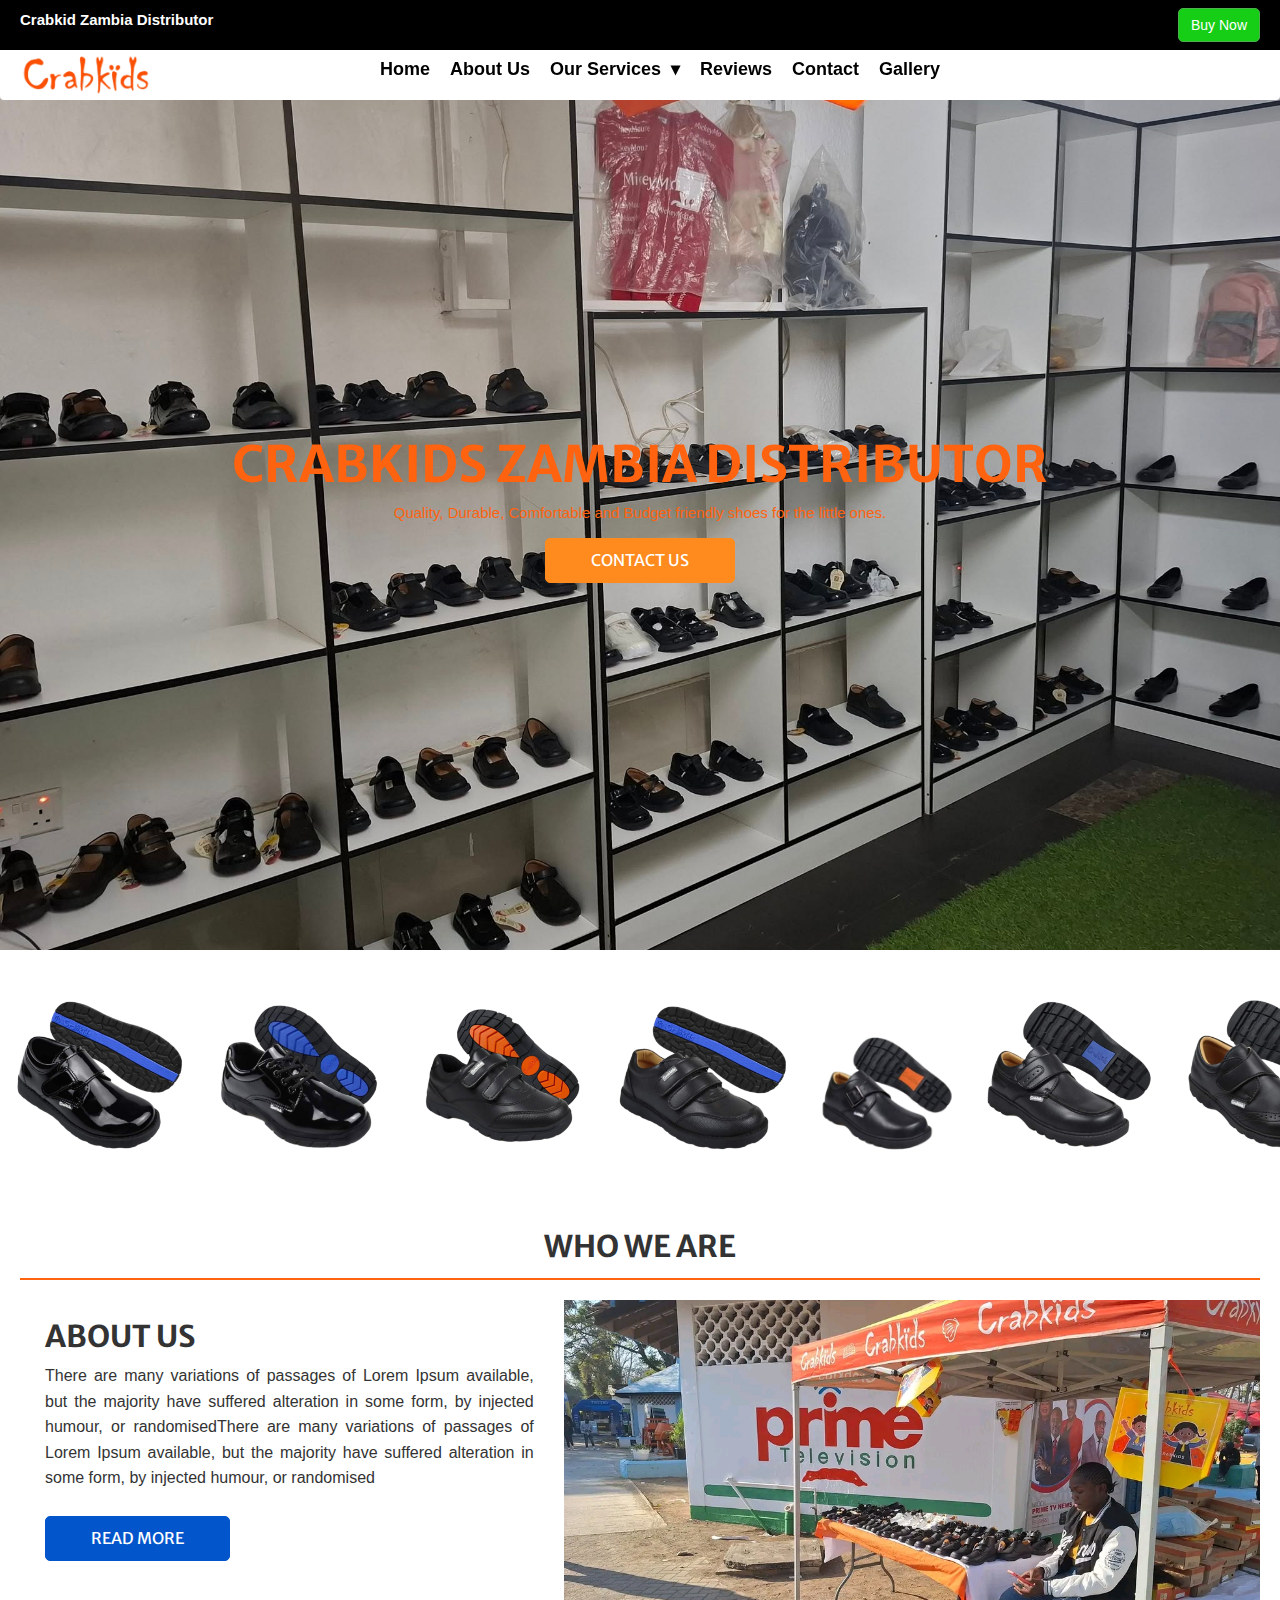
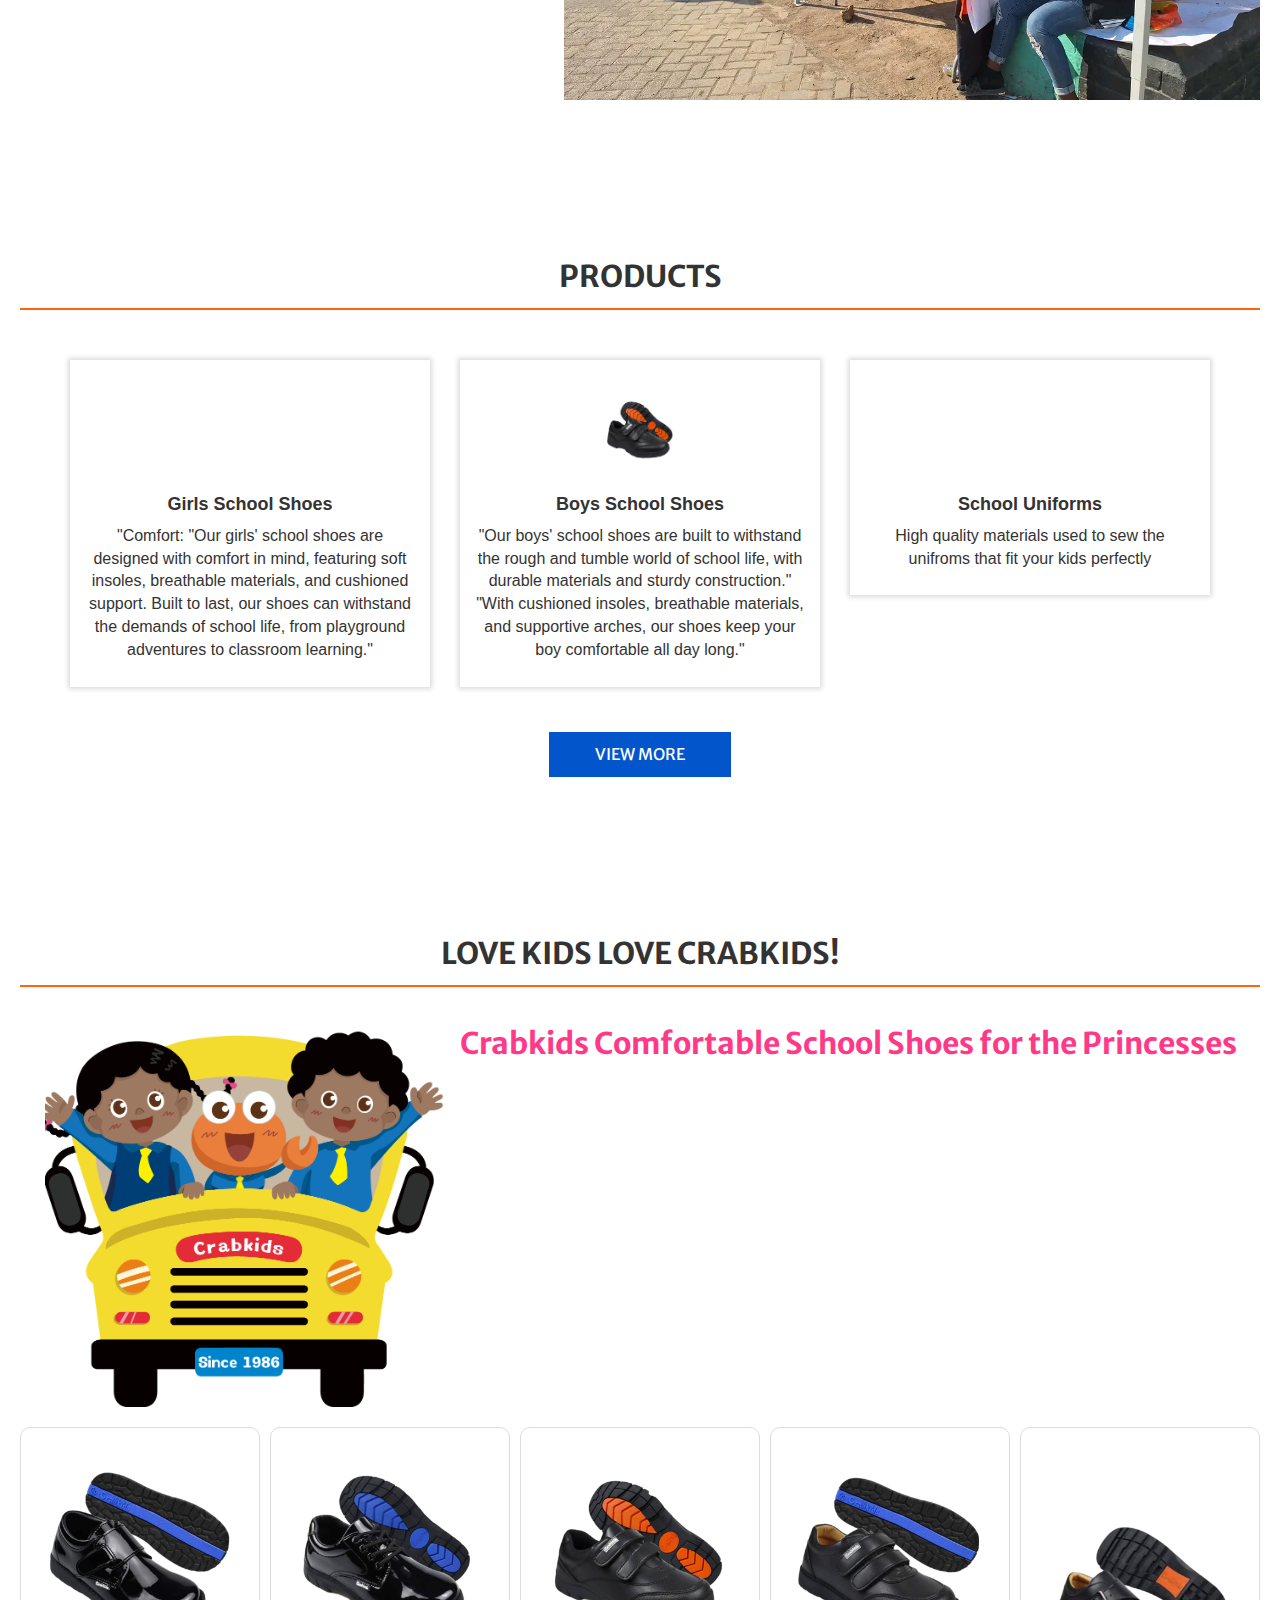
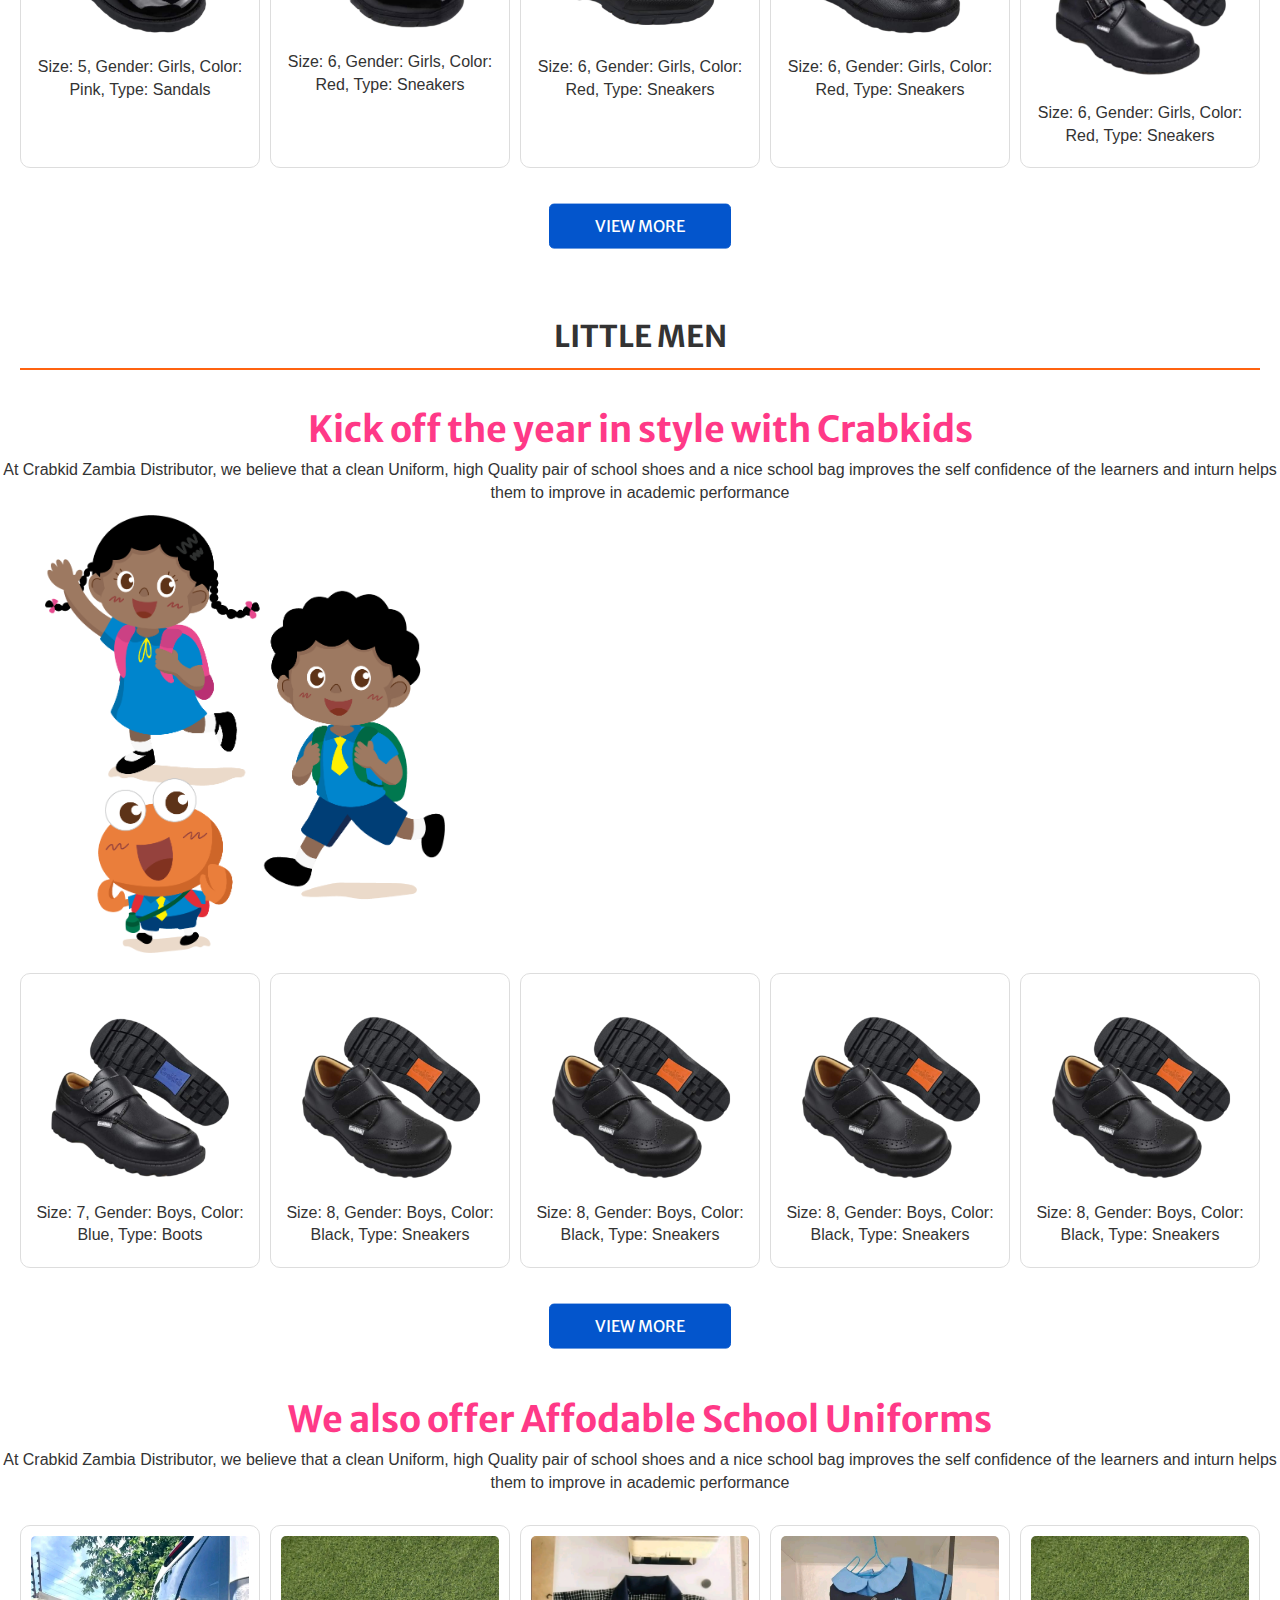
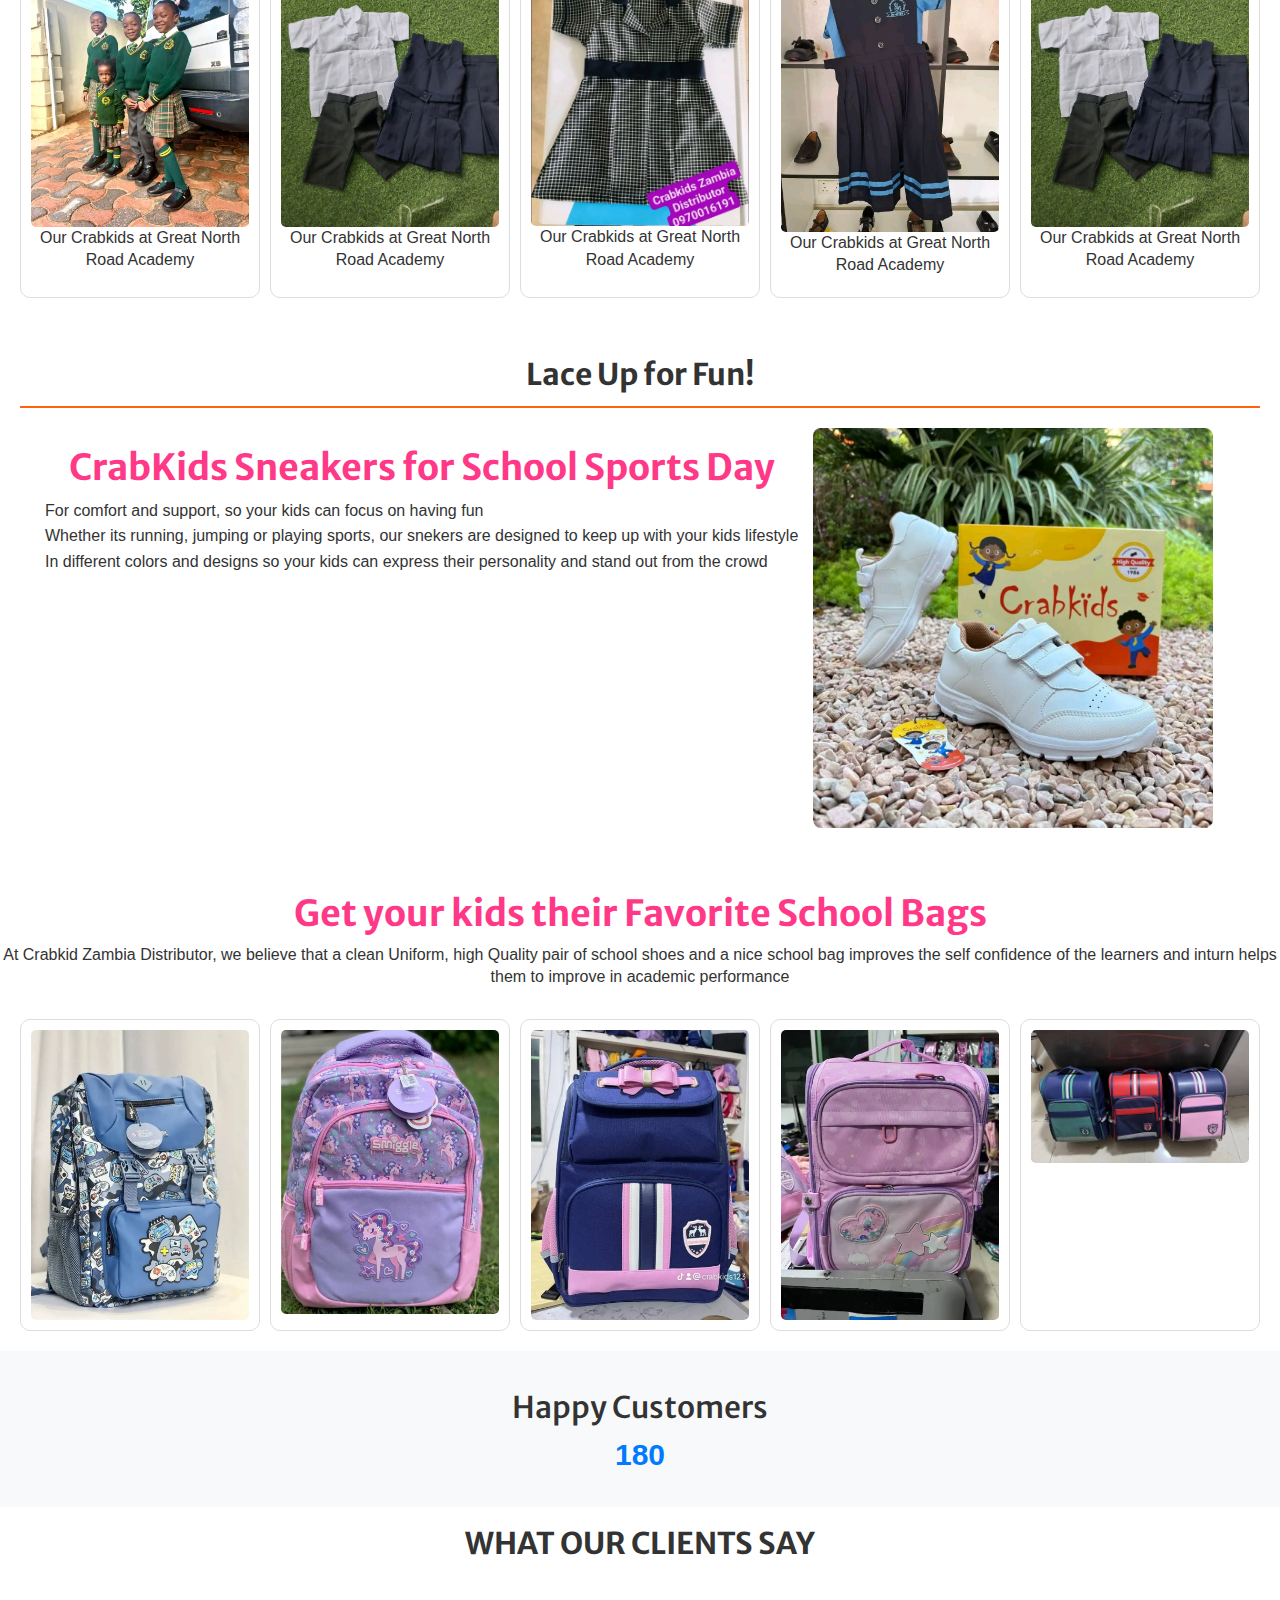
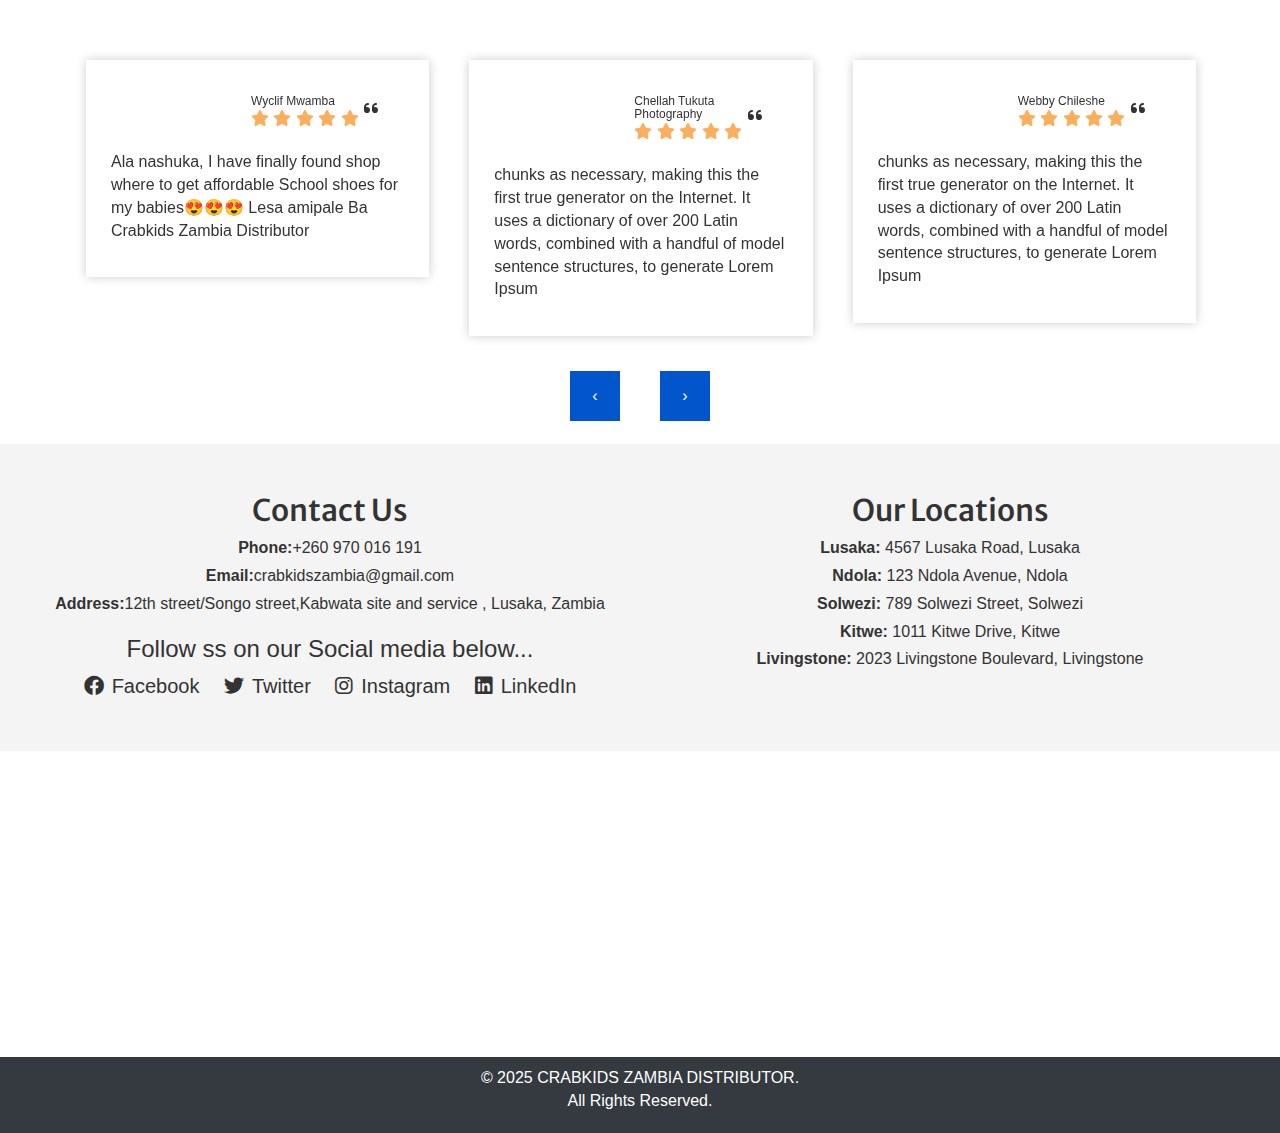
==== CrabKids/index.html @ 3d5a4163 "index.html" ====
<!DOCTYPE html>
<html lang="en">
    <head>
        <meta charset="UTF-8">
        <meta name="viewport" content="width=device-width, initial-scale=1.0">
        <title>Crabkids Zambia Distributor</title>
        <link href="https://cdnjs.cloudflare.com/ajax/libs/font-awesome/6.0.0/css/all.min.css" rel="stylesheet">
        <link rel="stylesheet" href="https://maxcdn.bootstrapcdn.com/bootstrap/3.3.7/css/bootstrap.min.css">
        <script src="https://kit.fontawesome.com/a076d05399.js" crossorigin="anonymous"></script>

        <!-- OwlCarousel stylesheet -->
        <link rel="stylesheet" type="text/css" href="https://cdnjs.cloudflare.com/ajax/libs/OwlCarousel2/2.3.4/assets/owl.carousel.min.css" />
        <link rel="stylesheet" type="text/css" href="https://cdnjs.cloudflare.com/ajax/libs/OwlCarousel2/2.3.4/assets/owl.theme.default.min.css" />

        <!-- Custom styles for this template -->
        <link href="css/style.css" rel="stylesheet" />
        <link href="style.css" rel="stylesheet" />
        <link href="css/responsive.css" rel="stylesheet" />

    </head>
    <body>
        <div class="top-bar">
        <div class="logo">
            <p>Crabkid Zambia Distributor</p>
           </div>
            <button type="button" class="btn btn-success">Buy Now</button>
        </div>
    </div>
        <header style="height: 20px;">
            <div class="navbar">
                <div class="navbar-logo">
                    <img src="image/Crabkids_Logo.png" alt="Crabkid logo" width="130px">
                </div>
                <div class="menu-toggle" id="menu-toggle">☰</div>
                <ul class="navbar-menu" id="navbar-menu">
                    <li>
                        <a href="#home">Home</a>
                    </li>
                    <li>
                        <a href="#about">About Us</a>
                    </li>
                    <li>
                        <a href="#gallery" class="dropdown-toggle">Our Services
                            <span class="dropdown-arrow">&#9662;</span></a>
                        <ul class="dropdown-menu">
                            <li>
                                <a href="#girls">Girls Shoes</a>
                            </li>
                            <li>
                                <a href="#boys">Boys Shoes</a>
                            </li>
                            <li>
                                <a href="#sneakers">Sneakers</a>
                            </li>
                            <li>
                                <a href="#uniforms">Uniforms</a>
                            </li>
                        </ul>
                    </li>
                    <li>
                        <a href="#reviews">Reviews</a>
                    </li>
                    <li>
                        <a href="#contacts">Contact</a>
                    </li>
                    <li>
                        <a href="gallery.html">Gallery</a>
                    </li>
                </ul>
            </div>
        </header>

        <div id="home">
            <section class="hero">
                <h1><strong>CRABKIDS ZAMBIA DISTRIBUTOR</strong></h1>
                <p>Quality, Durable, Comfortable and Budget friendly shoes for the little ones.</p>
                <a href="">
                    Contact Us
                  </a>
            </section>
        </div>

        <section class="slideshow">
            <div class="slideshow-container">
                <img src="image/shoe.png" alt="Shoe 1">
                <img src="image/shoe1.png" alt="Shoe 1">
                <img src="image/shoe2.png" alt="Shoe 2">
                <img src="image/shoe3.png" alt="Shoe 3">
                <img src="image/shoe4.png" alt="Shoe 3">
                <img src="image/shoe5.png" alt="Shoe 3">
                <img src="image/shoe6.png" alt="Shoe 3">
                <img src="image/shoe7.png" alt="Shoe 3">
                <img src="image/shoe8.png" alt="Shoe 3">
                <img src="image/shoe9.png" alt="Shoe 3">
                <img src="image/shoe10.png" alt="Shoe 3">
                <!-- Add more images as needed -->
            </div>
        </section>


        <section id="about" class="reviews">
          <center id="about" class="lovekids">
              <h2><strong>WHO WE ARE</strong></h2>
          </center>
      </section>
  <!-- about section -->
  <div class="containers">
  <section class="about_section layout_padding-bottom">

      <div class="row">
        <div class="col-lg-5 col-md-6">
          <div class="detail-box">
            <h2>
              About us
            </h2>
            <p>
              There are many variations of passages of Lorem Ipsum available, but the majority have suffered alteration in some form, by injected humour, or randomisedThere are many variations of passages of Lorem Ipsum available, but the majority have suffered alteration in some form, by injected humour, or randomised
            </p>
            <a href="about.html">
              Read More
            </a>
          </div>
        </div>
        <div class="col-lg-7 col-md-6">
          <div class="img-box">
            <img src="image/crabkid_workshop.jpg" alt="" style="display: block; margin: auto;">
          </div>
        </div>
      </div>
  </section>
</div>
<section id="products" class="reviews">
  <center id="about" class="lovekids">
      <h2><strong>PRODUCTS</strong></h2>
  </center>
</section>
  <!-- service section -->
  <section class="service_section layout_padding">
    <div class="container ">
      <div class="row">
        <div class="col-sm-6 col-md-4 mx-auto">
          <div class="box ">
            <div class="img-box">
              <img src="image/shoeicon.png" alt="" />
            </div>
            <div class="detail-box">
              <h4><strong>
                Girls School Shoes
              </strong></h4>
              <p>
                "Comfort: "Our girls' school shoes are designed with comfort in mind, featuring soft insoles, breathable materials, and cushioned support.
                 Built to last, our shoes can withstand the demands of school life, from playground adventures to classroom learning."
              </p>
            </div>
          </div>
        </div>
        <div class="col-sm-6 col-md-4 mx-auto">
          <div class="box ">
            <div class="img-box">
              <img src="image/shoe2.png" alt="" />
            </div>
            <div class="detail-box">
              <h4><strong>
                Boys School Shoes
              </strong></h4>
              <p>
                 "Our boys' school shoes are built to withstand the rough and tumble world of school life, with durable materials and sturdy construction."
                 "With cushioned insoles, breathable materials, and supportive arches, our shoes keep your boy comfortable all day long."
                
              </p>
            </div>
          </div>
        </div>
        <div class="col-sm-6 col-md-4 mx-auto">
          <div class="box ">
            <div class="img-box">
              <img src="image/unifrom.png" alt="" />
            </div>
            <div class="detail-box">
              <h4><strong>
                School Uniforms
              </strong></h4>
              <p>
               High quality materials used to sew the unifroms that fit your kids perfectly 
              </p>
            </div>
          </div>
        </div>
      </div>
      <div class="btn-box">
        <a href="">
          View More
        </a>
      </div>
    </div>
  </section>

        <section id="girls" class="reviews">
            <center id="about" class="lovekids">
                <h2><strong>LOVE KIDS LOVE CRABKIDS!</strong></h2>
            </center>
        </section>
        <div class="containers">
            <img
                src="image/crabkid_catoons.png"
                alt="crabkid_ride"
                title="crabkid_ride"
                width="300"
                height="auto">
                <div class="introduction_titl">
            <h2 style=" color: #ff3987;   text-align: center;"><strong>Crabkids Comfortable School Shoes for the Princesses</strong></h2>  </div>
            <div class="container_sub">
            </div>
    </div>

    <section id="about" class="gallery">
        <div class="gallery-item">
            <img src="image/shoe.png" alt="Girls Shoe 1">
            <p>Size: 5, Gender: Girls, Color: Pink, Type: Sandals</p>
        </div>

        <div class="gallery-item">
            <img src="image/shoe1.png" alt="Girls Shoe 2">
            <p>Size: 6, Gender: Girls, Color: Red, Type: Sneakers</p>
        </div>
        <div class="gallery-item">
            <img src="image/shoe2.png" alt="Girls Shoe 2">
            <p>Size: 6, Gender: Girls, Color: Red, Type: Sneakers</p>
        </div>
        <div class="gallery-item">
            <img src="image/shoe3.png" alt="Girls Shoe 2">
            <p>Size: 6, Gender: Girls, Color: Red, Type: Sneakers</p>
        </div>
        <div class="gallery-item">
            <img src="image/shoe4.png" alt="Girls Shoe 2">
            <p>Size: 6, Gender: Girls, Color: Red, Type: Sneakers</p>
        </div>
    </section><br>
    <div class="see_more">
    <a href="girls_more_shoes.html" style=" text-align: center;">View More</a>
    </div><br><br><br>

    <section id="boys" class="reviews">
        <center class="lovekids">
            <h2><strong>LITTLE MEN</strong></h2>
        </center>
    </section>

   
        <div class="introduction_titl">
            <h1 style="color: #ff3987; text-align: center;">
                <strong>Kick off the year in style with Crabkids</strong>
            </h1>
            <p style="text-align: center;">At Crabkid Zambia Distributor, we believe that a clean Uniform, high Quality pair of school shoes and a nice school bag
                improves the self confidence of the learners and inturn helps them to improve in academic performance</p>
        </div>
        <div class="containers">
            <img
            style=" height: auto; align-content: center;"
            src="image/crabkid_catoon1.png"></p>
</div>
<section id="about" class="gallery">
    <div class="gallery-item">
        <img src="image/shoe5.png" alt="Boys Shoe 1">
        <p>Size: 7, Gender: Boys, Color: Blue, Type: Boots</p>
    </div>
    <div class="gallery-item">
        <img src="image/shoe6.png" alt="Boys Shoe 2">
        <p>Size: 8, Gender: Boys, Color: Black, Type: Sneakers</p>
    </div>
    <div class="gallery-item">
        <img src="image/shoe6.png" alt="Boys Shoe 2">
        <p>Size: 8, Gender: Boys, Color: Black, Type: Sneakers</p>
    </div>
    <div class="gallery-item">
        <img src="image/shoe6.png" alt="Boys Shoe 2">
        <p>Size: 8, Gender: Boys, Color: Black, Type: Sneakers</p>
    </div>
    <div class="gallery-item">
        <img src="image/shoe6.png" alt="Boys Shoe 2">
        <p>Size: 8, Gender: Boys, Color: Black, Type: Sneakers</p>
    </div>
</section><br>
<div class="see_more">
<a href="boys_more_shoes.html" style=" text-align: center;">View More</a></div><br><br><br>

<div id="uniforms" class="school_uniforms">
    <h1 style="color: #ff3987; text-align: center;">
        <strong>We also offer Affodable School Uniforms</strong></h1>  </div>  
    <p style="text-align: center;">At Crabkid Zambia Distributor, we believe that a clean Uniform, high Quality pair of school shoes and a nice school bag
    improves the self confidence of the learners and inturn helps them to improve in academic performance</p>

    <section id="about" class="gallery">
        <div class="gallery-item">
            <img src="image/crabkids1.jpg" alt="Boys Shoe 1">
            <p>Our Crabkids at Great North Road Academy</p>
        </div>
        <div class="gallery-item">
            <img src="image/uniform.jpg" alt="Boys Shoe 2">
            <p>Our Crabkids at Great North Road Academy</p>
        </div>
        <div class="gallery-item">
            <img src="image/uniform1.jpg" alt="Boys Shoe 2">
            <p>Our Crabkids at Great North Road Academy</p>
        </div>
        <div class="gallery-item">
            <img src="image/uniform2.jpg" alt="Boys Shoe 2">
            <p>Our Crabkids at Great North Road Academy</p>
        </div>
        <div class="gallery-item">
            <img src="image/uniform.jpg" alt="Boys Shoe 2">
            <p>Our Crabkids at Great North Road Academy</p>
        </div>
    </section>

    <section id="sneakers" class="reviews">
        <center class="lovekids">
            <h2><strong>Lace Up for Fun!</strong> </h2>
        </center>
    </section>
    <div class="containers">
        <div class="introduction_titl">
            <h1 style="color: #ff3987; text-align: center;">
                <strong>CrabKids Sneakers for School Sports Day</strong>
            </h1>
            <div class="container_ub" style="margin: 0;">
                
                <p><span>For comfort and support, so your kids can focus on having fun<br>
                Whether its running, jumping or playing sports, our snekers are designed to keep up with your kids
                lifestyle<br>
                In different colors and designs so your kids can express their personality and stand out from the crowd</span></p>
            </div>
        </div>
        <img
            src="image/sneakers.jpg"
            alt="Skeleton"
            title="Skeleton"
            width="300"
            height="auto"
            style="border-radius: 8px;">
    </div><br><br>


    <div id="uniforms" class="school_uniforms">
        <h1 style="color: #ff3987; text-align: center;">
            <strong>Get your kids their Favorite School Bags</strong></h1>  </div>  
        <p style="text-align: center;">At Crabkid Zambia Distributor, we believe that a clean Uniform, high Quality pair of school shoes and a nice school bag
        improves the self confidence of the learners and inturn helps them to improve in academic performance</p>
    
        <section id="about" class="gallery">
            <div class="gallery-item">
                <img src="image/bag1.jpg" alt="Boys Shoe 1">
            </div>
            <div class="gallery-item">
                <img src="image/bag2.jpg" alt="Boys Shoe 2">
            </div>
            <div class="gallery-item">
                <img src="image/bag3.jpg" alt="Boys Shoe 2">
            </div>
            <div class="gallery-item">
                <img src="image/bag4.jpg" alt="Boys Shoe 2">
            </div>
            <div class="gallery-item">
                <img src="image/bag5.jpg" alt="Boys Shoe 2">
            </div>
        </section>



<div class="counter">
    <h2>Happy Customers</h2>
    <p class="number" id="customer-count">0</p>
</div>

  <!-- client section -->
  <section class="client_section ">
    <div class="container">
      <div class="heading_container heading_center">
        <h2>
          What Our Clients Say
        </h2>
      </div>
      <div class="carousel-wrap layout_padding2-top ">
        <div class="owl-carousel">
          <div class="item">
            <div class="box">
              <div class="client_id">
                <div class="img-box">
                  <img src="image/review31.jpg" alt="">
                </div>
                <div class="client_detail">
                  <div class="client_info">
                    <h6>
                      Wyclif Mwamba
                    </h6>
                    <i class="fa fa-star" aria-hidden="true"></i>
                    <i class="fa fa-star" aria-hidden="true"></i>
                    <i class="fa fa-star" aria-hidden="true"></i>
                    <i class="fa fa-star" aria-hidden="true"></i>
                    <i class="fa fa-star" aria-hidden="true"></i>
                  </div>
                  <i class="fa fa-quote-left" aria-hidden="true"></i>
                </div>
              </div>
              <div class="client_text">
                <p>
                  Ala nashuka, I have finally found shop where to get affordable School shoes for my babies😍😍😍 Lesa amipale Ba Crabkids Zambia Distributor
                </p>
              </div>
            </div>
          </div>
          <div class="item">
            <div class="box">
              <div class="client_id">
                <div class="img-box">
                  <img src="image/review21.jpg" alt="">
                </div>
                <div class="client_detail">
                  <div class="client_info">
                    <h6>
                      Chellah Tukuta Photography
                    </h6>
                    <i class="fa fa-star" aria-hidden="true"></i>
                    <i class="fa fa-star" aria-hidden="true"></i>
                    <i class="fa fa-star" aria-hidden="true"></i>
                    <i class="fa fa-star" aria-hidden="true"></i>
                    <i class="fa fa-star" aria-hidden="true"></i>
                  </div>
                  <i class="fa fa-quote-left" aria-hidden="true"></i>
                </div>
              </div>
              <div class="client_text">
                <p>
                  chunks as necessary, making this the first true generator on the Internet. It uses a dictionary of over 200 Latin words, combined with a handful of model sentence structures, to generate Lorem Ipsum
                </p>
              </div>
            </div>
          </div>
          <div class="item">
            <div class="box">
              <div class="client_id">
                <div class="img-box">
                  <img src="image/review0.jpg" alt="">
                </div>
                <div class="client_detail">
                  <div class="client_info">
                    <h6>
                      Webby Chileshe
                    </h6>
                    <i class="fa fa-star" aria-hidden="true"></i>
                    <i class="fa fa-star" aria-hidden="true"></i>
                    <i class="fa fa-star" aria-hidden="true"></i>
                    <i class="fa fa-star" aria-hidden="true"></i>
                    <i class="fa fa-star" aria-hidden="true"></i>
                  </div>
                  <i class="fa fa-quote-left" aria-hidden="true"></i>
                </div>
              </div>
              <div class="client_text">
                <p>
                  chunks as necessary, making this the first true generator on the Internet. It uses a dictionary of over 200 Latin words, combined with a handful of model sentence structures, to generate Lorem Ipsum
                </p>
              </div>
            </div>
          </div>
          <div class="item">
            <div class="box">
              <div class="client_id">
                <div class="img-box">
                  <img src="image/review0.jpg" alt="">
                </div>
                <div class="client_detail">
                  <div class="client_info">
                    <h6>
                      Jorch morik
                    </h6>
                    <i class="fa fa-star" aria-hidden="true"></i>
                    <i class="fa fa-star" aria-hidden="true"></i>
                    <i class="fa fa-star" aria-hidden="true"></i>
                    <i class="fa fa-star" aria-hidden="true"></i>
                    <i class="fa fa-star" aria-hidden="true"></i>
                  </div>
                  <i class="fa fa-quote-left" aria-hidden="true"></i>
                </div>
              </div>
              <div class="client_text">
                <p>
                  chunks as necessary, making this the first true generator on the Internet. It uses a dictionary of over 200 Latin words, combined with a handful of model sentence structures, to generate Lorem Ipsum
                </p>
              </div>
            </div>
          </div>
        </div>
      </div>
    </div>
  </section>

  <!-- end client section -->










<div id="contacts">
<div  class="contact-section">
    <div class="contact-details" style="text-align: center;">
        <h2>Contact Us</h2>
        <p><strong>Phone:</strong>+260 970 016 191</p>
        <p><strong>Email:</strong>crabkidszambia@gmail.com</p>
        <p><strong>Address:</strong>12th street/Songo street,Kabwata site and service , Lusaka, Zambia</p>
        <div class="social-media">
            <h3>Follow ss on our Social media below...</h3>
            <a href="https://web.facebook.com/profile.php?id=100083279982172" target="_blank"><i class="fab fa-facebook"></i>Facebook</a>
            <a href="https://twitter.com" target="_blank"><i class="fab fa-twitter"></i>Twitter</a>
            <a href="https://instagram.com" target="_blank"><i class="fab fa-instagram"></i>Instagram</a>
            <a href="https://linkedin.com" target="_blank"><i class="fab fa-linkedin"></i>LinkedIn</a>
        </div>
    </div>
    <div class="locations" style="text-align: center;">
        <h2>Our Locations </h2>
        <p><strong>Lusaka:</strong> 4567 Lusaka Road, Lusaka</p>
        <p><strong>Ndola:</strong> 123 Ndola Avenue, Ndola</p>
        <p><strong>Solwezi:</strong> 789 Solwezi Street, Solwezi</p>
        <p><strong>Kitwe:</strong> 1011 Kitwe Drive, Kitwe</p>
        <p><strong>Livingstone:</strong> 2023 Livingstone Boulevard, Livingstone</p>
    </div>
</div>
</div>
    <div id="map">
        <iframe
            src="https://www.google.com/maps/embed?pb=!1m18!1m12!1m3!1d3153.835434509374!2d144.96305791568315!3d-37.81362774202195!2m3!1f0!2f0!3f0!3m2!1i1024!2i768!4f13.1!3m3!1m2!1s0x6ad642af0f11fd81%3A0xf5770d7d0b8f92b!2sFederation%20Square!5e0!3m2!1sen!2sau!4v1637671877348!5m2!1sen!2sau"
            width="100%"
            height="300"
            style="border:0;"
            allowfullscreen=""
            loading="Zambia"></iframe>
    </div>
</section>

<div id="go-top">&uarr;</div>

<footer class="footer">
    <p>&copy; 2025 CRABKIDS ZAMBIA DISTRIBUTOR.<br> All Rights Reserved.</p>
</footer>
<script>

    // Scroll to top functionality
    const goTopButton = document.getElementById('go-top');

    window.addEventListener('scroll', () => {
        if (window.scrollY > 300) {
            goTopButton.style.display = 'block';
        } else {
            goTopButton.style.display = 'none';
        }
    });

    goTopButton.addEventListener('click', () => {
        window.scrollTo({top: 0, behavior: 'smooth'});
    });

    // Navbar toggle for small screens
    const menuToggle = document.getElementById('menu-toggle');
    const navbarMenu = document.getElementById('navbar-menu');

    menuToggle.addEventListener('click', () => {
        navbarMenu
            .classList
            .toggle('active');
    });

            // Counter animation
            let count = 0;
        const counter = document.getElementById('customer-count');
        const interval = setInterval(() => {
            count += 10;
            counter.textContent = count;
            if (count >= 5000) clearInterval(interval);
        }, 50);
</script>

        <!-- JavaScript files -->
        <script src="https://code.jquery.com/jquery-3.6.0.min.js"></script>
        <script src="https://maxcdn.bootstrapcdn.com/bootstrap/3.3.7/js/bootstrap.min.js"></script>
        <script src="https://cdnjs.cloudflare.com/ajax/libs/OwlCarousel2/2.3.4/owl.carousel.min.js"></script>

        <!-- OwlCarousel initialization -->
        <script>
            $(document).ready(function(){
                $(".owl-carousel").owlCarousel({
                    loop: true,
                    margin: 10,
                    nav: true,
                    autoplay: true,
                    autoplayTimeout: 3000,
                    responsive: {
                        0: { items: 1 },
                        600: { items: 2 },
                        1000: { items: 3 }
                    }
                });
            });
        </script>
</body>
</html>
---- CrabKids/css/style.css ----
@import url("https://fonts.googleapis.com/css2?family=Lato:wght@400;700&family=Merriweather+Sans:wght@400;700&display=swap");


.layout_padding {
  padding-bottom: 120px;
}

.layout_padding2 {
  padding: 45px 0;
}

.layout_padding2-top {
  padding-top: 45px;
}

.layout_padding2-bottom {
  padding-bottom: 45px;
}

.layout_padding-top {
  padding-top: 120px;
}

.layout_padding-bottom {
  padding-bottom: 120px;
}

.heading_container {
  display: -webkit-box;
  display: -ms-flexbox;
  display: flex;
  -webkit-box-orient: vertical;
  -webkit-box-direction: normal;
      -ms-flex-direction: column;
          flex-direction: column;
  -webkit-box-align: start;
      -ms-flex-align: start;
          align-items: flex-start;
}

.heading_container h2 {
  font-weight: bold;
  display: -webkit-box;
  display: -ms-flexbox;
  display: flex;
  -webkit-box-align: center;
      -ms-flex-align: center;
          align-items: center;
  text-transform: uppercase;
  font-family: 'Merriweather Sans', sans-serif;
}

.heading_container p {
  margin-bottom: 0;
}

.heading_container.heading_center {
  -webkit-box-align: center;
      -ms-flex-align: center;
          align-items: center;
  text-align: center;
}

h1,
h2 {
  font-family: 'Merriweather Sans', sans-serif;
}

a,
a:hover,
a:focus {
  text-decoration: none;
}

/*header section*/
.hero_area {
  position: relative;
  background-color: #d1e3ff;
}

.header_section .container-fluid {
  padding-right: 25px;
  padding-left: 25px;
}

.header_section .header_top {
  padding: 15px 0;
  background-color: #000000;
}

.header_section .header_top .contact_nav {
  display: -webkit-box;
  display: -ms-flexbox;
  display: flex;
  -webkit-box-pack: justify;
      -ms-flex-pack: justify;
          justify-content: space-between;
}

.header_section .header_top .contact_nav a {
  color: #ffffff;
}

.header_section .header_top .contact_nav a i {
  color: #ff8a1d;
}

.header_section .header_bottom {
  padding: 10px 0;
}

.navbar-brand {
  padding: 0;
  margin: 0;
  color: #000000;
  font-weight: bold;
  font-size: 24px;
  font-weight: bold;
}

.navbar-brand span {
  color: #0355cc;
  text-transform: uppercase;
}

.custom_nav-container {
  padding: 0;
}

.custom_nav-container .navbar-nav {
  margin-left: auto;
}

.custom_nav-container .navbar-nav .nav-item .nav-link {
  padding: 10px 25px;
  color: #000000;
  text-align: center;
}

.custom_nav-container .navbar-nav .nav-item:hover .nav-link, .custom_nav-container .navbar-nav .nav-item.active .nav-link {
  color: #0355cc;
}

.custom_nav-container .form-inline .nav_search-btn {
  width: 35px;
  height: 35px;
  padding: 0;
  border: none;
  color: #000000;
}

.custom_nav-container .form-inline .nav_search-btn:hover {
  color: #0355cc;
}

.custom_nav-container .navbar-toggler {
  outline: none;
}

.custom_nav-container .navbar-toggler {
  padding: 0;
  width: 37px;
  height: 42px;
  -webkit-transition: all .3s;
  transition: all .3s;
}

.custom_nav-container .navbar-toggler span {
  display: block;
  width: 35px;
  height: 4px;
  background-color: #000000;
  margin: 7px 0;
  -webkit-transition: all 0.3s;
  transition: all 0.3s;
  position: relative;
  border-radius: 5px;
  -webkit-transition: all .3s;
  transition: all .3s;
}

.custom_nav-container .navbar-toggler span::before, .custom_nav-container .navbar-toggler span::after {
  content: "";
  position: absolute;
  left: 0;
  height: 100%;
  width: 100%;
  background-color: #000000;
  top: -10px;
  border-radius: 5px;
  -webkit-transition: all .3s;
  transition: all .3s;
}

.custom_nav-container .navbar-toggler span::after {
  top: 10px;
}

.custom_nav-container .navbar-toggler[aria-expanded="true"] {
  -webkit-transform: rotate(360deg);
          transform: rotate(360deg);
}

.custom_nav-container .navbar-toggler[aria-expanded="true"] span {
  -webkit-transform: rotate(45deg);
          transform: rotate(45deg);
}

.custom_nav-container .navbar-toggler[aria-expanded="true"] span::before, .custom_nav-container .navbar-toggler[aria-expanded="true"] span::after {
  -webkit-transform: rotate(90deg);
          transform: rotate(90deg);
  top: 0;
}

.custom_nav-container .navbar-toggler[aria-expanded="true"] .s-1 {
  -webkit-transform: rotate(45deg);
          transform: rotate(45deg);
  margin: 0;
  margin-bottom: -4px;
}

.custom_nav-container .navbar-toggler[aria-expanded="true"] .s-2 {
  display: none;
}

.custom_nav-container .navbar-toggler[aria-expanded="true"] .s-3 {
  -webkit-transform: rotate(-45deg);
          transform: rotate(-45deg);
  margin: 0;
  margin-top: -4px;
}

.custom_nav-container .navbar-toggler[aria-expanded="false"] .s-1,
.custom_nav-container .navbar-toggler[aria-expanded="false"] .s-2,
.custom_nav-container .navbar-toggler[aria-expanded="false"] .s-3 {
  -webkit-transform: none;
          transform: none;
}

.quote_btn-container {
  display: -webkit-box;
  display: -ms-flexbox;
  display: flex;
  -webkit-box-align: center;
      -ms-flex-align: center;
          align-items: center;
}

.quote_btn-container a {
  color: #ffffff;
  margin-right: 25px;
  text-transform: uppercase;
}

.quote_btn-container a span {
  margin-left: 5px;
}

.quote_btn-container a:hover {
  color: #ff8a1d;
}

/*end header section*/
/* slider section */
.slider_section {
  -webkit-box-flex: 1;
      -ms-flex: 1;
          flex: 1;
  display: -webkit-box;
  display: -ms-flexbox;
  display: flex;
  -webkit-box-align: center;
      -ms-flex-align: center;
          align-items: center;
  background-size: cover;
  background-position: bottom;
}

.slider_section .row {
  -webkit-box-align: center;
      -ms-flex-align: center;
          align-items: center;
}

.slider_section #customCarousel1 {
  width: 100%;
  position: unset;
}

.slider_section .detail-box {
  padding-bottom: 90px;
}

.slider_section .detail-box h1 {
  font-weight: bold;
  margin-bottom: 25px;
  color: #0355cc;
}

.slider_section .detail-box p {
  color: #444;
  font-size: 15px;
}

.slider_section .detail-box a {
  display: inline-block;
  font-family: 'Merriweather Sans', sans-serif;
  text-transform: uppercase;
  padding: 10px 45px;
  background-color: #ff8a1d;
  border: 1px solid #ff8a1d;
  border-radius: 5px;
  color: #ffffff;
  margin-top: 15px;
}

.slider_section .detail-box a:hover {
  background-color: transparent;
  color: #ff8a1d;
}

.slider_section .img-box img {
  width: 100%;
}

.feature_section {
  -webkit-transform: translateY(-50%);
          transform: translateY(-50%);
}

.feature_section .feature_container {
  display: -webkit-box;
  display: -ms-flexbox;
  display: flex;
}

.feature_section .feature_container .box {
  -webkit-box-flex: 1;
      -ms-flex: 1;
          flex: 1;
  display: -webkit-box;
  display: -ms-flexbox;
  display: flex;
  -webkit-box-orient: vertical;
  -webkit-box-direction: normal;
      -ms-flex-direction: column;
          flex-direction: column;
  -webkit-box-align: center;
      -ms-flex-align: center;
          align-items: center;
  text-align: center;
  margin: 0 10px;
  padding: 45px 15px;
  background-color: #ffffff;
  color: #555089;
  -webkit-transition: all 0.3s;
  transition: all 0.3s;
  -webkit-box-shadow: 0 0 15px 0 rgba(0, 0, 0, 0.2);
          box-shadow: 0 0 15px 0 rgba(0, 0, 0, 0.2);
}

.feature_section .feature_container .box .img-box {
  width: 90px;
  height: 90px;
}

.feature_section .feature_container .box .img-box svg {
  width: 100%;
  height: auto;
  max-height: 100%;
  fill: #726dae;
  -webkit-transition: all 0.3s;
  transition: all 0.3s;
}

.feature_section .feature_container .box .img-box svg path {
  fill: #726dae;
}

.feature_section .feature_container .box .name {
  margin-top: 20px;
  text-transform: uppercase;
  font-family: 'Merriweather Sans', sans-serif;
  margin-bottom: 0;
}

.feature_section .feature_container .box:hover, .feature_section .feature_container .box.active {
  background-color: #ff8a1d;
  color: #ffffff;
}

.feature_section .feature_container .box:hover .img-box svg, .feature_section .feature_container .box.active .img-box svg {
  fill: #ffffff;
}

.feature_section .feature_container .box:hover .img-box svg path, .feature_section .feature_container .box.active .img-box svg path {
  fill: #ffffff;
}

.about_section .row {
  -webkit-box-align: center;
      -ms-flex-align: center;
          align-items: center;
}

.about_section .detail-box h2 {
  text-transform: uppercase;
  font-weight: bold;
}

.about_section .detail-box p {
  margin-top: 10px;
}

.detail-box a{
  display: inline-block;
  font-family: 'Merriweather Sans', sans-serif;
  text-transform: uppercase;
  padding: 10px 45px;
  background-color: #0355cc;
  border: 1px solid #0355cc;
  border-radius: 5px;
  color: #ffffff;
  margin-top: 15px;
}

.detail-box a:hover {
  background-color: transparent;
  color: #0355cc;
}

.about_section .img-box img {
  width: 100%;
}

.professional_section {
  background-color: #d1e3ff;
}

.professional_section .row {
  -webkit-box-align: center;
      -ms-flex-align: center;
          align-items: center;
}

.professional_section .img-box img {
  width: 100%;
}

.professional_section .detail-box h2 {
  text-transform: uppercase;
  font-weight: bold;
  color: #0355cc;
}

.professional_section .detail-box p {
  margin-top: 20px;
}

.professional_section .detail-box a {
  margin-top: 25px;
  display: inline-block;
  font-family: 'Merriweather Sans', sans-serif;
  text-transform: uppercase;
  padding: 10px 45px;
  background-color: #ff8a1d;
  border: 1px solid #ff8a1d;
  border-radius: 2px;
  color: #ffffff;
}

.professional_section .detail-box a:hover {
  background-color: transparent;
  color: #ff8a1d;
}

.service_section {
  position: relative;
}

.service_section .box {
  margin-top: 30px;
  text-align: center;
  -webkit-box-shadow: 0 0 5px 2px rgba(0, 0, 0, 0.15);
          box-shadow: 0 0 5px 2px rgba(0, 0, 0, 0.15);
  padding: 25px 15px;
  -webkit-transition: all .3s;
  transition: all .3s;
  display: -webkit-box;
  display: -ms-flexbox;
  display: flex;
  -webkit-box-orient: vertical;
  -webkit-box-direction: normal;
      -ms-flex-direction: column;
          flex-direction: column;
  -webkit-box-align: center;
      -ms-flex-align: center;
          align-items: center;
}

.service_section .box .img-box {
  width: 85px;
  height: 85px;
  display: -webkit-box;
  display: -ms-flexbox;
  display: flex;
  -webkit-box-pack: center;
      -ms-flex-pack: center;
          justify-content: center;
  -webkit-box-align: center;
      -ms-flex-align: center;
          align-items: center;
}

.service_section .box .img-box img {
  max-height: 100%;
  max-width: 100%;
  -webkit-transition: all .3s;
  transition: all .3s;
}

.service_section .box .detail-box {
  margin-top: 15px;
}

.service_section .box .detail-box h5 {
  font-weight: bold;
}

.service_section .box .detail-box p {
  margin: 0;
}

.service_section .box:hover {
  background-color: #ff6310;
  color: #ffffff;
}

.service_section .btn-box {
  display: -webkit-box;
  display: -ms-flexbox;
  display: flex;
  -webkit-box-pack: center;
      -ms-flex-pack: center;
          justify-content: center;
  margin-top: 45px;
}

.service_section .btn-box a {
  display: inline-block;
  font-family: 'Merriweather Sans', sans-serif;
  text-transform: uppercase;
  padding: 10px 45px;
  background-color: #0355cc;
  border: 1px solid #0355cc;
  border-radius: 0;
  color: #ffffff;
}

.service_section .btn-box a:hover {
  background-color: transparent;
  color: #0355cc;
}

.client_section .heading_container {
  -webkit-box-align: center;
      -ms-flex-align: center;
          align-items: center;
  text-align: center;
}

.client_section .box {
  margin: 15px;
  -webkit-box-shadow: 0 0 10px 0 rgba(0, 0, 0, 0.2);
          box-shadow: 0 0 10px 0 rgba(0, 0, 0, 0.2);
  padding: 25px;
}

.client_section .box .client_id {
  display: -webkit-box;
  display: -ms-flexbox;
  display: flex;
}

.client_section .box .client_id .img-box {
  width: 125px;
  min-width: 125px;
  margin-right: 15px;
}

.client_section .box .client_id .img-box img {
  width: 100%;
  border-radius: 100%;
}

.client_section .box .client_id .client_detail {
  display: -webkit-box;
  display: -ms-flexbox;
  display: flex;
  -webkit-box-align: center;
      -ms-flex-align: center;
          align-items: center;
  -webkit-box-pack: justify;
      -ms-flex-pack: justify;
          justify-content: space-between;
  -webkit-box-flex: 1;
      -ms-flex: 1;
          flex: 1;
  padding-right: 25px;
}

.client_section .box .client_id .client_detail .client_info h6 {
  margin-bottom: 0;
}

.client_section .box .client_id .client_detail .client_info i {
  color: #fbaf5d;
}

.client_section .box .client_text {
  margin-top: 20px;
}

.client_section .owl-carousel .owl-nav {
  display: -webkit-box;
  display: -ms-flexbox;
  display: flex;
  -webkit-box-pack: center;
      -ms-flex-pack: center;
          justify-content: center;
  margin-top: 20px;
}

.client_section .owl-carousel .owl-nav button {
  width: 50px;
  height: 50px;
  background-color: #0355cc;
  outline: none;
  margin: 0 20px;
  color: #ffffff;
}

.heading_container {
  margin-bottom: 30px;
}

.contact_section input {
  width: 100%;
  border: none;
  height: 50px;
  margin-bottom: 25px;
  padding-left: 25px;
  background-color: #ffffff;
  outline: none;
  color: #ffffff;
  -webkit-box-shadow: 0 0 7px 0 rgba(0, 0, 0, 0.2);
          box-shadow: 0 0 7px 0 rgba(0, 0, 0, 0.2);
}

.contact_section input::-webkit-input-placeholder {
  color: #737272;
}

.contact_section input:-ms-input-placeholder {
  color: #737272;
}

.contact_section input::-ms-input-placeholder {
  color: #737272;
}

.contact_section input::placeholder {
  color: #737272;
}

.contact_section input.message-box {
  height: 135px;
}

.contact_section button {
  border: none;
  display: inline-block;
  font-family: 'Merriweather Sans', sans-serif;
  text-transform: uppercase;
  padding: 10px 55px;
  background-color: #0355cc;
  border: 1px solid #0355cc;
  border-radius: 0;
  color: #ffffff;
  margin-top: 15px;
}

.contact_section button:hover {
  background-color: transparent;
  color: #0355cc;
}

.contact_section .map_container {
  height: 360px;
}

.contact_section .map_container .map {
  height: 100%;
}

.info_section {
  padding: 75px 0;
  background-color: #0a0f43;
  text-align: center;
  color: #fff;
}

.info_section h4 {
  text-transform: uppercase;
  font-weight: bold;
  margin-bottom: 25px;
}

.info_section .social-box {
  display: -webkit-box;
  display: -ms-flexbox;
  display: flex;
  -webkit-box-orient: vertical;
  -webkit-box-direction: normal;
      -ms-flex-direction: column;
          flex-direction: column;
  -webkit-box-align: center;
      -ms-flex-align: center;
          align-items: center;
  margin-top: 25px;
}

.info_section .social-box .box {
  background-color: #ffffff;
  padding: 5px 15px;
}

.info_section a {
  margin: 0 5px;
  color: #0355cc;
}

.info_section a i {
  font-size: 18px;
}

.info_section a:hover {
  color: #ff8a1d;
}

.info_items a {
  position: relative;
}

.info_items .item {
  display: -webkit-box;
  display: -ms-flexbox;
  display: flex;
  -webkit-box-orient: vertical;
  -webkit-box-direction: normal;
      -ms-flex-direction: column;
          flex-direction: column;
  -webkit-box-align: center;
      -ms-flex-align: center;
          align-items: center;
  text-align: center;
}

.info_items .item .img-box {
  width: 80px;
  height: 80px;
  border-radius: 100%;
  background-color: #ffffff;
  background-repeat: no-repeat;
  background-position: center;
  text-align: center;
  line-height: 80px;
  background-color: #0355cc;
  color: #ffffff;
}

.info_items .item .img-box i {
  font-size: 24px;
}

.info_items .item p {
  margin-top: 25px;
  color: #fff;
  margin-bottom: 0;
  background-color: #0a0f43;
}

.info_items .item:hover .img-box {
  background-color: #ff8a1d;
}

.info_items {
  position: relative;
}

.info_items::before {
  content: "";
  position: absolute;
  top: 65px;
  width: 75%;
  height: 1px;
  background-color: #fff;
  left: 50%;
  -webkit-transform: translateX(-50%);
          transform: translateX(-50%);
}

/* footer section*/
.footer_section {
  background-color: #0a0f43;
}

.footer_section p {
  margin: 0;
  padding: 25px 0;
  color: #ffffff;
  text-align: center;
  border-top: 0.8px solid #ffffff;
}

.footer_section a {
  color: inherit;
}

/* end footer section*/
/*# sourceMappingURL=style.css.map */
---- CrabKids/style.css ----
body {
    margin: 0;
    font-family: 'New Times Roman', sans-serif;
    font-size: 16px;
    background-color: white;
/*  background-color: #f5f5f5;*/
    scroll-behavior: smooth;
}

.top-bar {
    display: flex;
    color: white;
    justify-content: flex-end; /* Align items to the right */
    align-items: center; /* Vertically center items */
    background-color: black;
    position: fixed; /* Keep the bar fixed */
    top: 0; /* Stick to the top */
    width: 100%;
    z-index: 1001; /* Higher stacking for visibility */
}

/* Ensure header stays fixed below the top-bar */
header {
    position: fixed;
    top: 50px; /* Positioned just below the top-bar */
    width: 100%;
    background: white;
    color: black;
    z-index: 1000; /* Slightly lower than top-bar */
    box-shadow: 0px 2px 5px rgba(0, 0, 0, 0.1); /* Optional shadow for separation */
}

/* Adjust navbar styles */
.navbar {
    display: flex;
    justify-content: center; /* Center items horizontally */
    align-items: center; /* Center items vertically */
    background-color: white;
    position: relative; /* Required for dropdowns */
}

/* Add space below fixed elements to prevent overlap */
body {
    padding-top: 50px; /* Equal to the total height of top-bar and header */
}

.navbar {
    display: flex;
    justify-content: center; /* Center items horizontally */
    align-items: center; /* Center items vertically */
    padding: 0 20px;
    background-color: white;
    position: relative; /* Ensure proper positioning for dropdown */
}

.navbar-logo {
    position: absolute; /* Place the logo separately */
    left: 20px; /* Adjust this value as needed */
    font-size: 10px;
    font-weight: bold;
    width: 200px;
}

.navbar-menu{
    list-style: none;
    display: flex;
    gap: 20px;
    transition: transform 0.3s ease-in-out;
}

.top-content {
    position: fixe;
    width: 100%;
    background: white;
    height: 5%;
    padding: 10px 0;
    z-index: 1000;
}

.logo {
    position: absolute; /* Place the logo separately */
    left: 20px; /* Adjust this value as needed */
    font-size: 15px;
    font-weight: bold;
}

.top-bar button {
    background-color: #16ce16;
    border-radius: 5px;
}

.top-bar {
    display: flex;
    color: white;
    justify-content: flex-end; /* Center items horizontally */
    align-items: center; /* Center items vertically */
    padding: 0 20px;
    background-color: black;
    position: fixe; /* Ensure proper positioning for dropdown */
    height: 50px;
}

.navbar-menu li {
    position: relative; /* Required for dropdown */
}

.navbar-menu a {
    text-decoration: none;
    color: black;
    font-size: 18px;
    font-weight: bold;
    transition: color 0.3s;
}

.navbar-menu a:hover {
    color: red;
}

.menu-toggle {
    display: none;
    font-size: 28px;
    cursor: pointer;
    position: absolute;
    top: 10px;
    right: 30px;
}

.navbar-menu.active {
    display: flex;
    flex-direction: column;
    position: absolute;
    top: 50px;
    right: 20px;
    background-color: #ff6310;
    width: 200px;
    border-radius: 5px;
    transform: translateY(0);
}

.navbar-menu.active li {
    text-align: center;
    margin: 10px 0;
    color: white;
}

.dropdown-arrow {
    font-size: 18px; /* Size of the arrow */
    margin-left: 5px; /* Space between text and arrow */
    transition: transform 0.3s ease; /* Smooth rotation */
}

.dropdown-menu {
    list-style: none;
    display: none;
    position: absolute;
    /* top: 80%; Position below the parent menu item */
    left: 0;
    width: 150px;
    font-style: normal;
    font-size: smaller !important;
    background: white;
    border: 1px solid #ddd;
    border-radius: 5px;
    padding: 10px;
    z-index: 1000;
}

.dropdown-menu li {
    margin: 0;
    padding: 5px 10px;
}

.dropdown-menu li a {
    color: black;
    text-decoration: none;
}

.dropdown-menu li a:hover {
    color: red;
}

.navbar-menu li:hover .dropdown-menu {
    display: block; /* Show the dropdown on hover */
}

@media (max-width: 768px) {
    .menu-toggle {
        display: block;
        color: black;
    }

    .navbar-menu {
        display: none;
    }

    .navbar-logo {
        position: static; /* Adjust position for small screens */
        margin-bottom: 10px;
    }

    .navbar {
        flex-direction: column;
        justify-content: center;
    }
}


.hero {
height: 100vh;
background: url('image/mainback2.jpg') no-repeat center center/cover;
background-size: cover;
display: flex;
flex-direction: column; /* Ensures vertical stacking */
align-items: center;
justify-content: center;
color: #ff6310;
text-align: center;
}

.hero h1 {
font-size: 5rem;
margin-bottom: 10px; /* Adds spacing between h1 and p */
}

.hero p {
font-size: 1.5rem; /* Adjusts paragraph font size */
margin: 0; /* Removes any default margins */
}

.hero a{
    display: inline-block;
    font-family: 'Merriweather Sans', sans-serif;
    text-transform: uppercase;
    padding: 10px 45px;
    background-color: #ff8a1d;
    border: 1px solid #ff8a1d;
    border-radius: 5px;
    color: #ffffff;
    margin-top: 15px;
  }

  .hero a:hover {
    background-color: transparent;
    color: #ff8a1d;
  }
  

.containers {
display: flex;
align-items: flex-start;
gap: 15px; /* Space between the image and text */
margin-left: 45px;
margin-right: 20px;
flex-direction: row; /* Default layout for larger screens */
}

.container_sub {
    display: flex;
    align-items: flex-start;
    gap: 15px; /* Space between the image and text */
    /* margin-left: 45px; */
    /* margin-right: 20px; */
    flex-direction: row; /* Default layout for larger screens */
    }

.containers img {
flex-shrink: 0; /* Prevent the image from shrinking */
width: 400px;
height: 400px;
object-fit: cover; /* Ensure the image maintains its aspect ratio */
}


.detail-box a{
  display: inline-block;
  font-family: 'Merriweather Sans', sans-serif;
  text-transform: uppercase;
  padding: 10px 45px;
  background-color: #0355cc;
  border: 1px solid #0355cc;
  border-radius: 5px;
  color: #ffffff;
  margin-top: 15px;
}

.detail-box a:hover {
  background-color: transparent;
  color: #0355cc;
}

.imageh  {
    flex-shrink: 0; /* Prevent the image from shrinking */
    width: 400px;
    height: 500px;
    object-fit: cover; /* Ensure the image maintains its aspect ratio */
    }

.containers p {
font-size: 16px;
line-height: 1.6;
font-style: inherit;
text-align: justify; /* Align text evenly */
}
/* .container h1 {
    border: 1px solid #ddd;
margin: 10px;
border-radius: 10px;
padding: 10px;
width: 90%;
height: auto;
/* background-color: #ff6310;
    float: right;
} */

.introduction_title {
    border: 1px solid #ddd;
margin: 10px;
border-radius: 10px;
padding: 10px;
width: 90%;
height: auto;
/* background-color: #ff6310; */
    float: right;
}

@media (max-width: 768px) {
.containers {
flex-direction: column; /* Stack items vertically on small screens */
align-items: center; /* Center align content */
}

.containers img {
width: 100%; /* Make the image responsive */
height: auto;
}

img {
    .containers img {
        width: 100%; /* Make the image responsive */
        height: auto;
        }
}

.about_section .img-box img {
    width: 100%;
  }

.containers p {
text-align: center; /* Center text for better presentation on small screens */
margin-top: 15px; /* Add spacing between image and text */
}
.reviews {
grid-template-columns: repeat(2, 1fr); /* Ensure two boxes per row */
}
.gallery {
    grid-template-columns: repeat(2, 1fr); /* Ensure two boxes per row */
    }
.hero h1 {
        font-size: 2rem;
        text-align: center;
    }
}

.slideshow {
    display: flex;
    overflow: hidden;
    position: relative;
    height: 200px;
    margin: 20px 0;
    background: white;
}

.slideshow-container {
    display: flex;
    animation: slide 20s linear infinite;
}

.slideshow img {
    height: 100%;
    width: auto;
}

@keyframes slide {
    0% { transform: translateX(0); }
    100% { transform: translateX(-100%); }
}

.about, .gallery, .reviews, .contact, .footer {
    padding: 20px;
    text-align: center;
}


.gallery {
    display: grid;
    grid-template-columns: repeat(auto-fit, minmax(150px, 1fr));
    gap: 10px;
}

.gallery-item {
    border: 1px solid #ddd;
    border-radius: 10px;
    padding: 10px;
    transition: background 0.2s, transform 0.2s;
}

.gallery-item:hover {
    background: #ff6310;
    transform: scale(1.05);
}

.gallery-item img {
    width: 100%;
    border-radius: 5px;
}



/* .reviews {
border: 1px solid #ddd;
border-radius: 10px;
padding: 10px;
width: 90%;
background-color: #ff6310;
} */

/* .reviews img {
width: 100%;
border-radius: 10px;
} */


.contact form {
    display: flex;
    flex-direction: column;
    gap: 10px;
}

.contact textarea, .contact input {
    padding: 10px;
    border: 1px solid #ddd;
    border-radius: 5px;
}

.top-bar a{
    display: inline-block;
    font-family: 'Merriweather Sans', sans-serif;
    padding: 10px 45px;
    background-color: hsl(108, 88%, 44%);
    border-radius: 5px;
    color: #ffffff;
  }

#go-top {
    position: fixed;
    bottom: 20px;
    right: 20px;
    background: #ff6310;
    color: white;
    padding: 10px;
    border-radius: 30%;
    cursor: pointer;
    display: none;
}

.footer {
    background: #333;
    color: white;
    text-align: center;
    padding: 10px 0;
}
.lovekids {
    border-bottom: 2px solid #ff6310;
    padding-bottom: 5px;
    font-size: 20px;
    font-family: Arial, sans-serif;
    text-align: center;

}

em {
    font-style: italic;
}
h1 {
    color: #ff6310;
}
/* h2 {
    color:  #1d22ae;
} */

.contact-section {
    padding: 20px;
    background-color: #f4f4f4;
    display: flex;
    flex-wrap: wrap;
    justify-content: space-between;
}
.contact-details, .locations {
    flex: 1 1 45%;
    margin: 10px;
}
.contact-details p, .locations p {
    margin: 5px 0;
}
.social-media {
    margin: 20px 0;
}
.social-media a {
    margin: 0 10px;
    text-decoration: none;
    color: #333;
    font-size: 20px;
    display: inline-flex;
    align-items: center;
}
.social-media a i {
    margin-right: 8px;
}
.social-media a:hover {
    color: #007BFF;
}

.counter {
    background-color: #f8f9fa;
    padding: 2rem;
    text-align: center;
}
.counter .number {
    font-size: 3rem;
    font-weight: bold;
    color: #007bff;
}
.footer {
    background-color: #343a40;
    color: white;
    padding: 1rem 0;
    text-align: center;
}
.btn-floating {
    position: fixed;
    bottom: 20px;
    right: 20px;
    background-color: #007bff;
    color: white;
    border-radius: 50%;
    padding: 10px 15px;
    font-size: 20px;
    text-align: center;
    cursor: pointer;
}

.detail-box a{
    display: inline-block;
    font-family: 'Merriweather Sans', sans-serif;
    text-transform: uppercase;
    padding: 10px 45px;
    background-color: #0355cc;
    border: 1px solid #0355cc;
    border-radius: 5px;
    color: #ffffff;
    margin-top: 15px;
  }
  
  .detail-box a:hover {
    background-color: transparent;
    color: #0355cc;
  }

/* General button styles */
.see_more a{
        position: absolute;
        display: inline-block;
        font-family: 'Merriweather Sans', sans-serif;
        text-transform: uppercase;
        padding: 10px 45px;
        background-color:  #0355cc;
        border: 1px solid  #0355cc;
        border-radius: 5px;
        color: #ffffff;
        margin-top: 15px;
        left: 50%;
        transform: translate(-50%, -50%);
        cursor: pointer;
}

/* Hover effects */
.see_more a:hover {
    background-color: transparent;
    color: #0355cc;
  }


/* ............................... */
---- CrabKids/css/responsive.css ----
@media (max-width: 1300px) {}

@media (max-width: 1120px) {}

@media (max-width: 992px) {
    .hero_area {
        height: auto;
    }

    .header_section .main_nav {
        flex: 1;
    }

    #navbarSupportedContent {
        margin-top: 15px;
    }

    .slider_section {
        padding-top: 45px;
    }

    .feature_section .feature_container .box {
        padding: 30px 15px;
    }

    .feature_section .feature_container .box .img-box {
        width: 75px;
    }


    .feature_section {
        transform: none;
        padding: 90px 0;
    }


}

@media (max-width: 767px) {
    .layout_padding {
        padding-bottom: 90px;
    }

    .layout_padding-top {
        padding-top: 90px;
    }

    .layout_padding-bottom {
        padding-bottom: 90px;
    }

    .slider_section .detail-box {
        padding-bottom: 45px;
    }

    .feature_section .feature_container {
        flex-direction: column;
    }

    .feature_section .feature_container .box {
        padding: 30px 15px;
    }

    .feature_section .feature_container .box:not(:nth-last-child(1)) {
        margin-bottom: 15px;
    }

    .about_section .detail-box {
        margin-bottom: 45px;
    }


    .professional_section .img-box {
        display: none;
    }

    .contact_section form {
        margin-bottom: 45px;
    }

    .info_section .info_items::before {
        width: 1px;
        height: 90%;
        top: 25px;
    }

}

@media (max-width: 576px) {}

@media (max-width: 480px) {}

@media (max-width: 400px) {}

@media (max-width: 360px) {}

@media (min-width: 1200px) {
    .container {
        max-width: 1170px;
    }

}
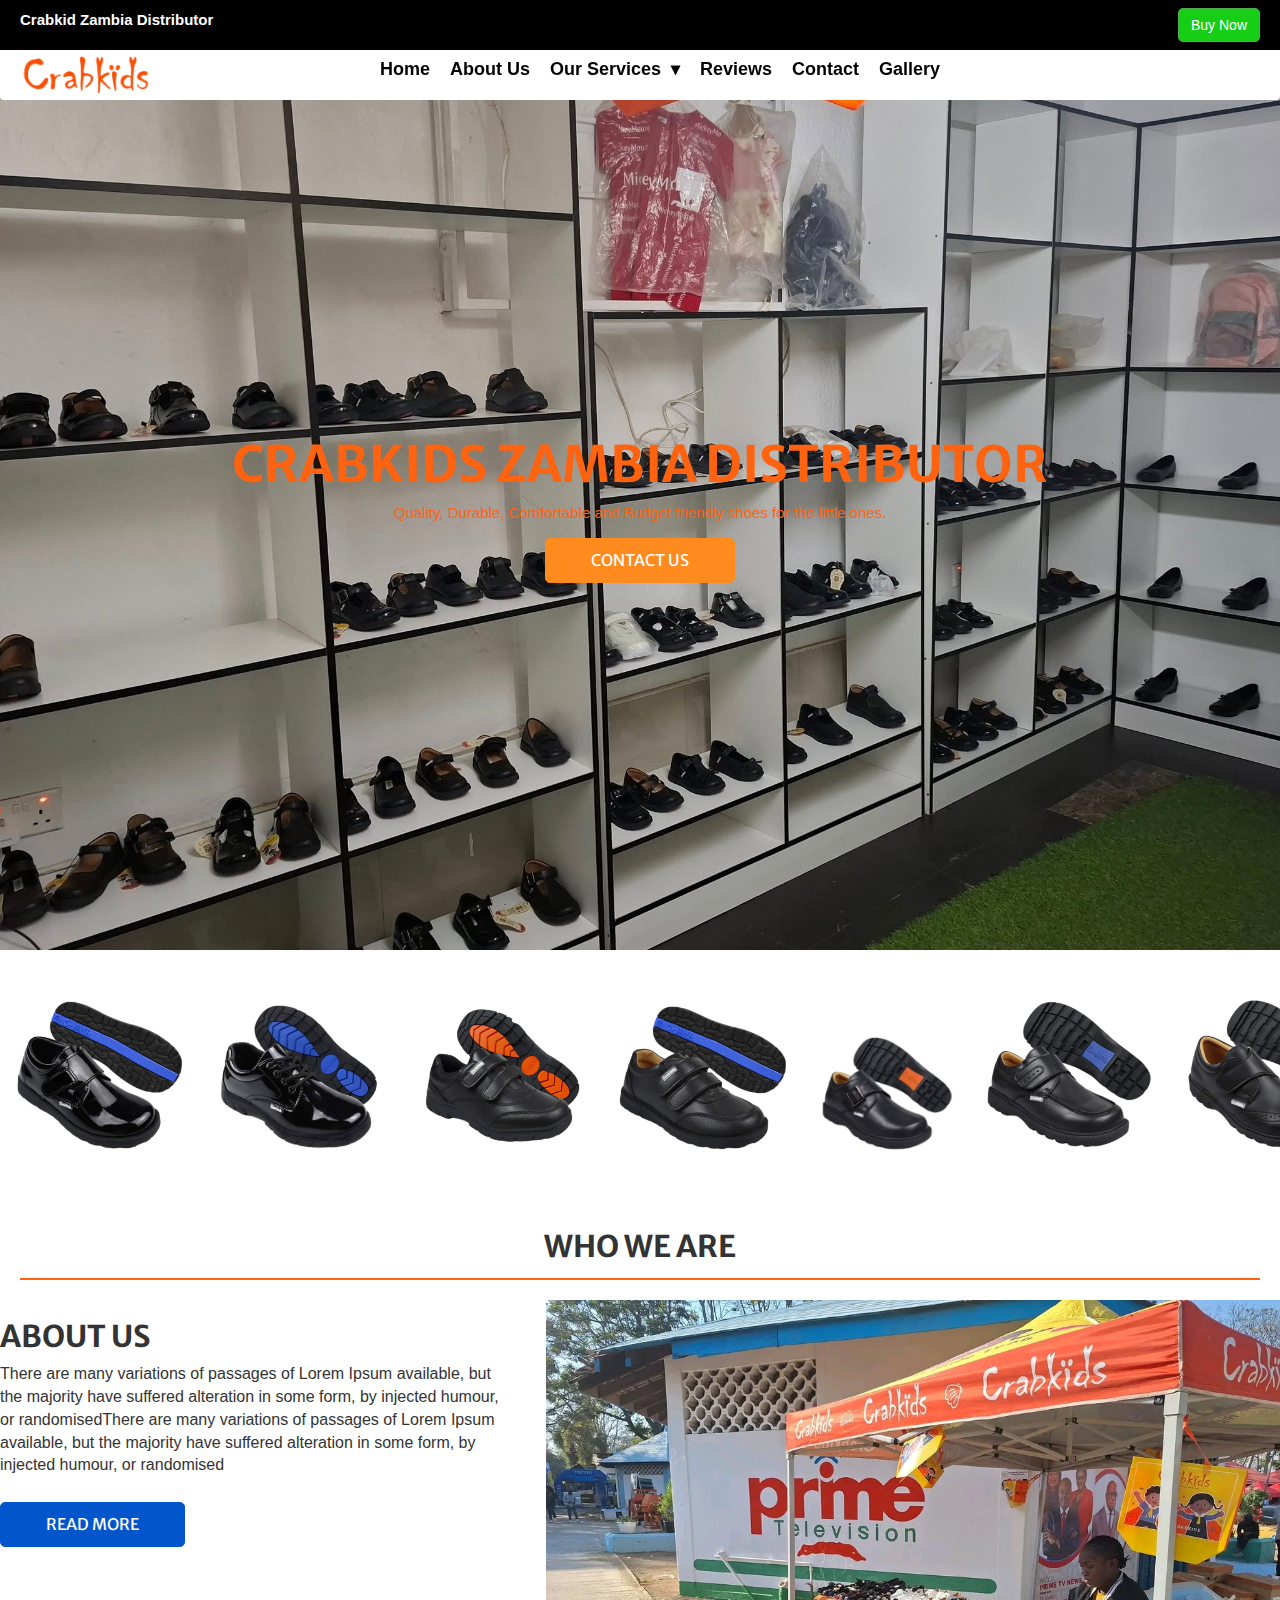
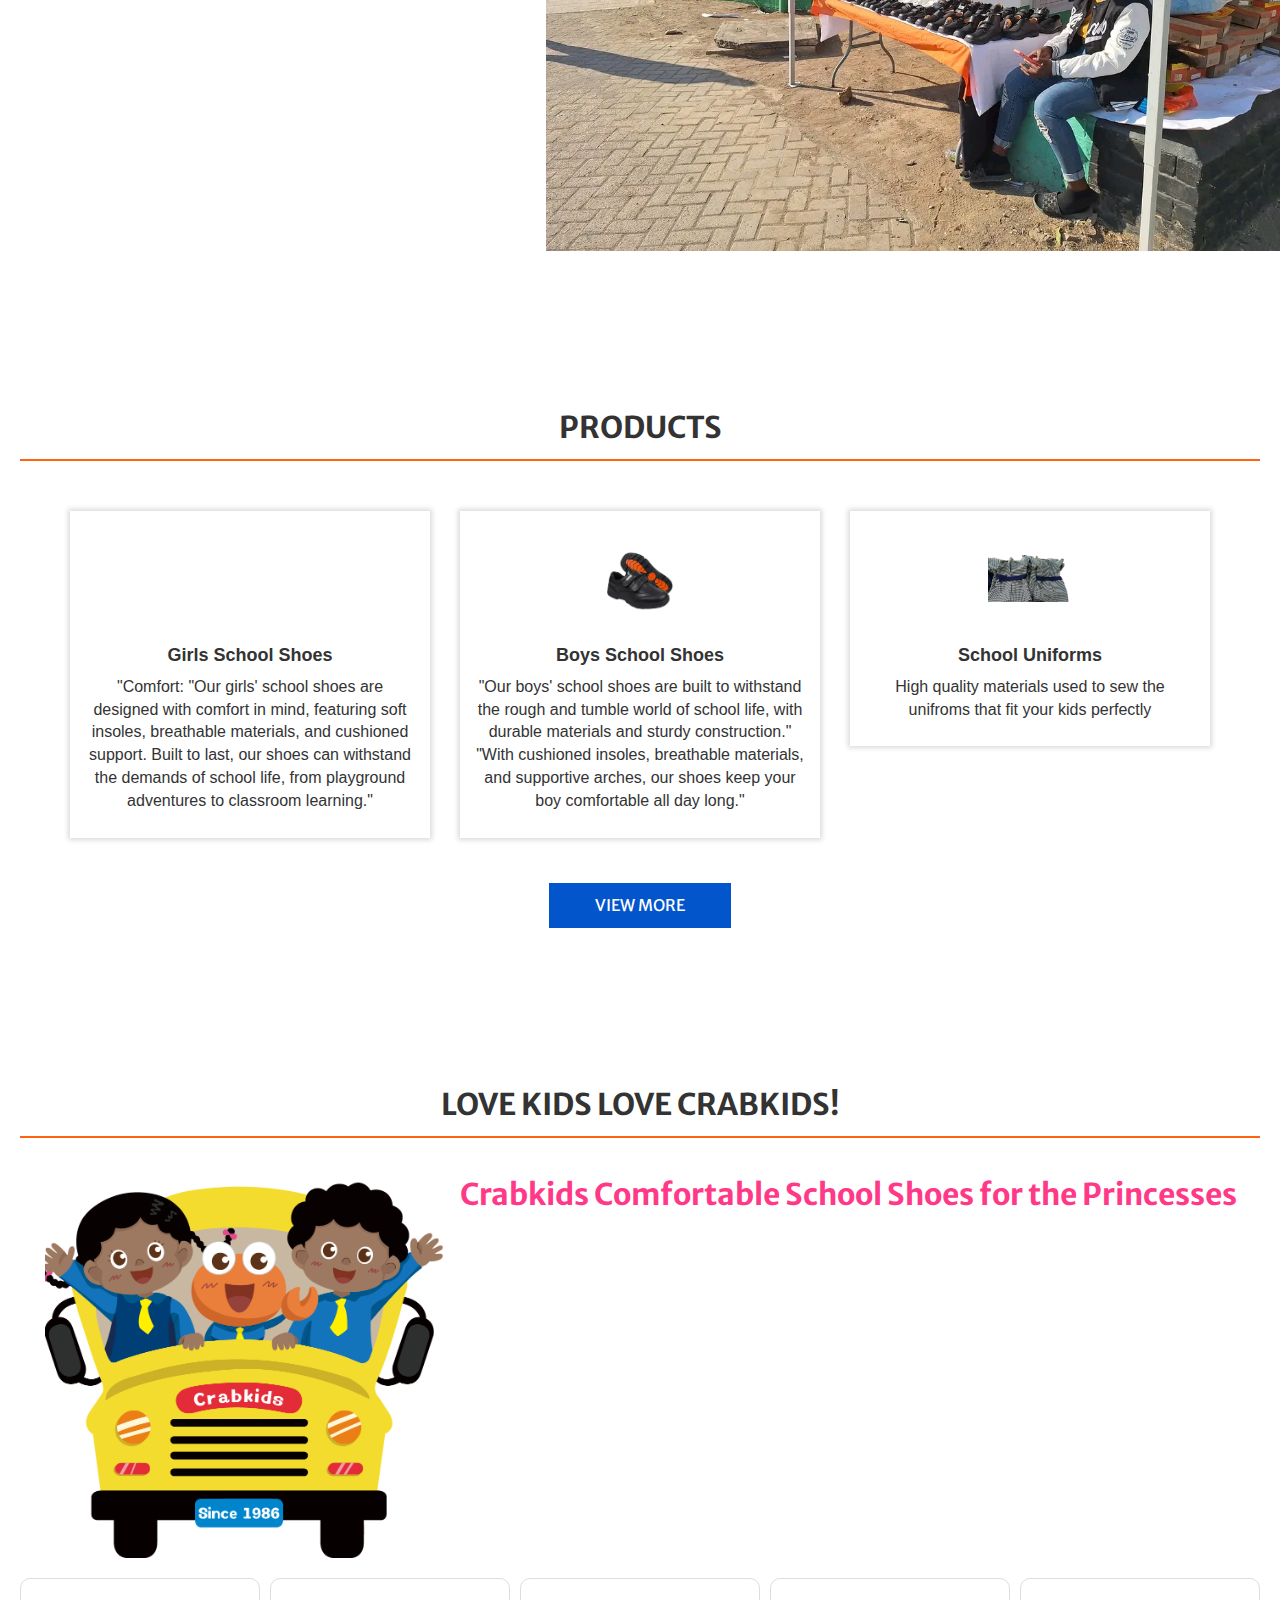
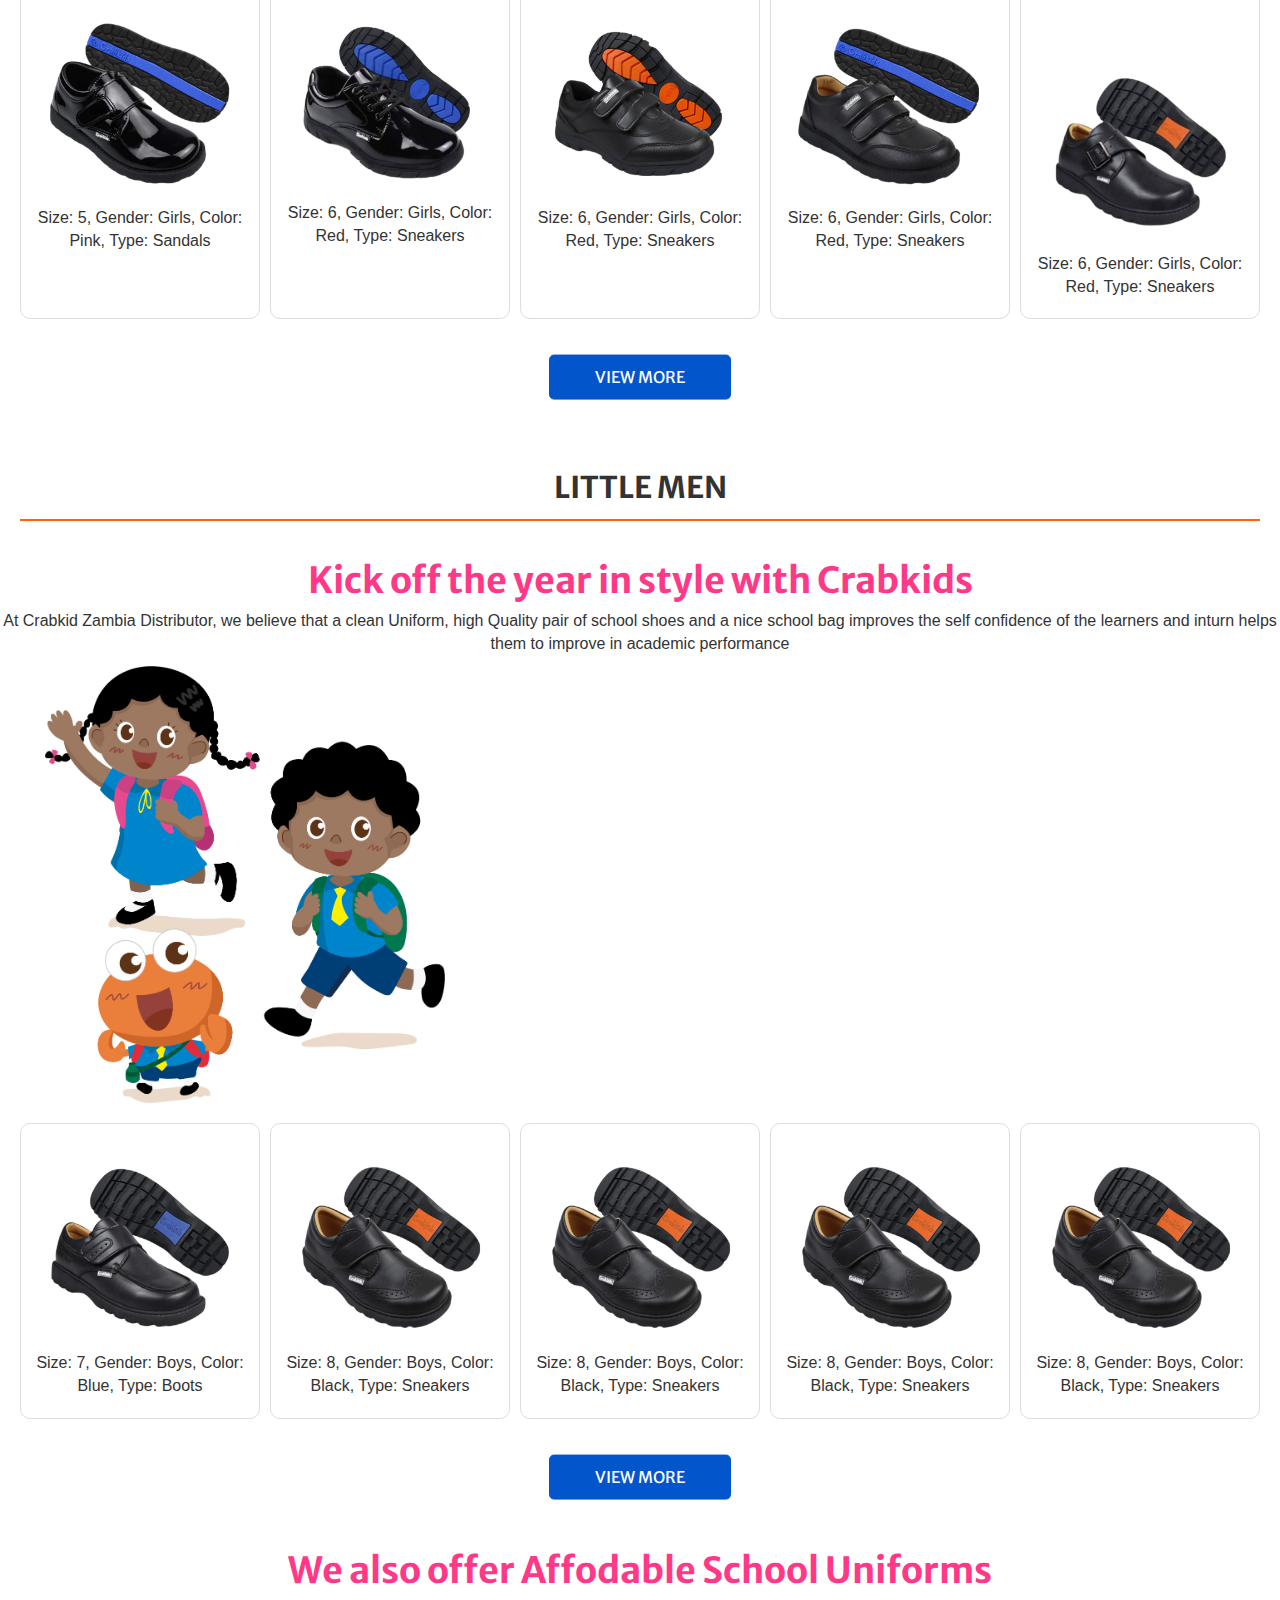
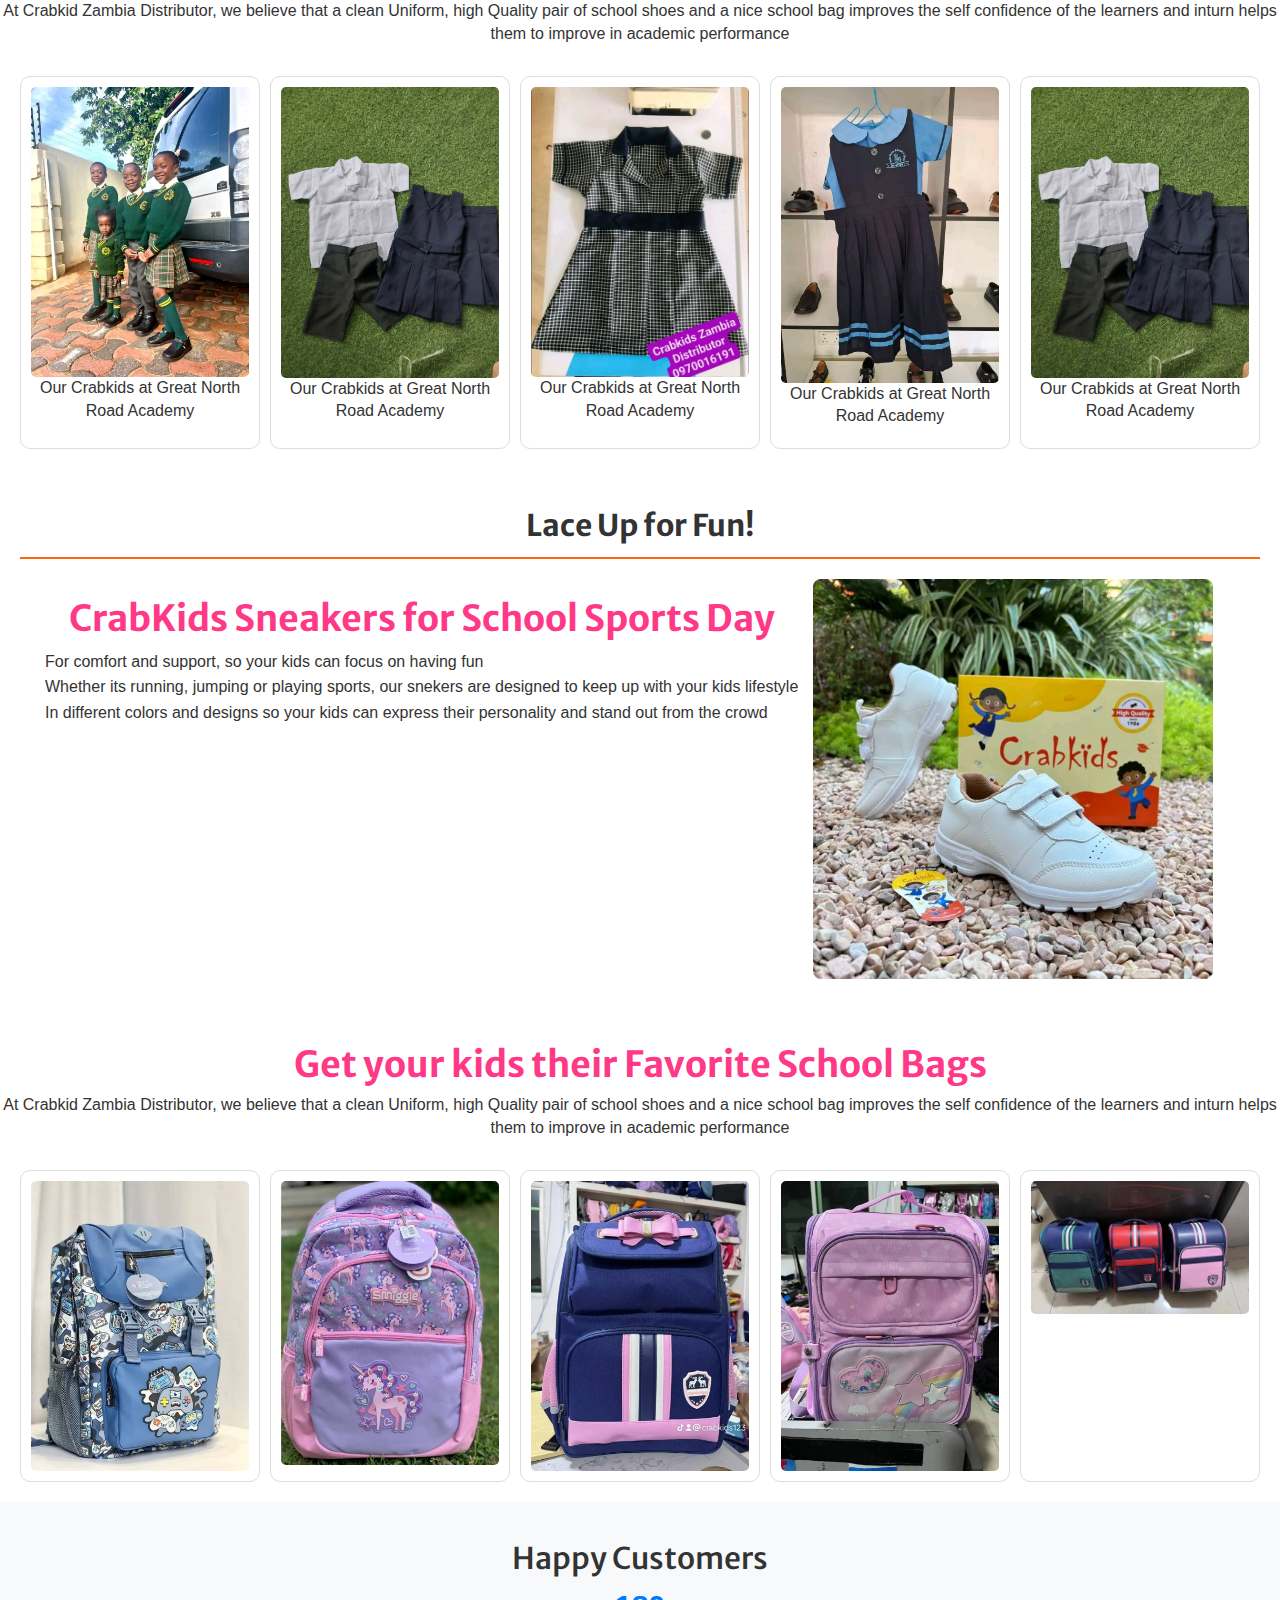
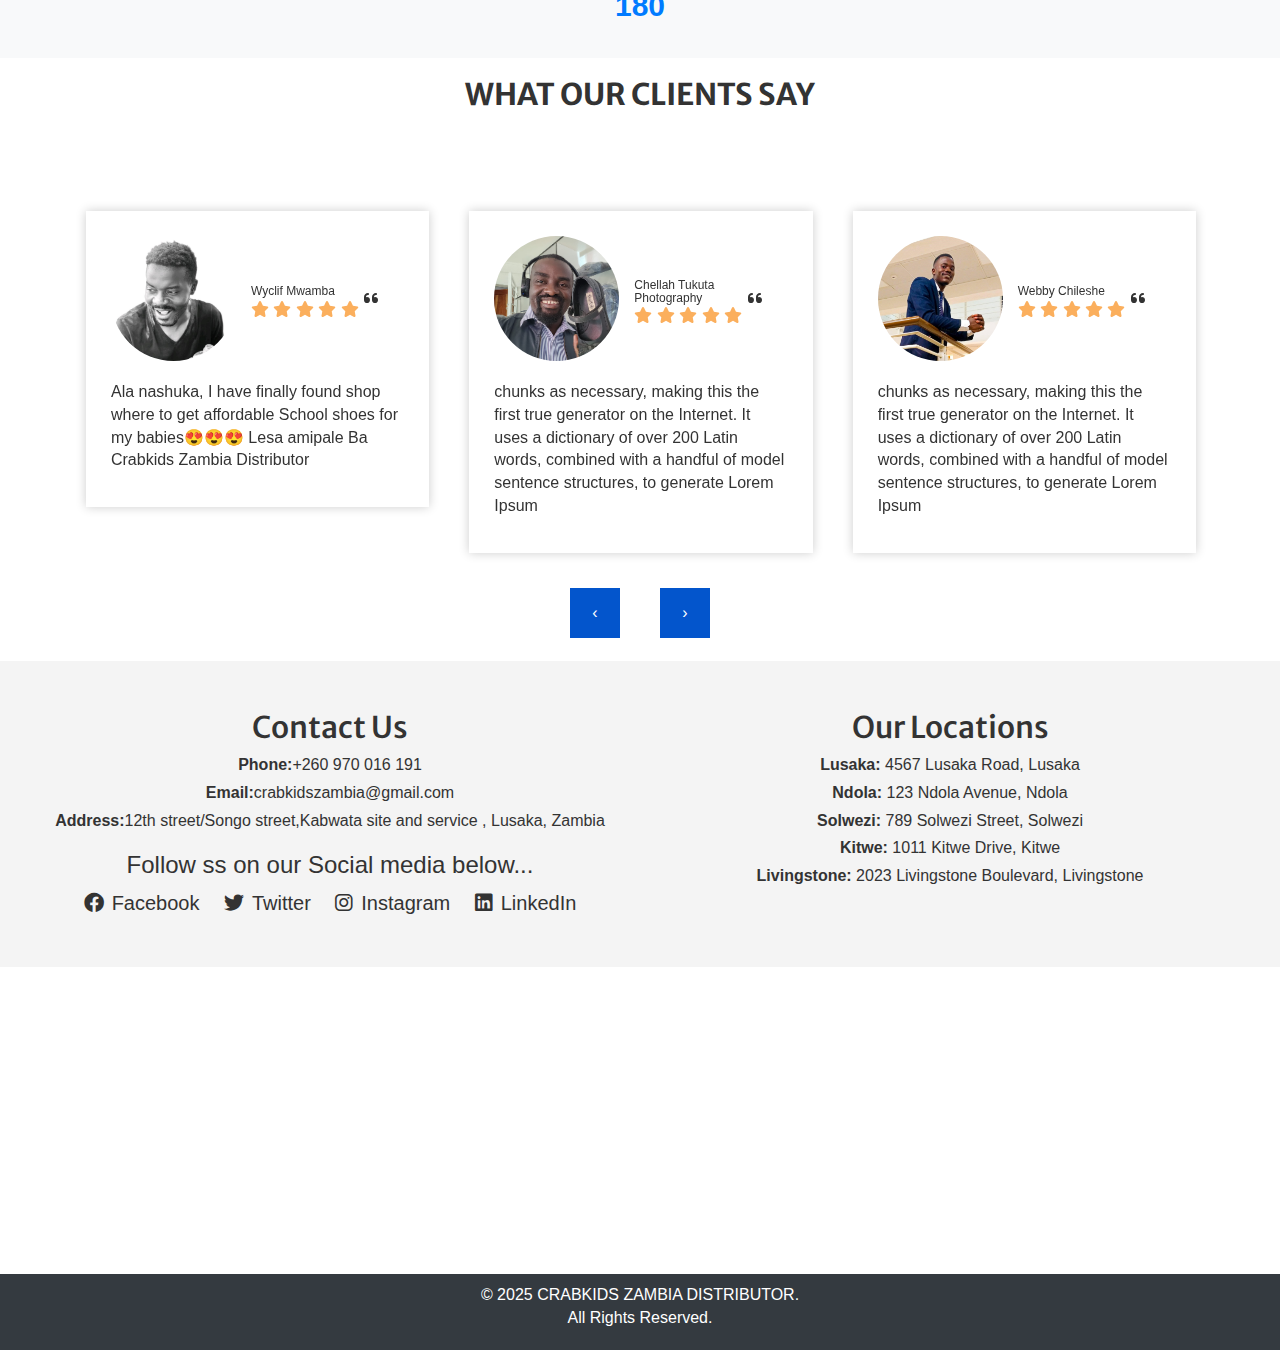
==== commit 564a9d16: "index.html" ====
--- a/CrabKids/index.html
+++ b/CrabKids/index.html
@@ -104,7 +104,7 @@
           </center>
       </section>
   <!-- about section -->
-  <div class="containers">
+
   <section class="about_section layout_padding-bottom">
 
       <div class="row">
@@ -128,7 +128,7 @@
         </div>
       </div>
   </section>
-</div>
+
 <section id="products" class="reviews">
   <center id="about" class="lovekids">
       <h2><strong>PRODUCTS</strong></h2>
--- a/CrabKids/css/style.css
+++ b/CrabKids/css/style.css
@@ -533,7 +533,6 @@
 
 .service_section .box:hover {
   background-color: #ff6310;
-  color: #ffffff;
 }
 
 .service_section .btn-box {
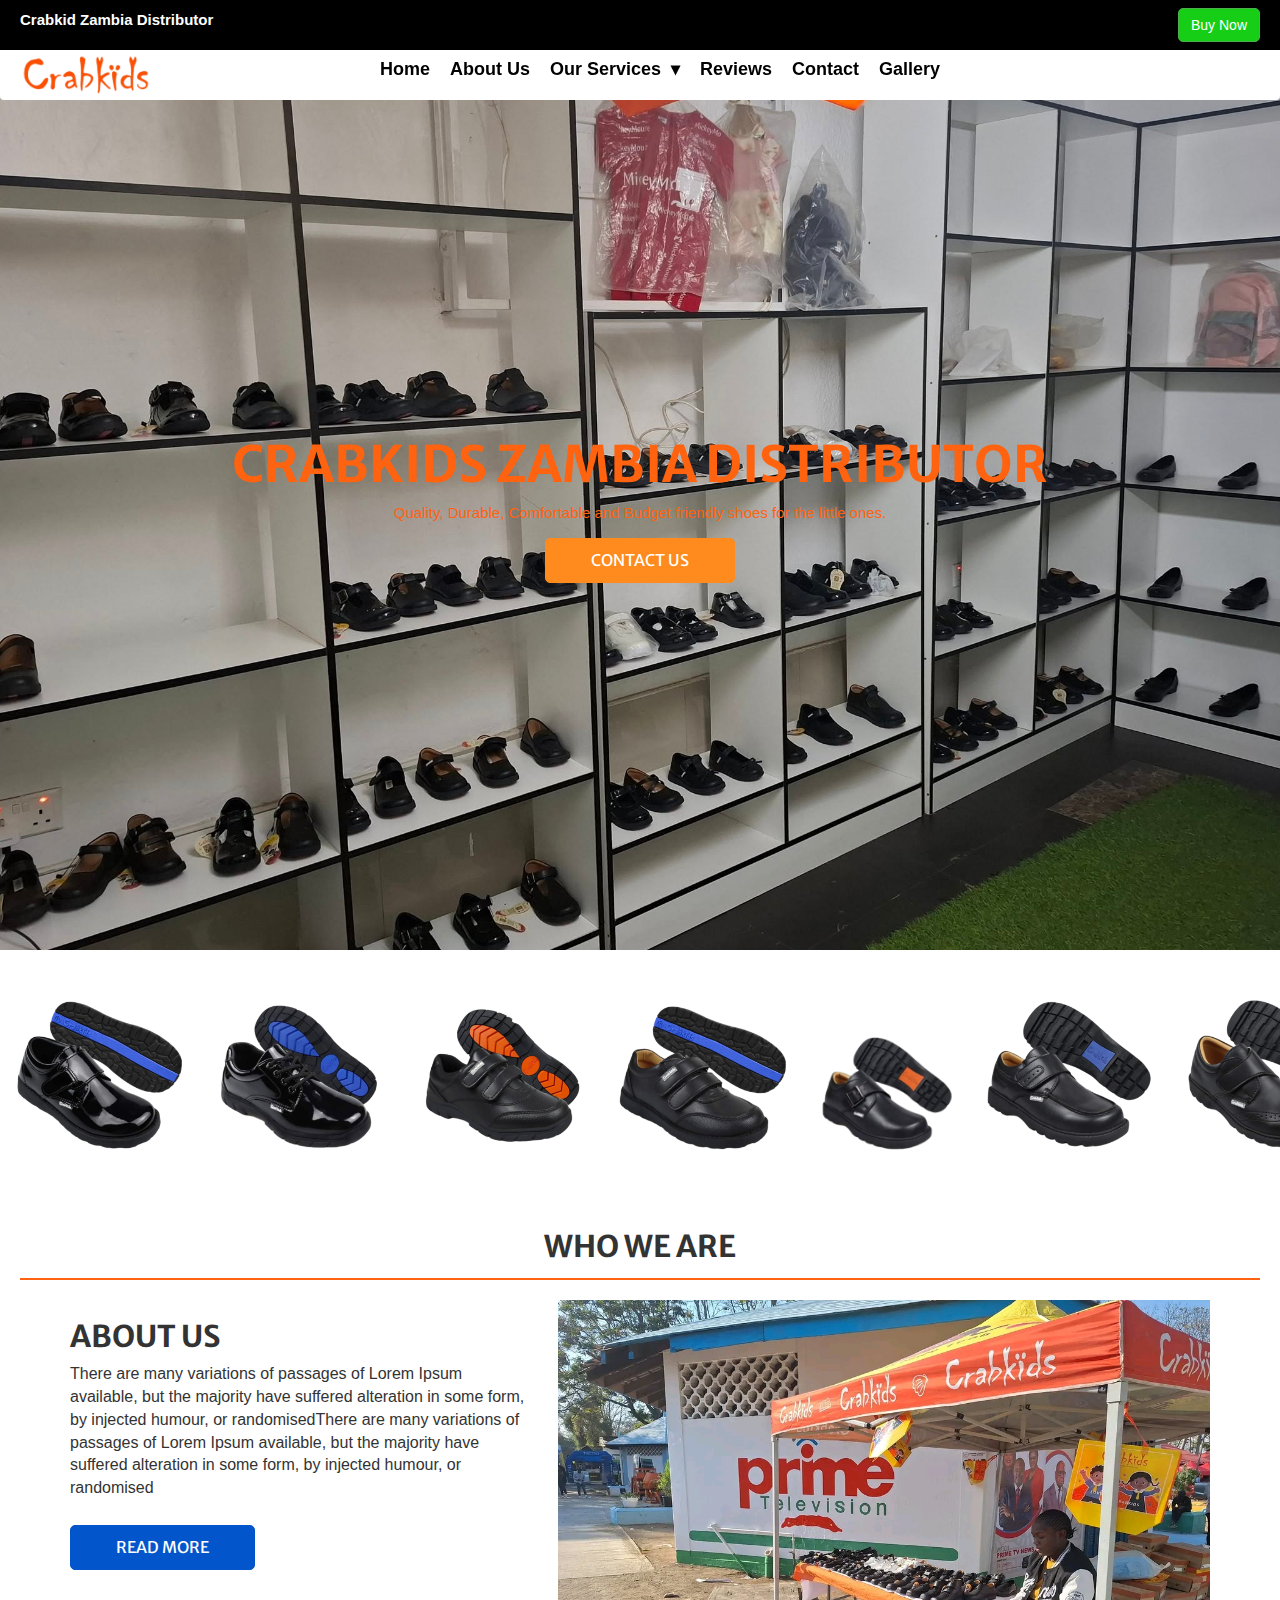
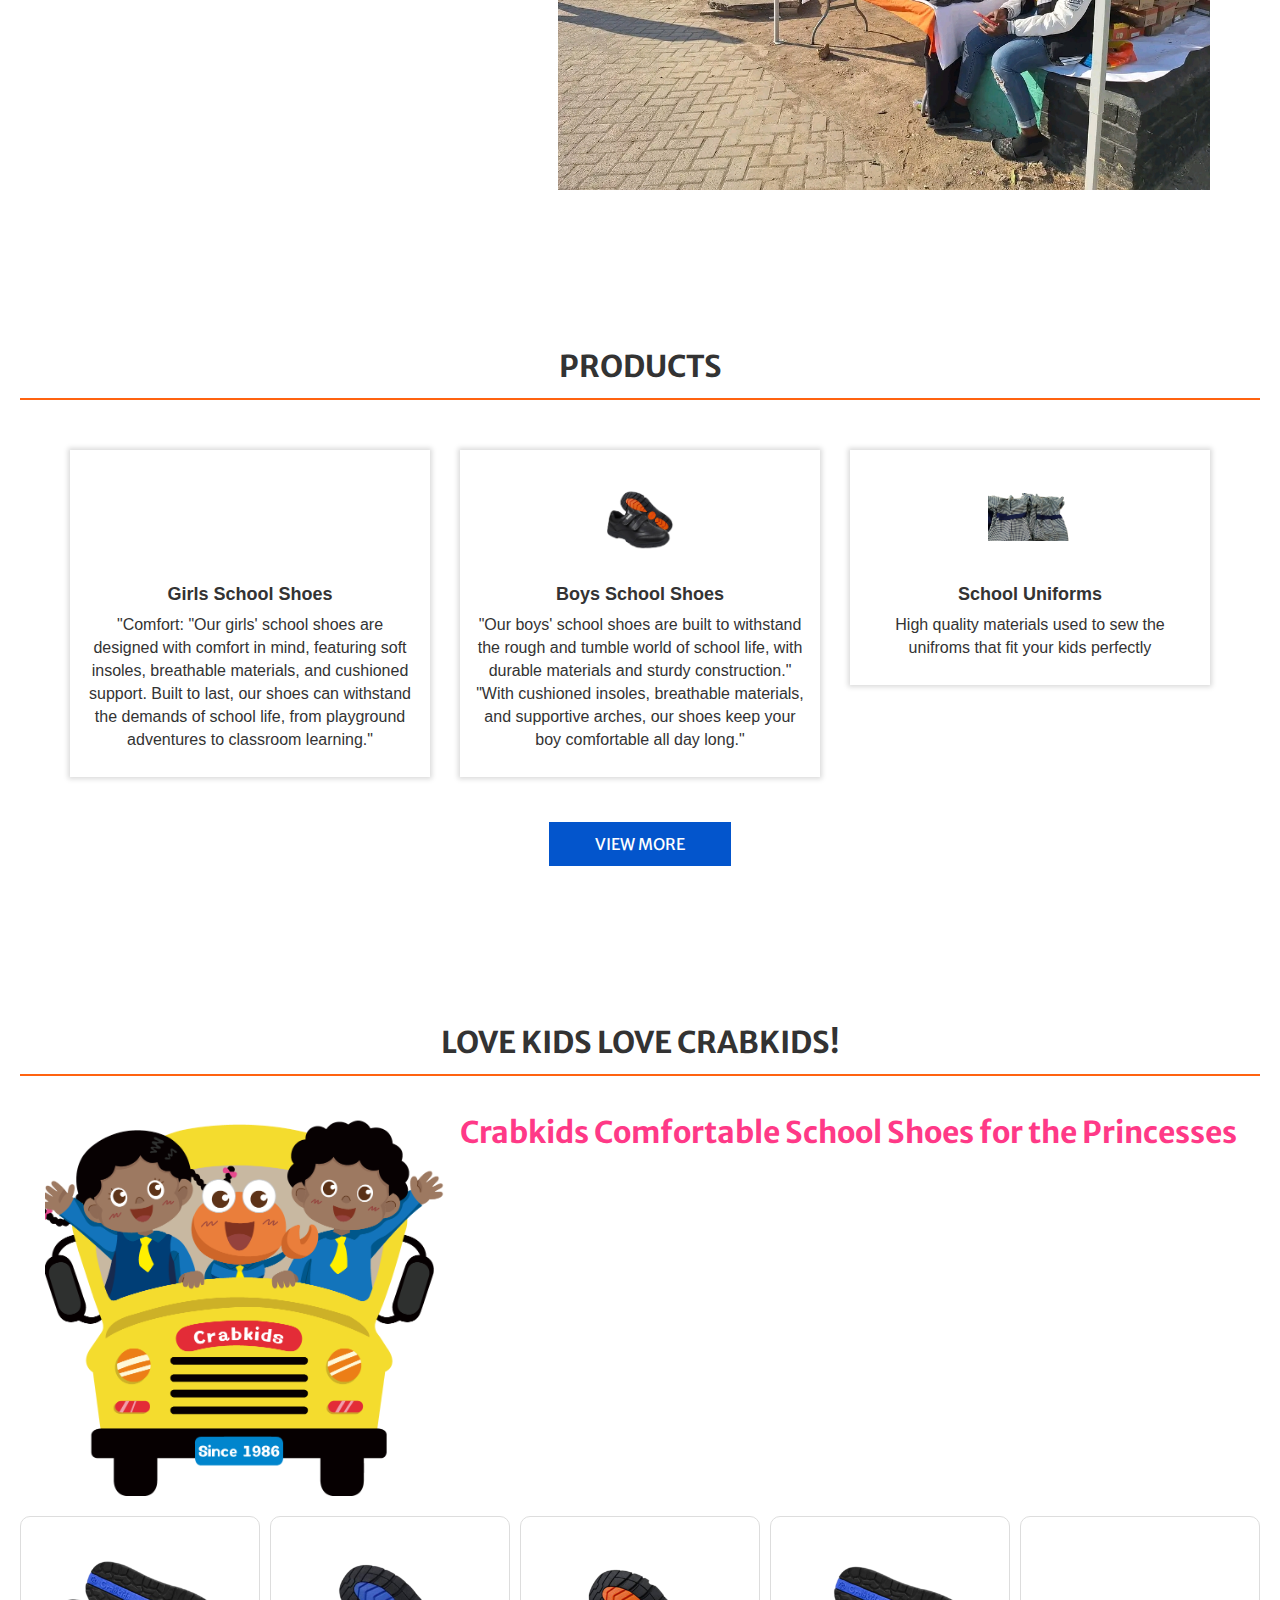
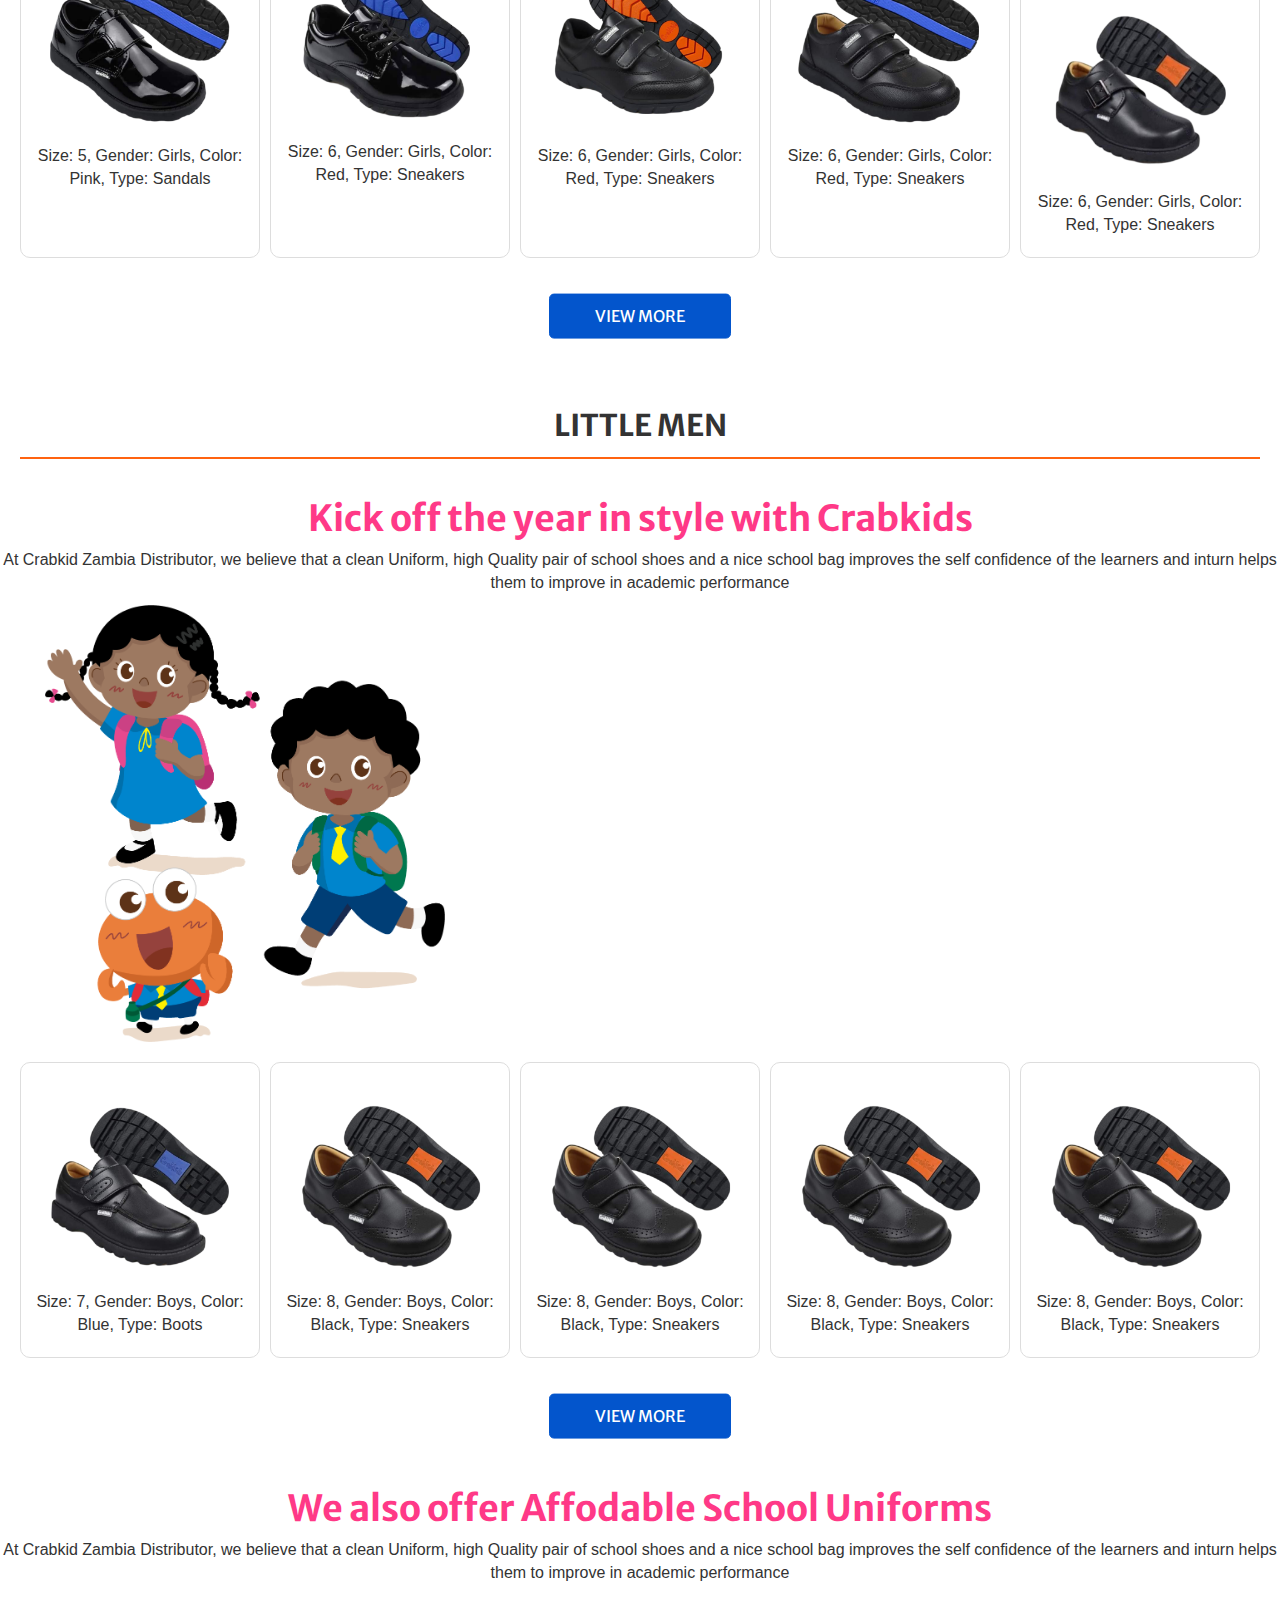
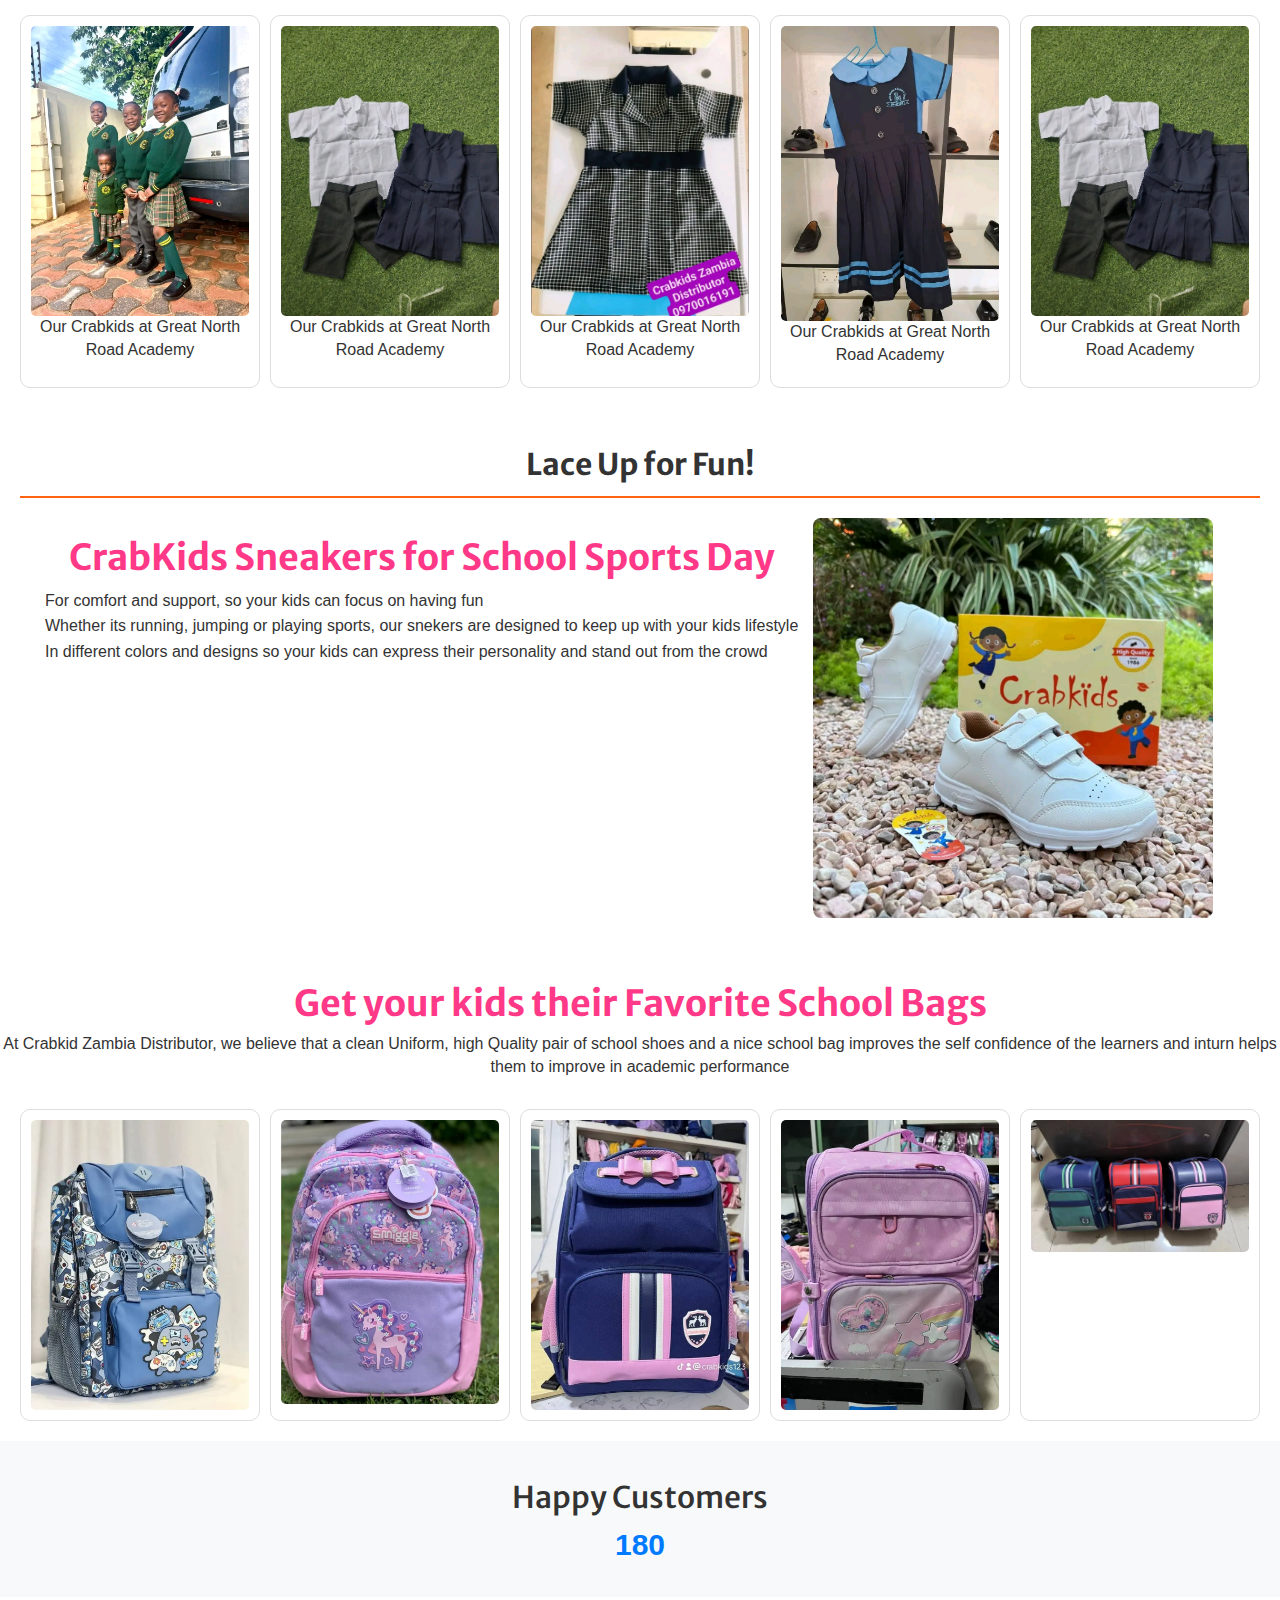
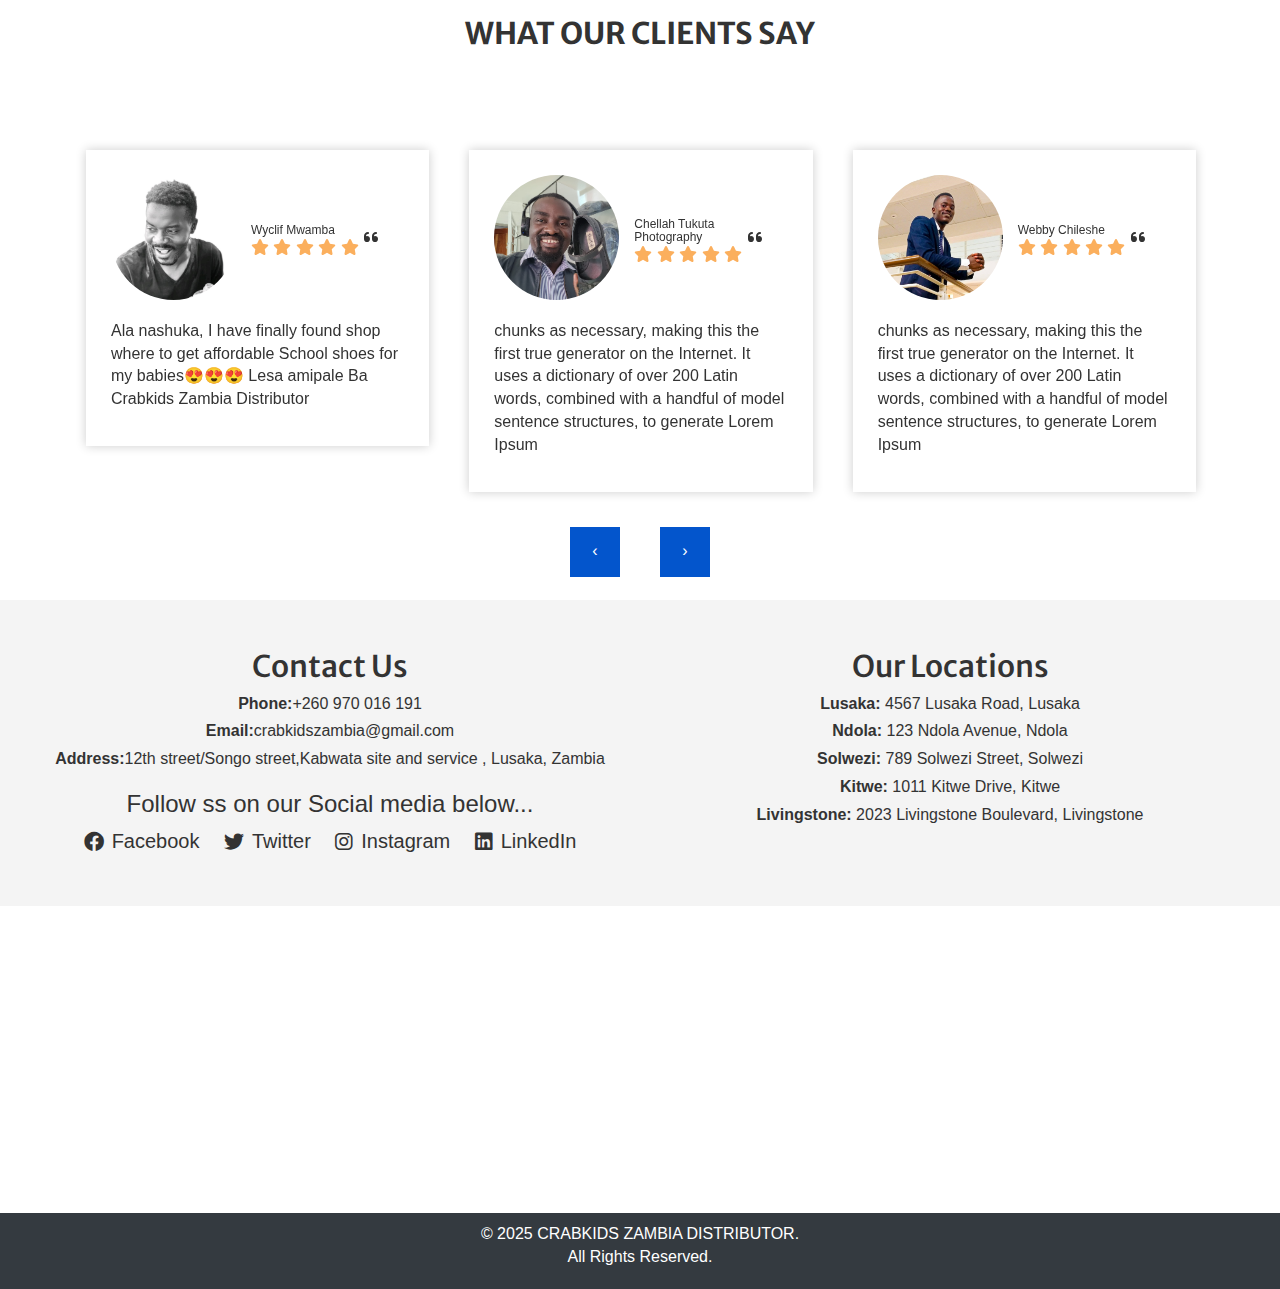
==== commit 04f56db3: "index.html" ====
--- a/CrabKids/index.html
+++ b/CrabKids/index.html
@@ -104,7 +104,7 @@
           </center>
       </section>
   <!-- about section -->
-
+<div class=container>
   <section class="about_section layout_padding-bottom">
 
       <div class="row">
@@ -128,6 +128,7 @@
         </div>
       </div>
   </section>
+</div>
 
 <section id="products" class="reviews">
   <center id="about" class="lovekids">
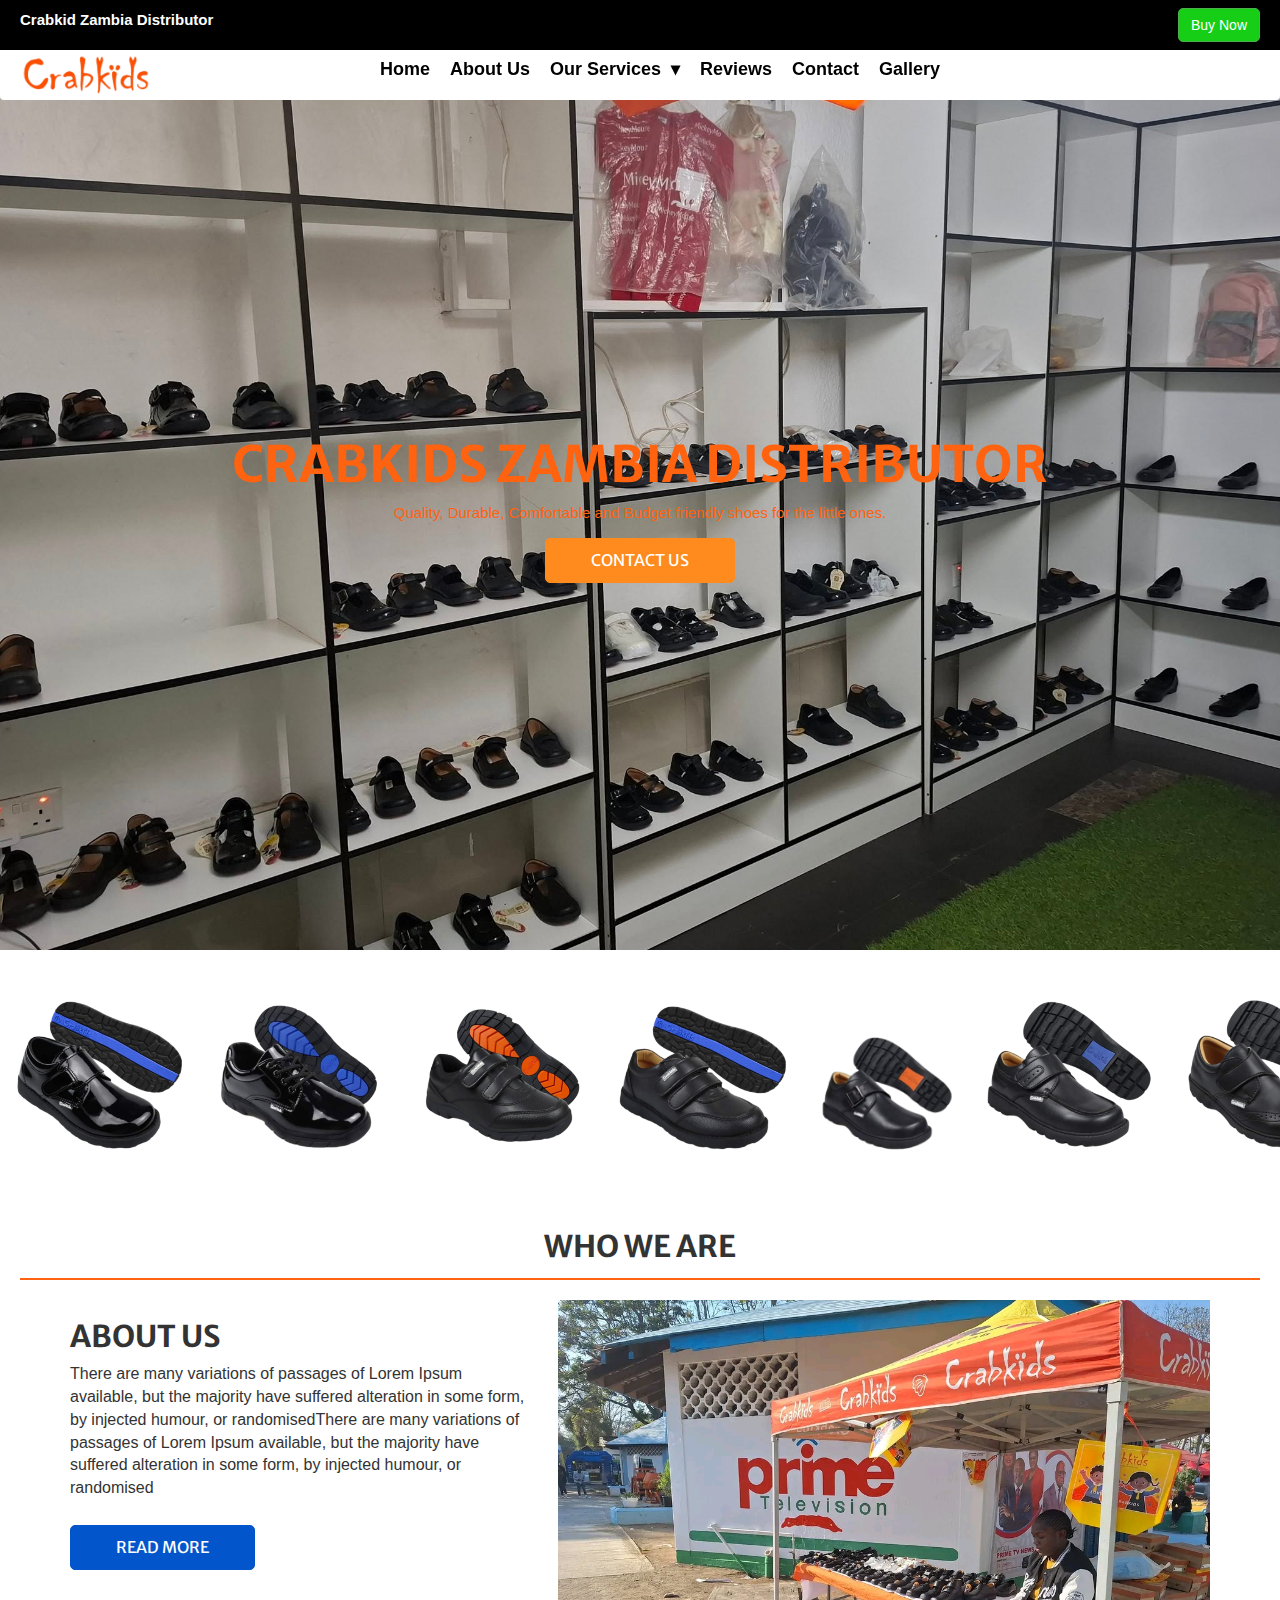
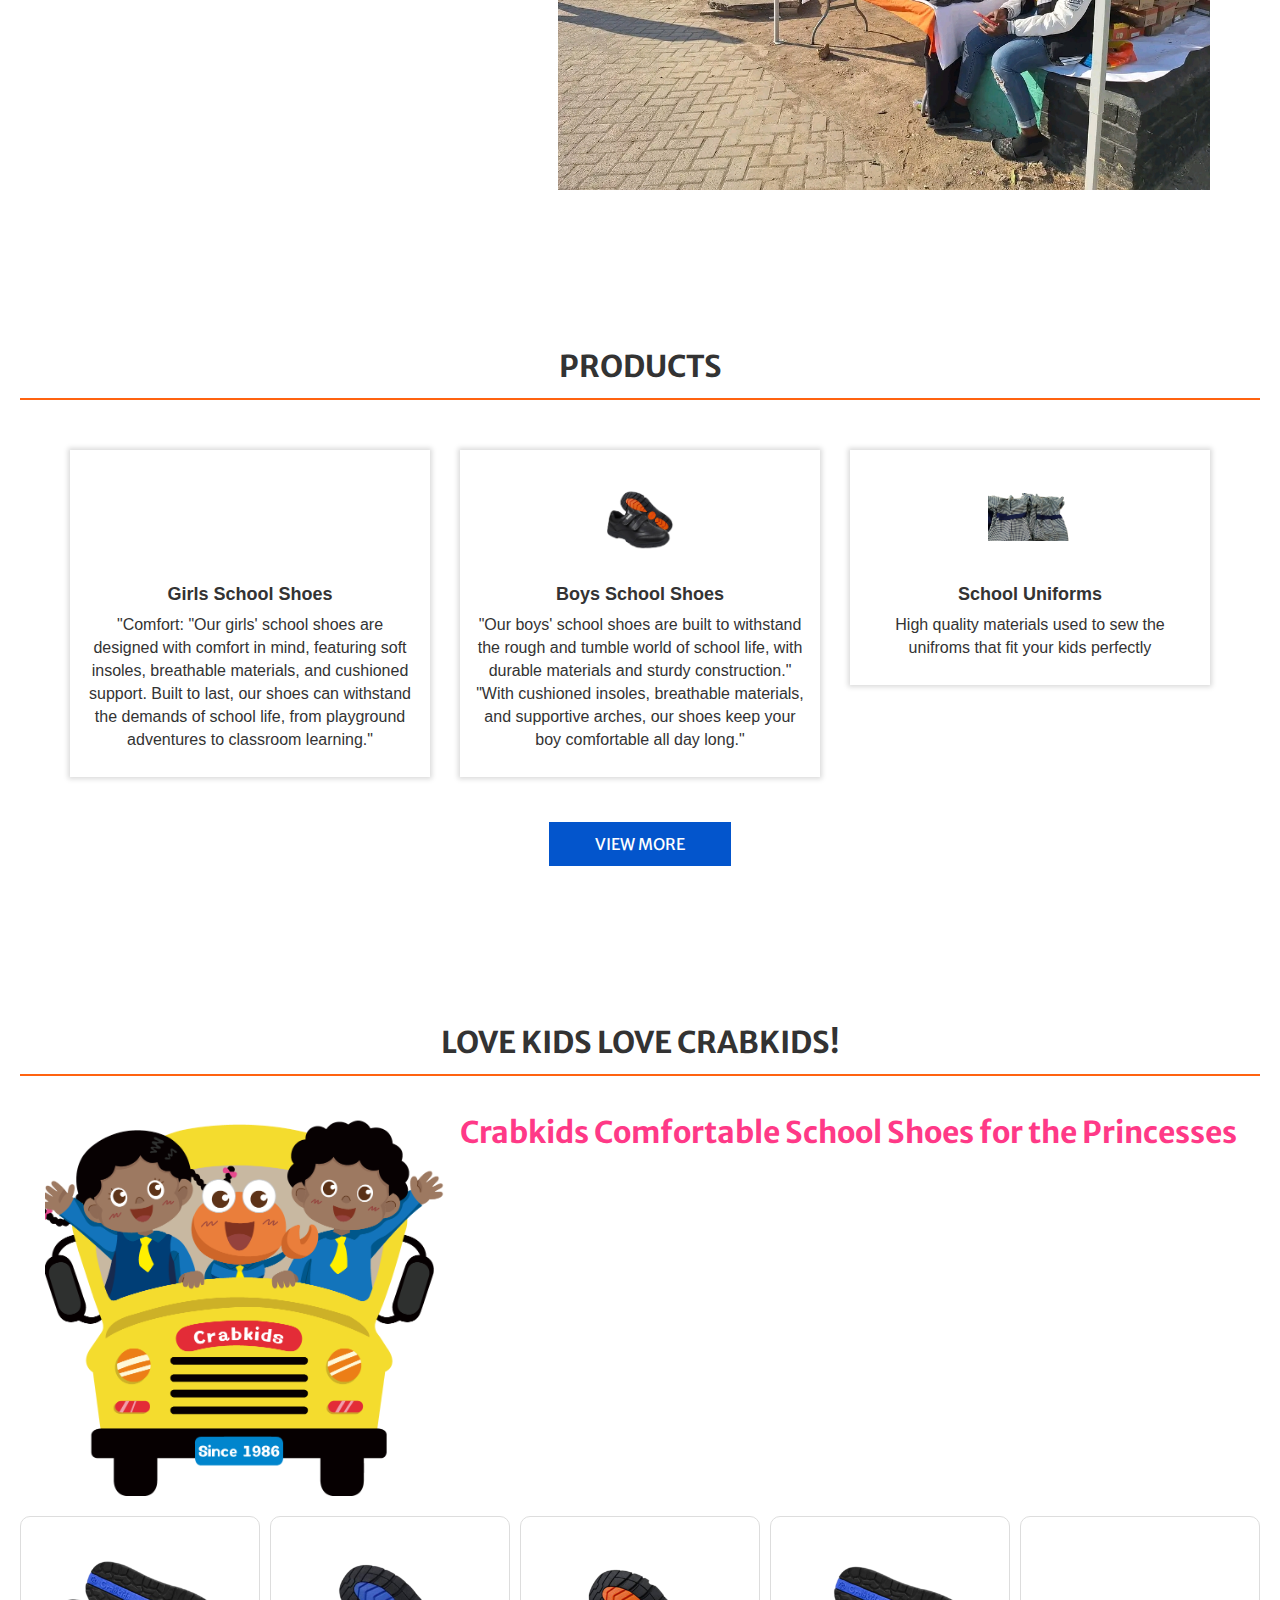
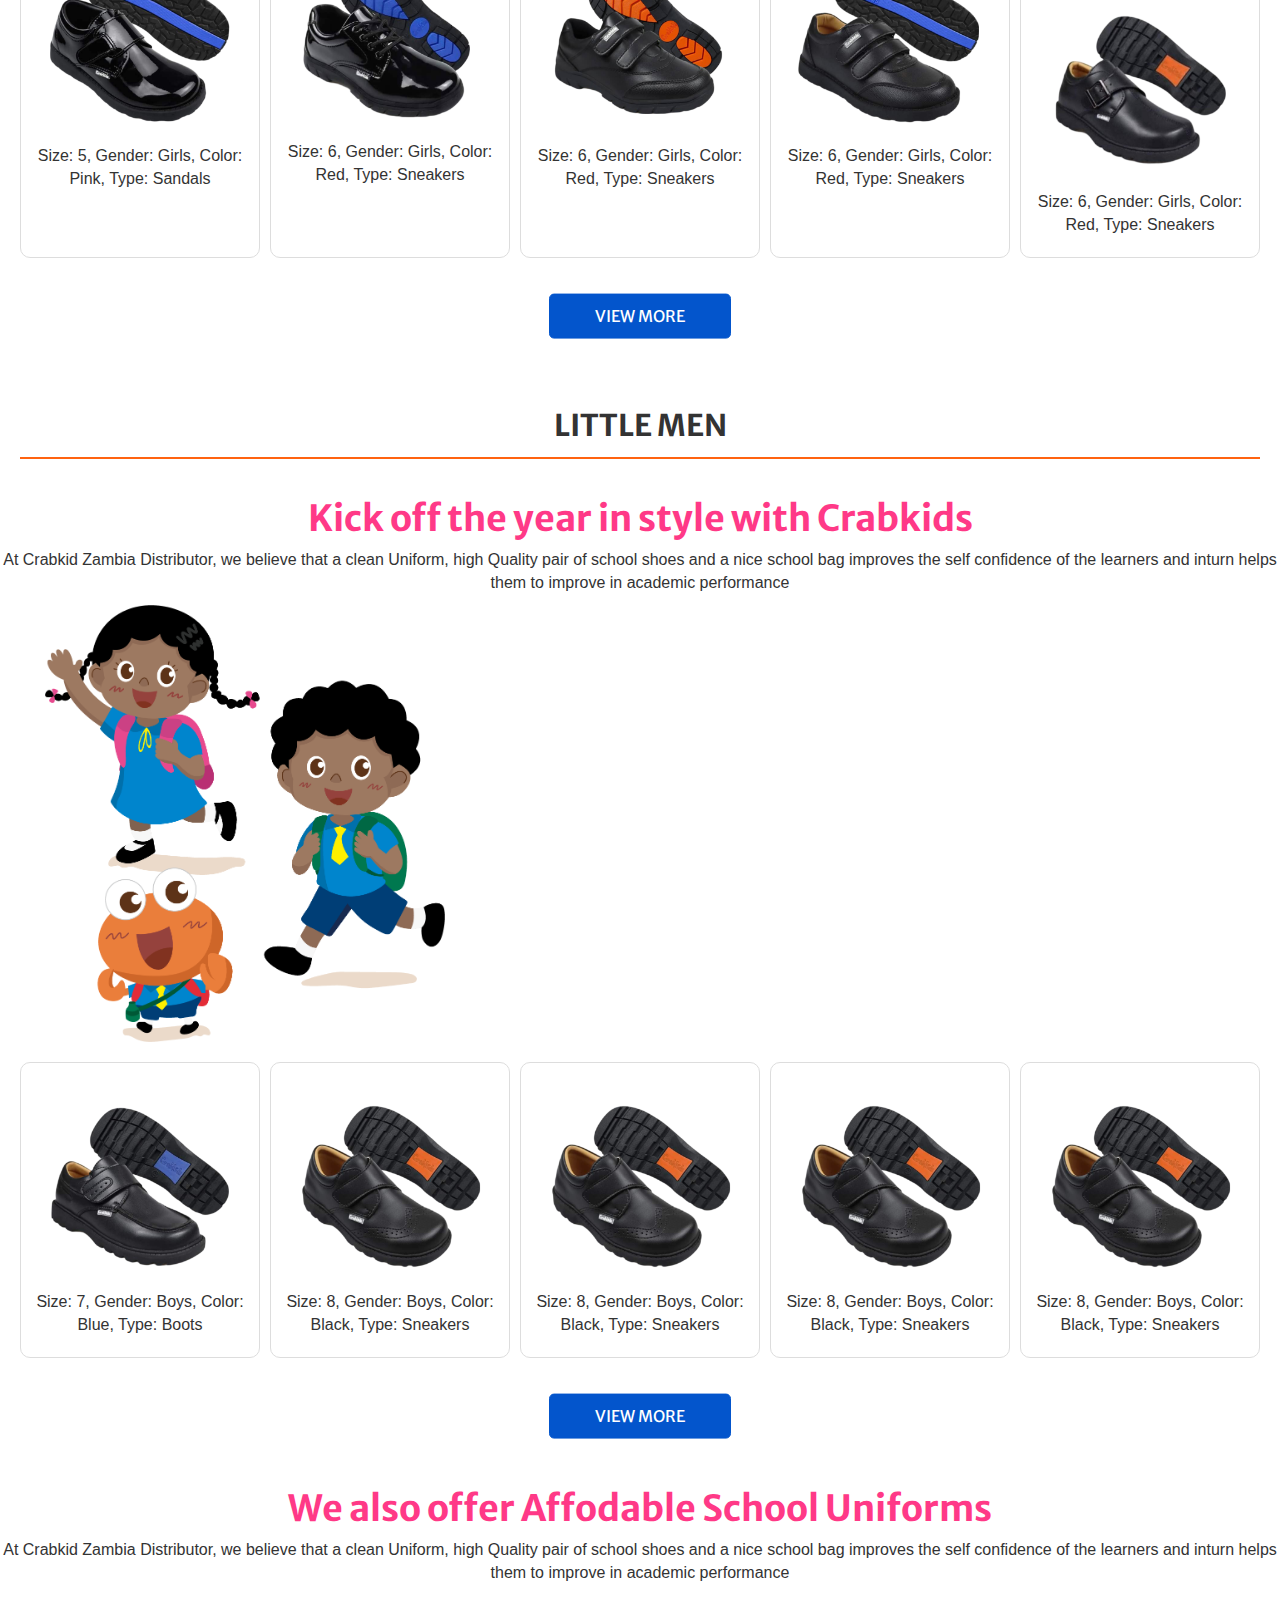
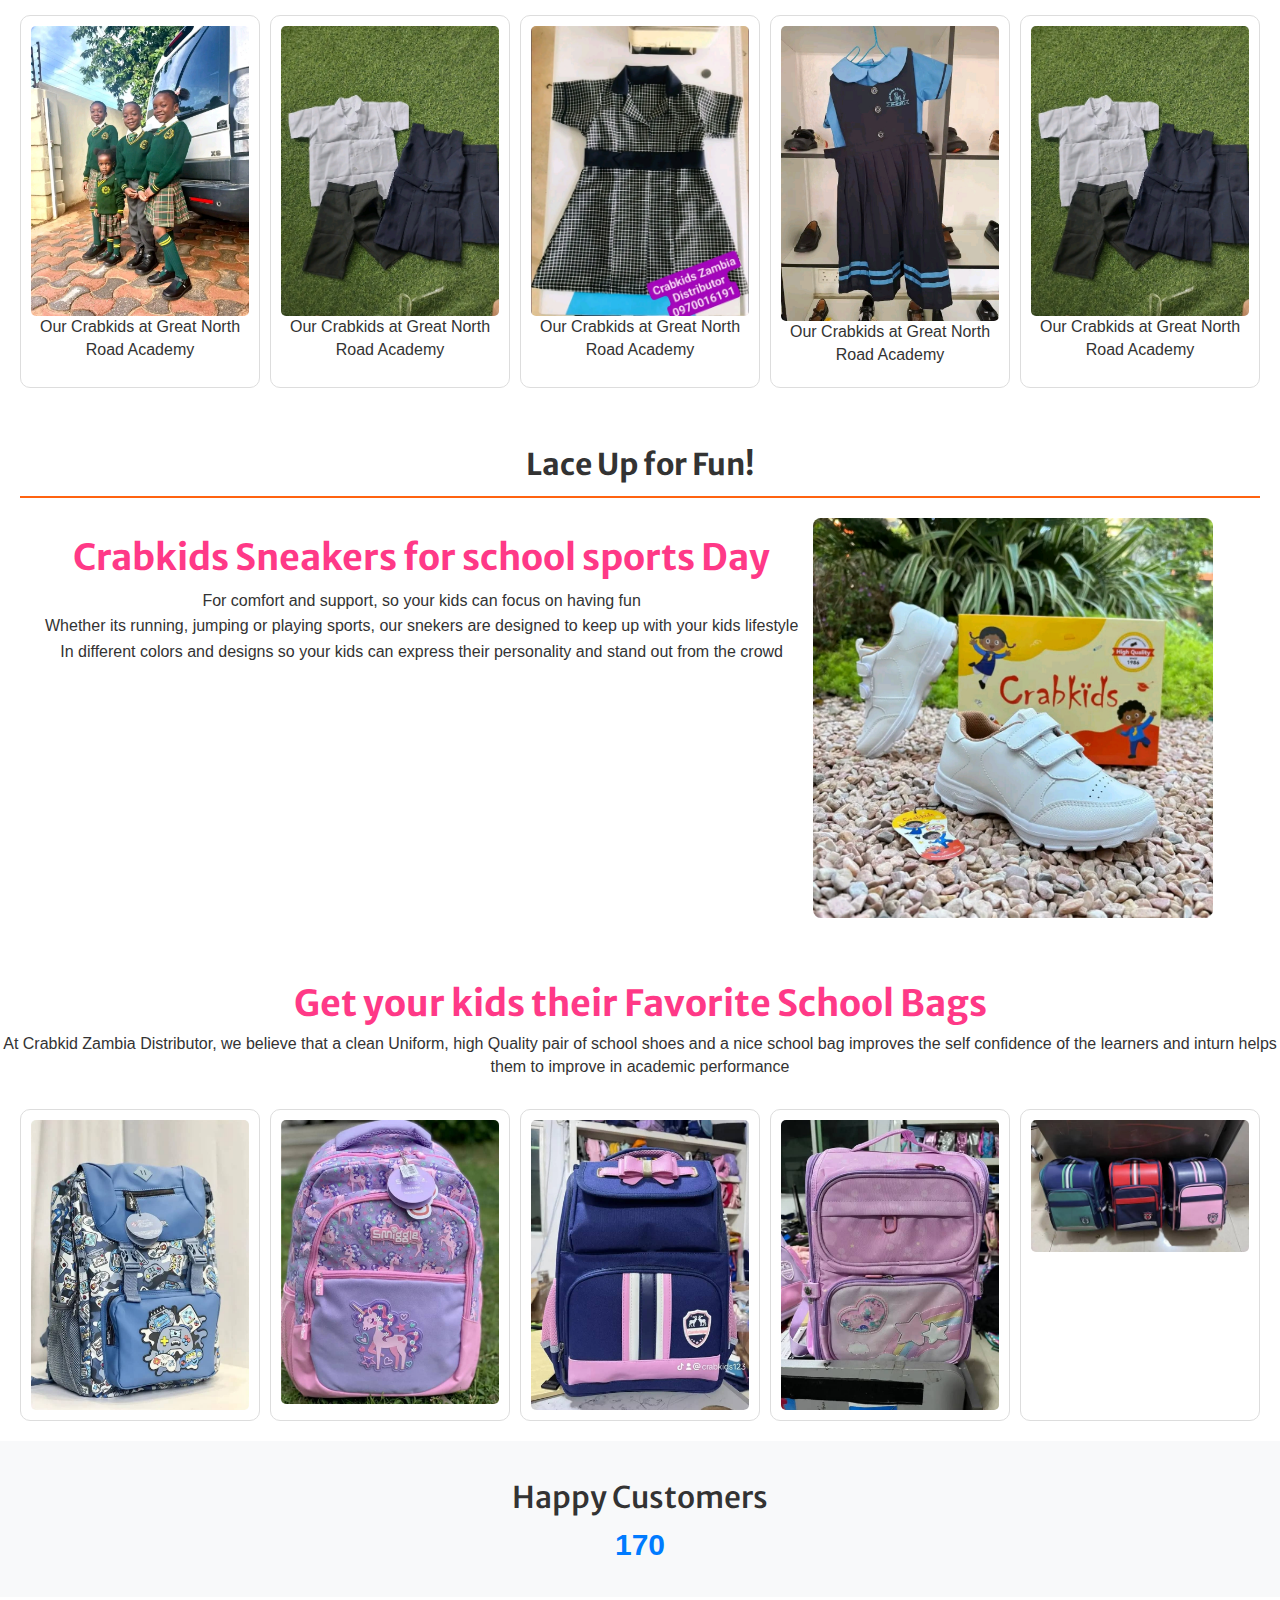
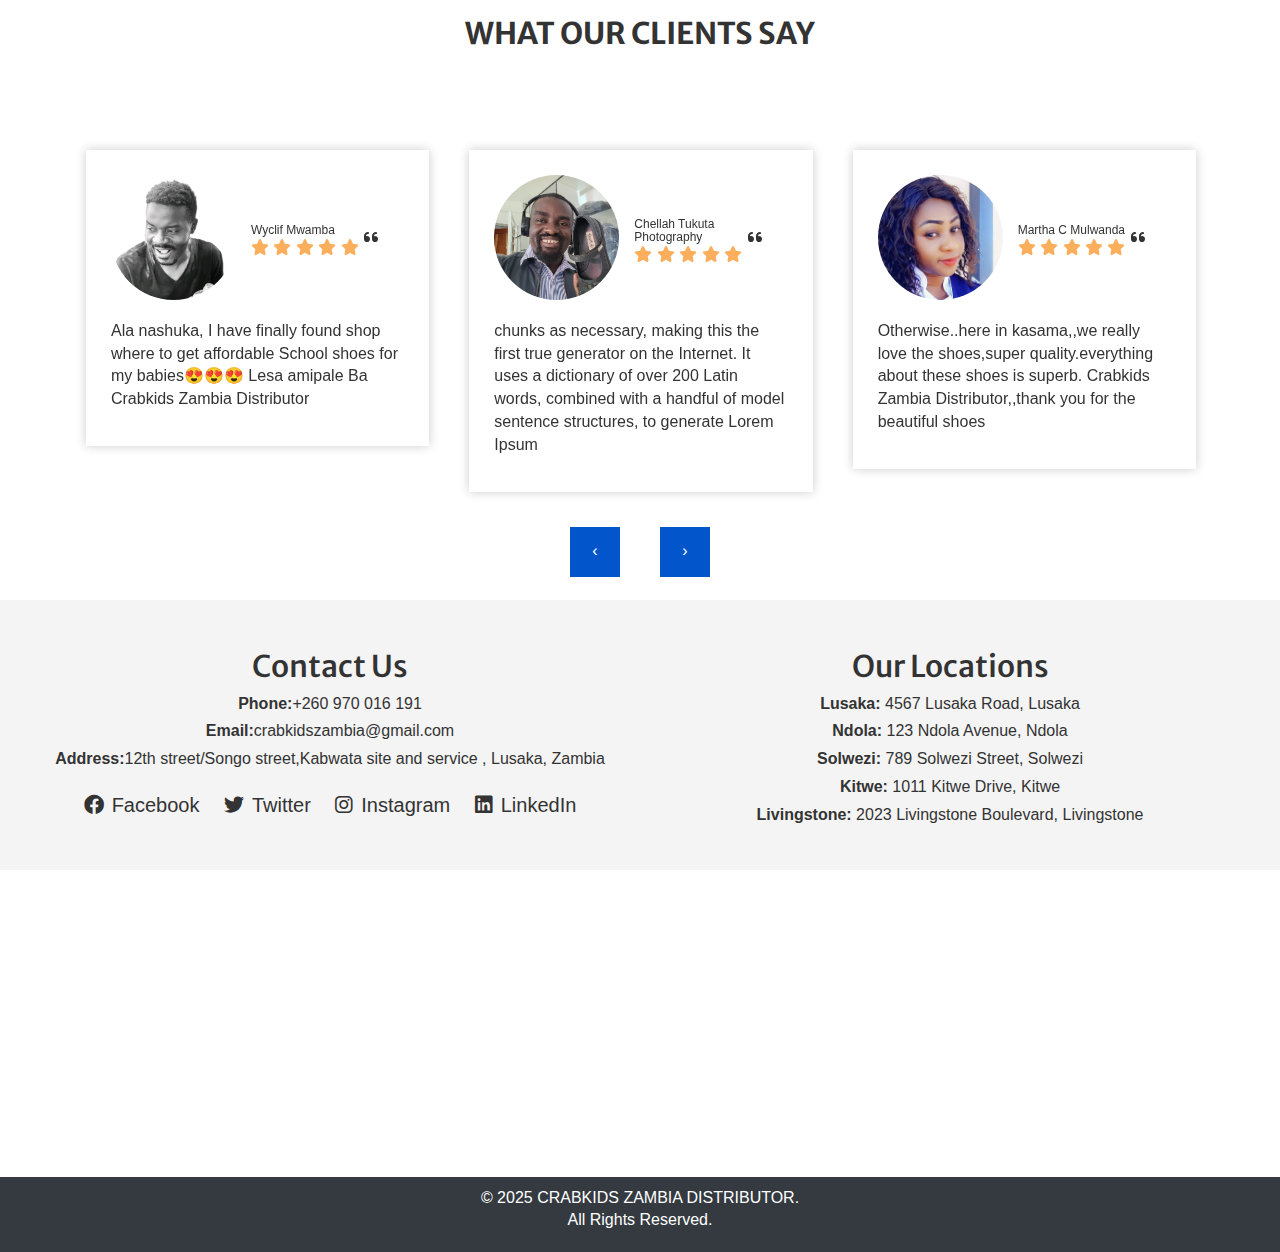
==== commit 77a49d77: "index.html" ====
--- a/CrabKids/index.html
+++ b/CrabKids/index.html
@@ -104,7 +104,7 @@
           </center>
       </section>
   <!-- about section -->
-<div class=container>
+  <div class="container">
   <section class="about_section layout_padding-bottom">
 
       <div class="row">
@@ -129,7 +129,6 @@
       </div>
   </section>
 </div>
-
 <section id="products" class="reviews">
   <center id="about" class="lovekids">
       <h2><strong>PRODUCTS</strong></h2>
@@ -322,11 +321,11 @@
     <div class="containers">
         <div class="introduction_titl">
             <h1 style="color: #ff3987; text-align: center;">
-                <strong>CrabKids Sneakers for School Sports Day</strong>
+                <strong>Crabkids Sneakers for school sports Day</strong>
             </h1>
-            <div class="container_ub" style="margin: 0;">
+            <div class="container_ub">
                 
-                <p><span>For comfort and support, so your kids can focus on having fun<br>
+                <p style="text-align: center;"><span>For comfort and support, so your kids can focus on having fun<br>
                 Whether its running, jumping or playing sports, our snekers are designed to keep up with your kids
                 lifestyle<br>
                 In different colors and designs so your kids can express their personality and stand out from the crowd</span></p>
@@ -441,6 +440,33 @@
             <div class="box">
               <div class="client_id">
                 <div class="img-box">
+                  <img src="image/fb1.jpg" alt="">
+                </div>
+                <div class="client_detail">
+                  <div class="client_info">
+                    <h6>
+                      Martha C Mulwanda
+                    </h6>
+                    <i class="fa fa-star" aria-hidden="true"></i>
+                    <i class="fa fa-star" aria-hidden="true"></i>
+                    <i class="fa fa-star" aria-hidden="true"></i>
+                    <i class="fa fa-star" aria-hidden="true"></i>
+                    <i class="fa fa-star" aria-hidden="true"></i>
+                  </div>
+                  <i class="fa fa-quote-left" aria-hidden="true"></i>
+                </div>
+              </div>
+              <div class="client_text">
+                <p>
+                  Otherwise..here in kasama,,we really love the shoes,super quality.everything about these shoes is superb. Crabkids Zambia Distributor,,thank you for the beautiful shoes
+                </p>
+              </div>
+            </div>
+          </div>
+          <div class="item">
+            <div class="box">
+              <div class="client_id">
+                <div class="img-box">
                   <img src="image/review0.jpg" alt="">
                 </div>
                 <div class="client_detail">
@@ -468,12 +494,12 @@
             <div class="box">
               <div class="client_id">
                 <div class="img-box">
-                  <img src="image/review0.jpg" alt="">
+                  <img src="image/fb.jpg" alt="">
                 </div>
                 <div class="client_detail">
                   <div class="client_info">
                     <h6>
-                      Jorch morik
+                      Anaesthesia
                     </h6>
                     <i class="fa fa-star" aria-hidden="true"></i>
                     <i class="fa fa-star" aria-hidden="true"></i>
@@ -486,7 +512,7 @@
               </div>
               <div class="client_text">
                 <p>
-                  chunks as necessary, making this the first true generator on the Internet. It uses a dictionary of over 200 Latin words, combined with a handful of model sentence structures, to generate Lorem Ipsum
+                  beautiful work here. amazing content.please keep up good work
                 </p>
               </div>
             </div>
@@ -515,7 +541,6 @@
         <p><strong>Email:</strong>crabkidszambia@gmail.com</p>
         <p><strong>Address:</strong>12th street/Songo street,Kabwata site and service , Lusaka, Zambia</p>
         <div class="social-media">
-            <h3>Follow ss on our Social media below...</h3>
             <a href="https://web.facebook.com/profile.php?id=100083279982172" target="_blank"><i class="fab fa-facebook"></i>Facebook</a>
             <a href="https://twitter.com" target="_blank"><i class="fab fa-twitter"></i>Twitter</a>
             <a href="https://instagram.com" target="_blank"><i class="fab fa-instagram"></i>Instagram</a>
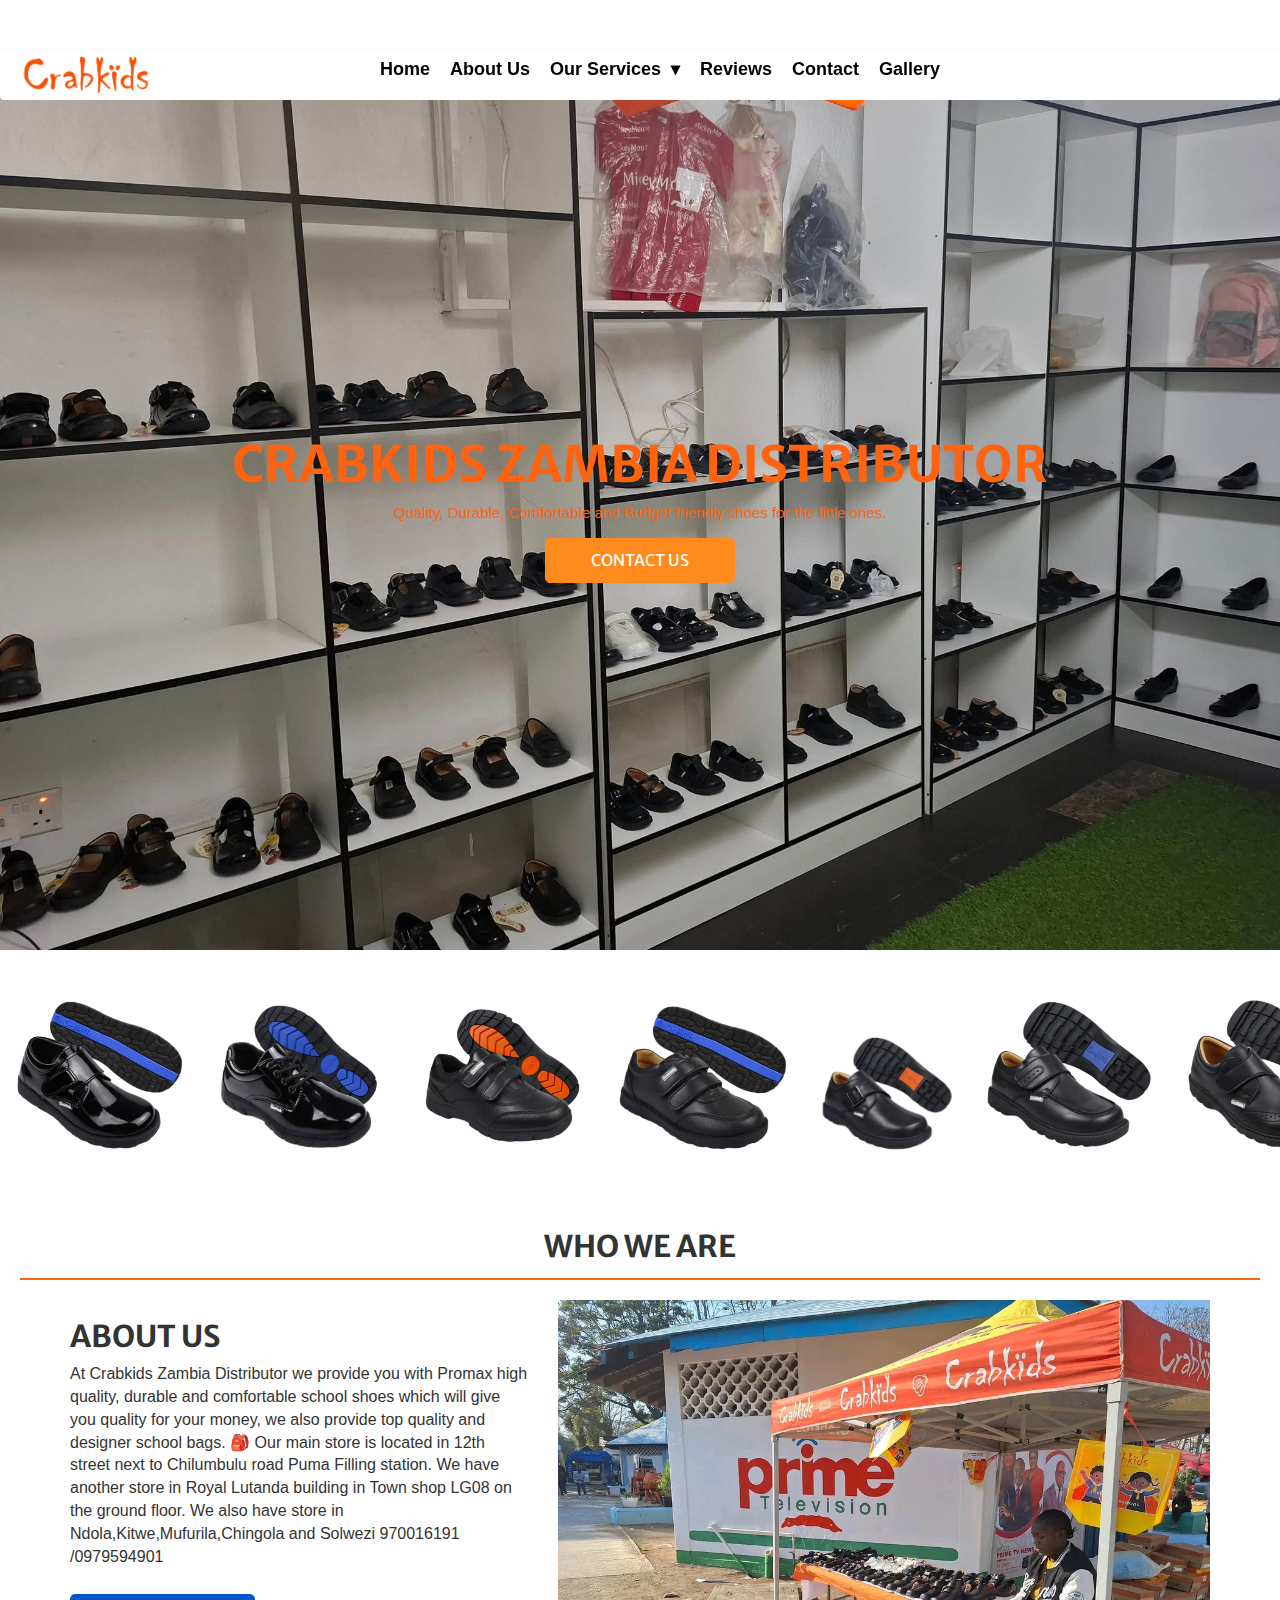
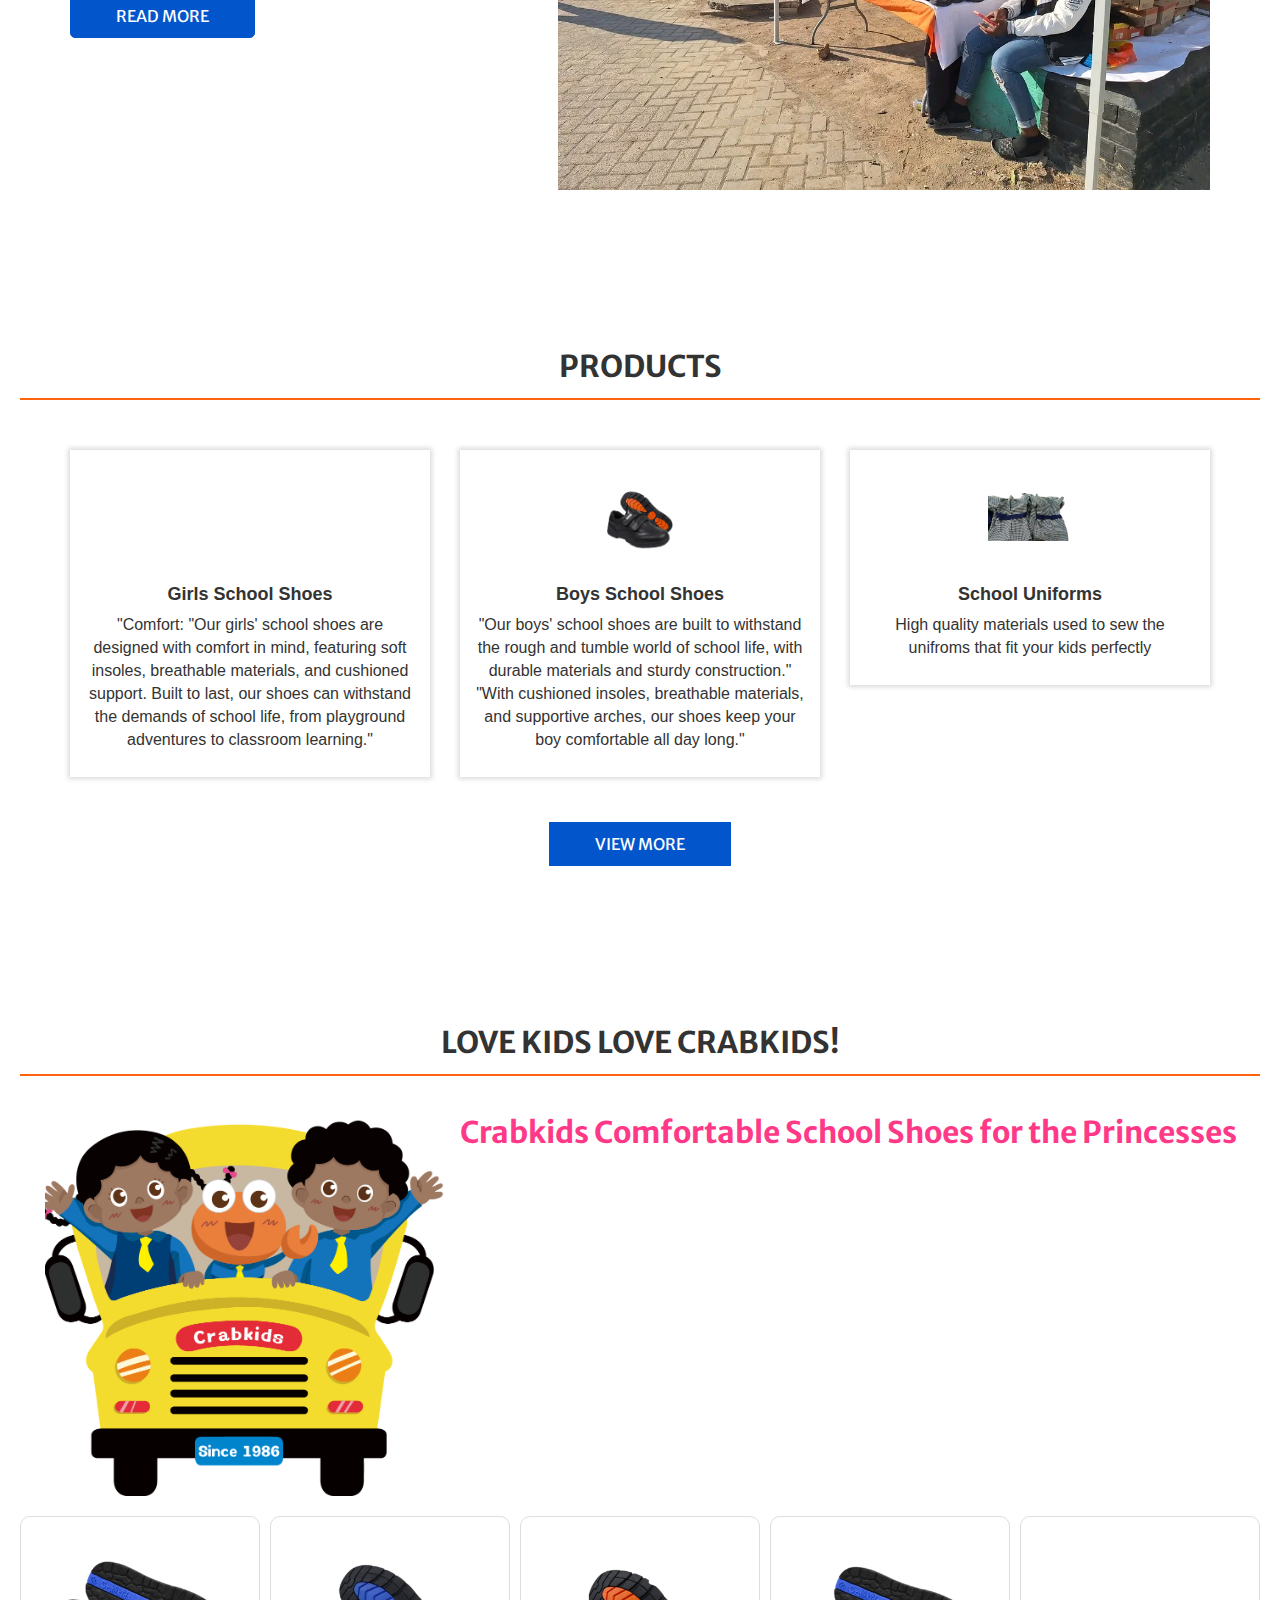
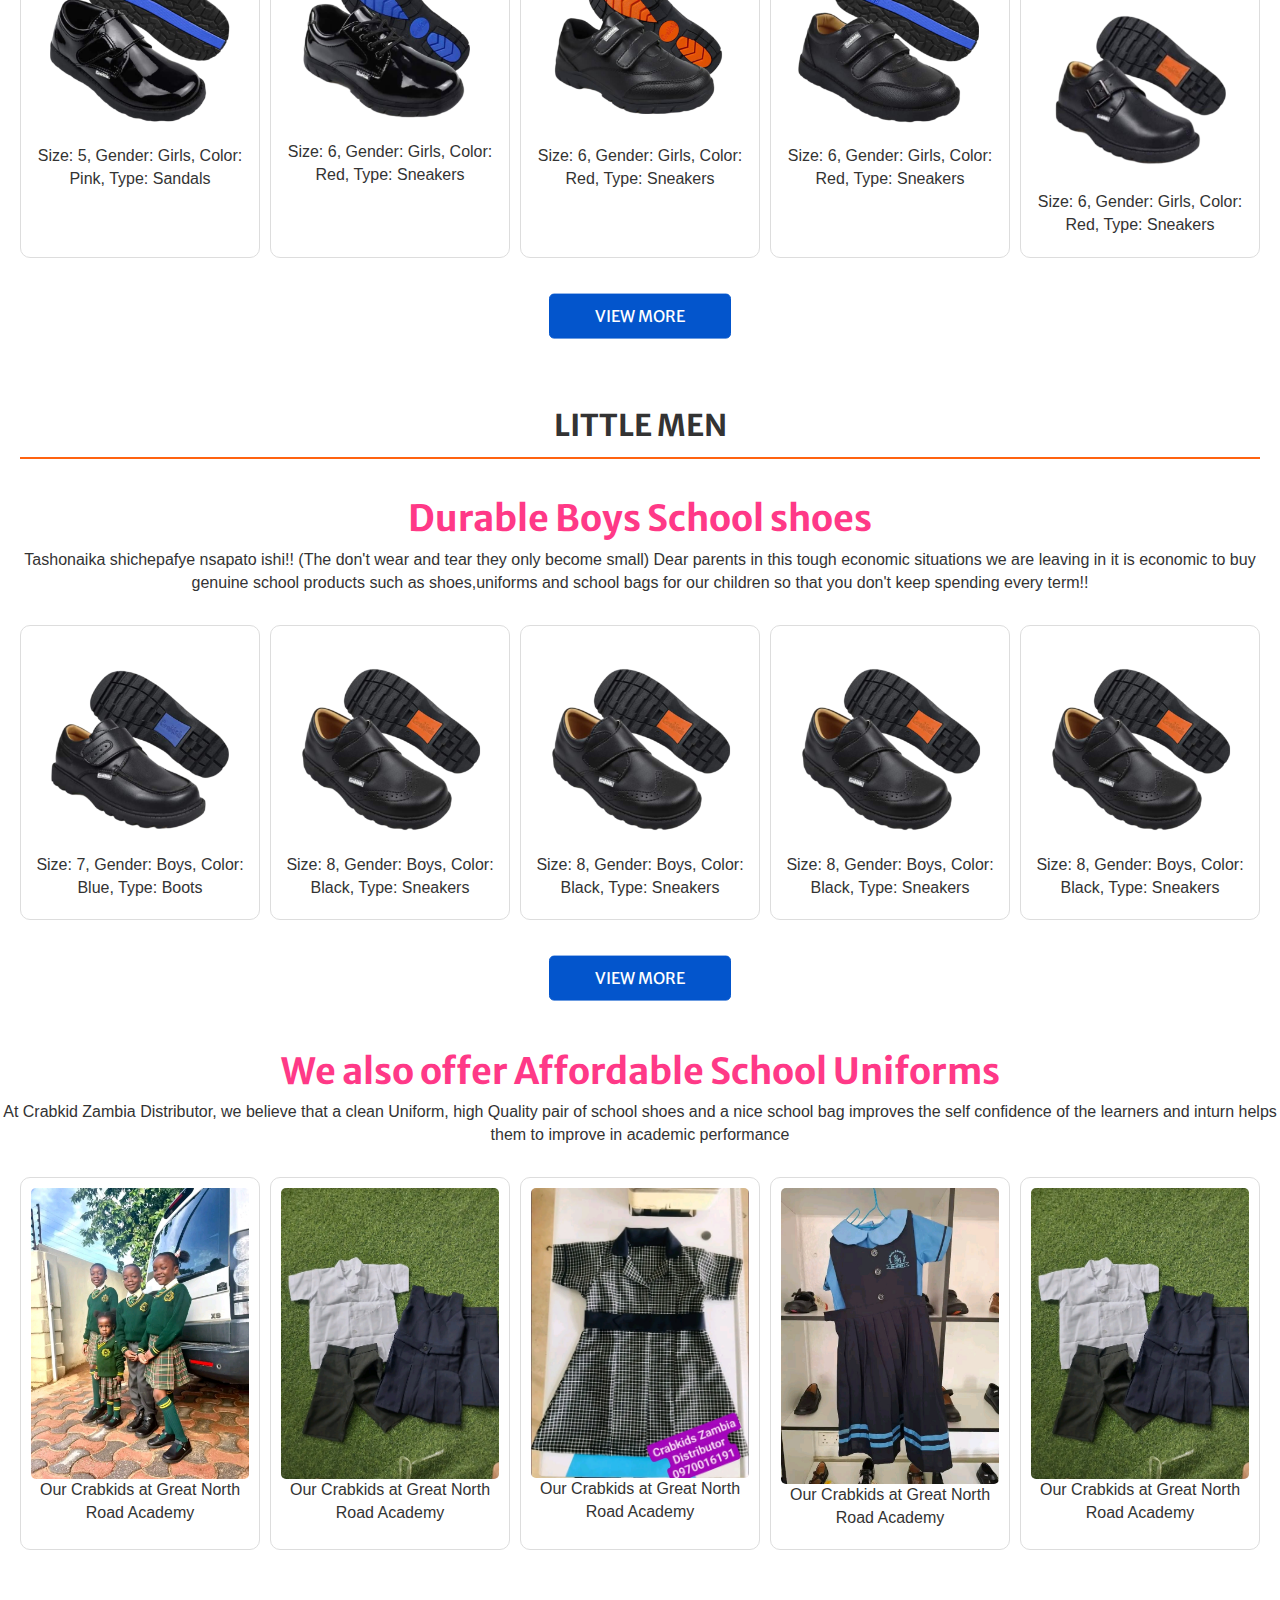
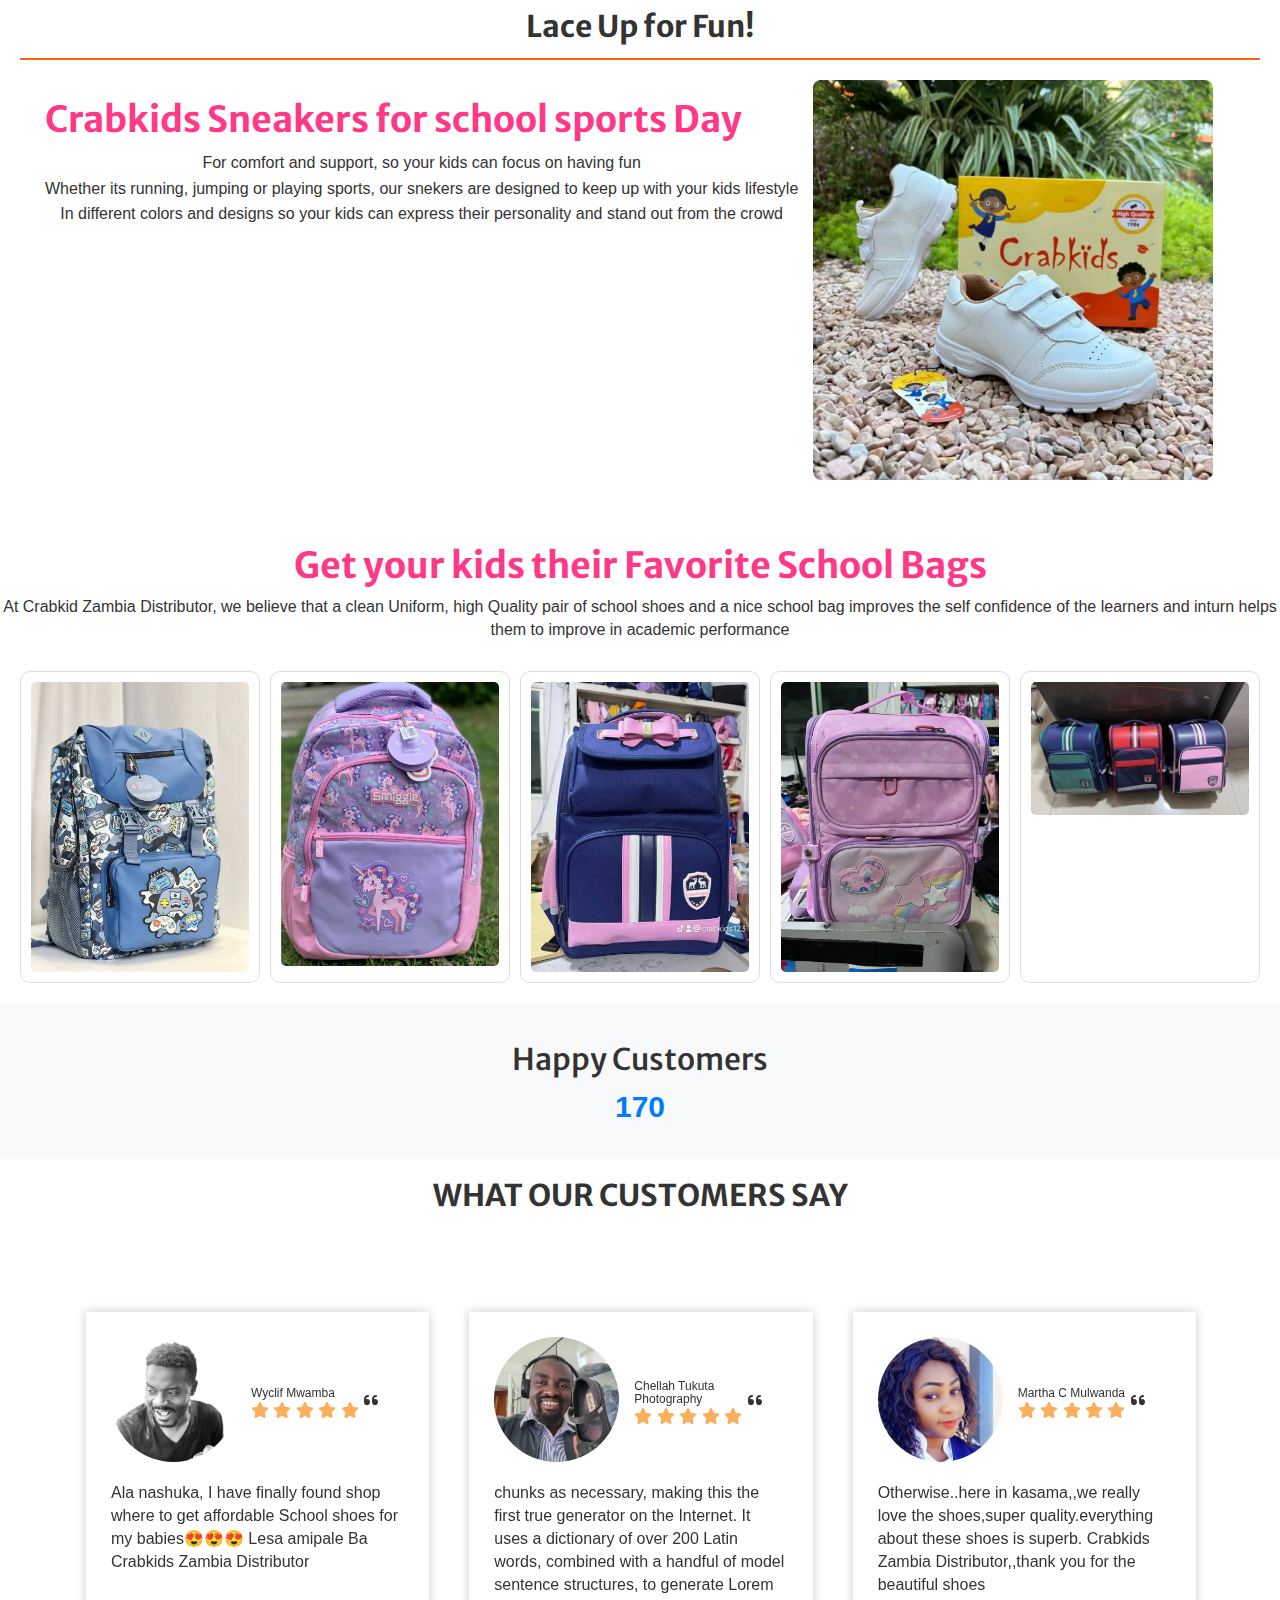
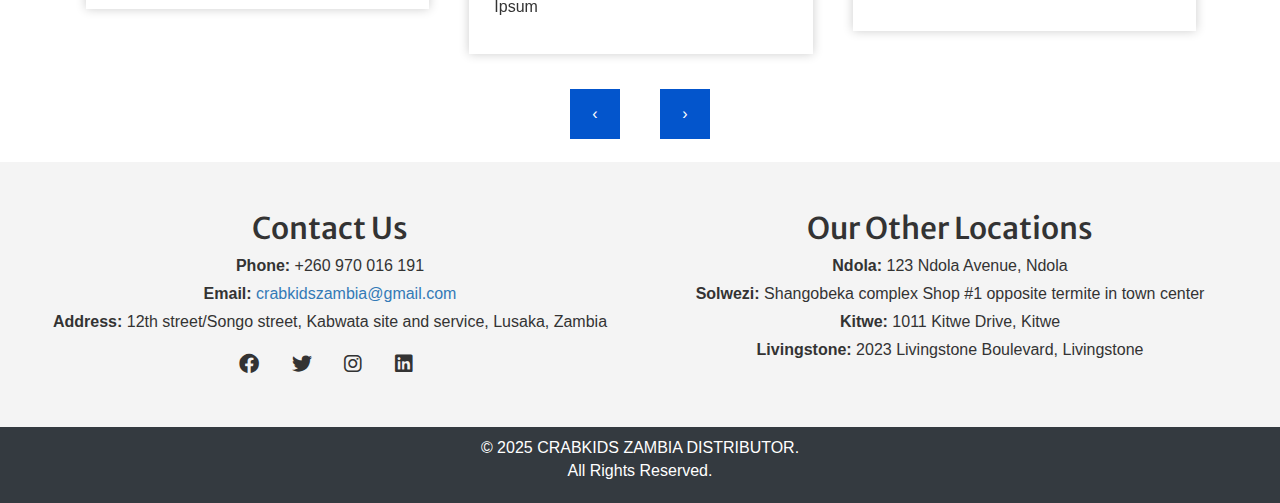
==== commit 51ae2b5d: "index.html" ====
--- a/CrabKids/index.html
+++ b/CrabKids/index.html
@@ -19,12 +19,7 @@
 
     </head>
     <body>
-        <div class="top-bar">
-        <div class="logo">
-            <p>Crabkid Zambia Distributor</p>
-           </div>
-            <button type="button" class="btn btn-success">Buy Now</button>
-        </div>
+
     </div>
         <header style="height: 20px;">
             <div class="navbar">
@@ -66,15 +61,30 @@
                     <li>
                         <a href="gallery.html">Gallery</a>
                     </li>
+                    <!-- <div id="contacts">
+                      <div  class="contact-section">
+                          <div class="contact-details" style="text-align: center;">
+                              <h2>Contact Us</h2>
+                              <p><strong>Phone:</strong>+260 970 016 191</p>
+                              <p><strong>Email:</strong>crabkidszambia@gmail.com</p>
+                              <p><strong>Address:</strong>12th street/Songo street,Kabwata site and service , Lusaka, Zambia</p>
+                              <div class="social-media">
+                                  <a href="https://web.facebook.com/profile.php?id=100083279982172" target="_blank"><i class="fab fa-facebook"></i></a>
+                                  <a href="https://twitter.com" target="_blank"><i class="fab fa-twitter"></i></a>
+                                  <a href="https://instagram.com" target="_blank"><i class="fab fa-instagram"></i></a>
+                                  <a href="https://linkedin.com" target="_blank"><i class="fab fa-linkedin"></i></a>
+                              </div>
+                          </div>
+                          </div> -->
                 </ul>
             </div>
         </header>
 
         <div id="home">
-            <section class="hero">
+            <section class="hero mb-0">
                 <h1><strong>CRABKIDS ZAMBIA DISTRIBUTOR</strong></h1>
                 <p>Quality, Durable, Comfortable and Budget friendly shoes for the little ones.</p>
-                <a href="">
+                <a href="tel: +0973071984">
                     Contact Us
                   </a>
             </section>
@@ -114,7 +124,11 @@
               About us
             </h2>
             <p>
-              There are many variations of passages of Lorem Ipsum available, but the majority have suffered alteration in some form, by injected humour, or randomisedThere are many variations of passages of Lorem Ipsum available, but the majority have suffered alteration in some form, by injected humour, or randomised
+              At Crabkids Zambia Distributor  we provide you with Promax high quality, durable and comfortable school shoes which will give you quality for your money, we also provide top quality  and designer school bags. 🎒 
+              Our main store is located in 12th street next to Chilumbulu road Puma Filling station.
+              We have another store in Royal Lutanda building in Town shop LG08 on the ground floor. 
+              We also have store in Ndola,Kitwe,Mufurila,Chingola and Solwezi 
+              970016191 /0979594901
             </p>
             <a href="about.html">
               Read More
@@ -245,20 +259,17 @@
             <h2><strong>LITTLE MEN</strong></h2>
         </center>
     </section>
-
-   
-        <div class="introduction_titl">
-            <h1 style="color: #ff3987; text-align: center;">
-                <strong>Kick off the year in style with Crabkids</strong>
-            </h1>
-            <p style="text-align: center;">At Crabkid Zambia Distributor, we believe that a clean Uniform, high Quality pair of school shoes and a nice school bag
-                improves the self confidence of the learners and inturn helps them to improve in academic performance</p>
-        </div>
-        <div class="containers">
-            <img
-            style=" height: auto; align-content: center;"
-            src="image/crabkid_catoon1.png"></p>
 </div>
+
+  <!-- about section -->
+              <h1 style="color: #ff3987; text-align: center;">
+                <strong>Durable Boys School shoes</strong></h1>  </div>  
+            <p style="text-align: center;">Tashonaika shichepafye nsapato ishi!!
+              (The don't wear and tear they only become small)
+              Dear parents in this tough economic situations we are leaving in it is economic to buy genuine school
+               products such as shoes,uniforms and school bags for our children so that you don't keep spending 
+               every term!!</p>
+
 <section id="about" class="gallery">
     <div class="gallery-item">
         <img src="image/shoe5.png" alt="Boys Shoe 1">
@@ -286,7 +297,7 @@
 
 <div id="uniforms" class="school_uniforms">
     <h1 style="color: #ff3987; text-align: center;">
-        <strong>We also offer Affodable School Uniforms</strong></h1>  </div>  
+        <strong>We also offer Affordable School Uniforms</strong></h1>  </div>  
     <p style="text-align: center;">At Crabkid Zambia Distributor, we believe that a clean Uniform, high Quality pair of school shoes and a nice school bag
     improves the self confidence of the learners and inturn helps them to improve in academic performance</p>
 
@@ -320,7 +331,7 @@
     </section>
     <div class="containers">
         <div class="introduction_titl">
-            <h1 style="color: #ff3987; text-align: center;">
+            <h1 style="color: #ff3987;">
                 <strong>Crabkids Sneakers for school sports Day</strong>
             </h1>
             <div class="container_ub">
@@ -377,7 +388,7 @@
     <div class="container">
       <div class="heading_container heading_center">
         <h2>
-          What Our Clients Say
+          What Our Customers Say
         </h2>
       </div>
       <div class="carousel-wrap layout_padding2-top ">
@@ -522,51 +533,64 @@
     </div>
   </section>
 
-  <!-- end client section -->
-
-
-
-
-
-
-
-
-
-
+ <!-- End client section -->
 <div id="contacts">
-<div  class="contact-section">
+  <div class="contact-section">
     <div class="contact-details" style="text-align: center;">
-        <h2>Contact Us</h2>
-        <p><strong>Phone:</strong>+260 970 016 191</p>
-        <p><strong>Email:</strong>crabkidszambia@gmail.com</p>
-        <p><strong>Address:</strong>12th street/Songo street,Kabwata site and service , Lusaka, Zambia</p>
-        <div class="social-media">
-            <a href="https://web.facebook.com/profile.php?id=100083279982172" target="_blank"><i class="fab fa-facebook"></i>Facebook</a>
-            <a href="https://twitter.com" target="_blank"><i class="fab fa-twitter"></i>Twitter</a>
-            <a href="https://instagram.com" target="_blank"><i class="fab fa-instagram"></i>Instagram</a>
-            <a href="https://linkedin.com" target="_blank"><i class="fab fa-linkedin"></i>LinkedIn</a>
-        </div>
+      <h2>Contact Us</h2>
+      <address>
+        <p><strong>Phone:</strong> +260 970 016 191</p>
+        <p><strong>Email:</strong> <a href="mailto:crabkidszambia@gmail.com">crabkidszambia@gmail.com</a></p>
+        <p><strong>Address:</strong> 12th street/Songo street, Kabwata site and service, Lusaka, Zambia</p>
+      </address>
+      <div class="social-media">
+        <a href="https://web.facebook.com/profile.php?id=100083279982172" target="_blank" aria-label="Facebook"><i class="fab fa-facebook"></i></a>
+        <a href="https://twitter.com" target="_blank" aria-label="Twitter"><i class="fab fa-twitter"></i></a>
+        <a href="https://instagram.com" target="_blank" aria-label="Instagram"><i class="fab fa-instagram"></i></a>
+        <a href="https://linkedin.com" target="_blank" aria-label="LinkedIn"><i class="fab fa-linkedin"></i></a>
+      </div>
     </div>
     <div class="locations" style="text-align: center;">
-        <h2>Our Locations </h2>
-        <p><strong>Lusaka:</strong> 4567 Lusaka Road, Lusaka</p>
-        <p><strong>Ndola:</strong> 123 Ndola Avenue, Ndola</p>
-        <p><strong>Solwezi:</strong> 789 Solwezi Street, Solwezi</p>
-        <p><strong>Kitwe:</strong> 1011 Kitwe Drive, Kitwe</p>
-        <p><strong>Livingstone:</strong> 2023 Livingstone Boulevard, Livingstone</p>
-    </div>
+      <h2>Our Other Locations</h2>
+      <p><strong>Ndola:</strong> 123 Ndola Avenue, Ndola</p>
+      <p><strong>Solwezi:</strong> Shangobeka complex Shop #1 opposite termite in town center</p>
+      <p><strong>Kitwe:</strong> 1011 Kitwe Drive, Kitwe</p>
+      <p><strong>Livingstone:</strong> 2023 Livingstone Boulevard, Livingstone</p>
+    </div>
+  </div>
 </div>
-</div>
-    <div id="map">
-        <iframe
-            src="https://www.google.com/maps/embed?pb=!1m18!1m12!1m3!1d3153.835434509374!2d144.96305791568315!3d-37.81362774202195!2m3!1f0!2f0!3f0!3m2!1i1024!2i768!4f13.1!3m3!1m2!1s0x6ad642af0f11fd81%3A0xf5770d7d0b8f92b!2sFederation%20Square!5e0!3m2!1sen!2sau!4v1637671877348!5m2!1sen!2sau"
-            width="100%"
-            height="300"
-            style="border:0;"
-            allowfullscreen=""
-            loading="Zambia"></iframe>
-    </div>
-</section>
+
+<!-- Map Container
+<div id="map" style="height: 400px; width: 100%; margin: 20px auto;"></div>
+
+<script src="https://maps.googleapis.com/maps/api/js?key=AIzaSyCh39n5U-4IoWpsVGUHWdqB6puEkhRLdmI&callback=initMap" async defer></script>
+<script>
+  function initMap() {
+    // Define map center and zoom
+    const map = new google.maps.Map(document.getElementById("map"), {
+      zoom: 7,
+      center: { lat: -13.9626, lng: 28.6366 }, // Center of Zambia
+    });
+
+    // Define locations
+    const locations = [
+      { name: "Ndola", lat: -12.9708, lng: 28.6337 },
+      { name: "Solwezi", lat: -12.1833, lng: 26.4000 },
+      { name: "Kitwe", lat: -12.8133, lng: 28.2431 },
+      { name: "Livingstone", lat: -17.8419, lng: 25.8543 },
+      { name: "Lusaka - Kabwata", lat: -15.4481, lng: 28.3137 },
+    ];
+
+    // Add markers for each location
+    locations.forEach((location) => {
+      new google.maps.Marker({
+        position: { lat: location.lat, lng: location.lng },
+        map: map,
+        title: location.name,
+      });
+    });
+  }
+</script> -->
 
 <div id="go-top">&uarr;</div>
 
@@ -631,6 +655,4 @@
                     }
                 });
             });
-        </script>
-</body>
-</html>
+</script>
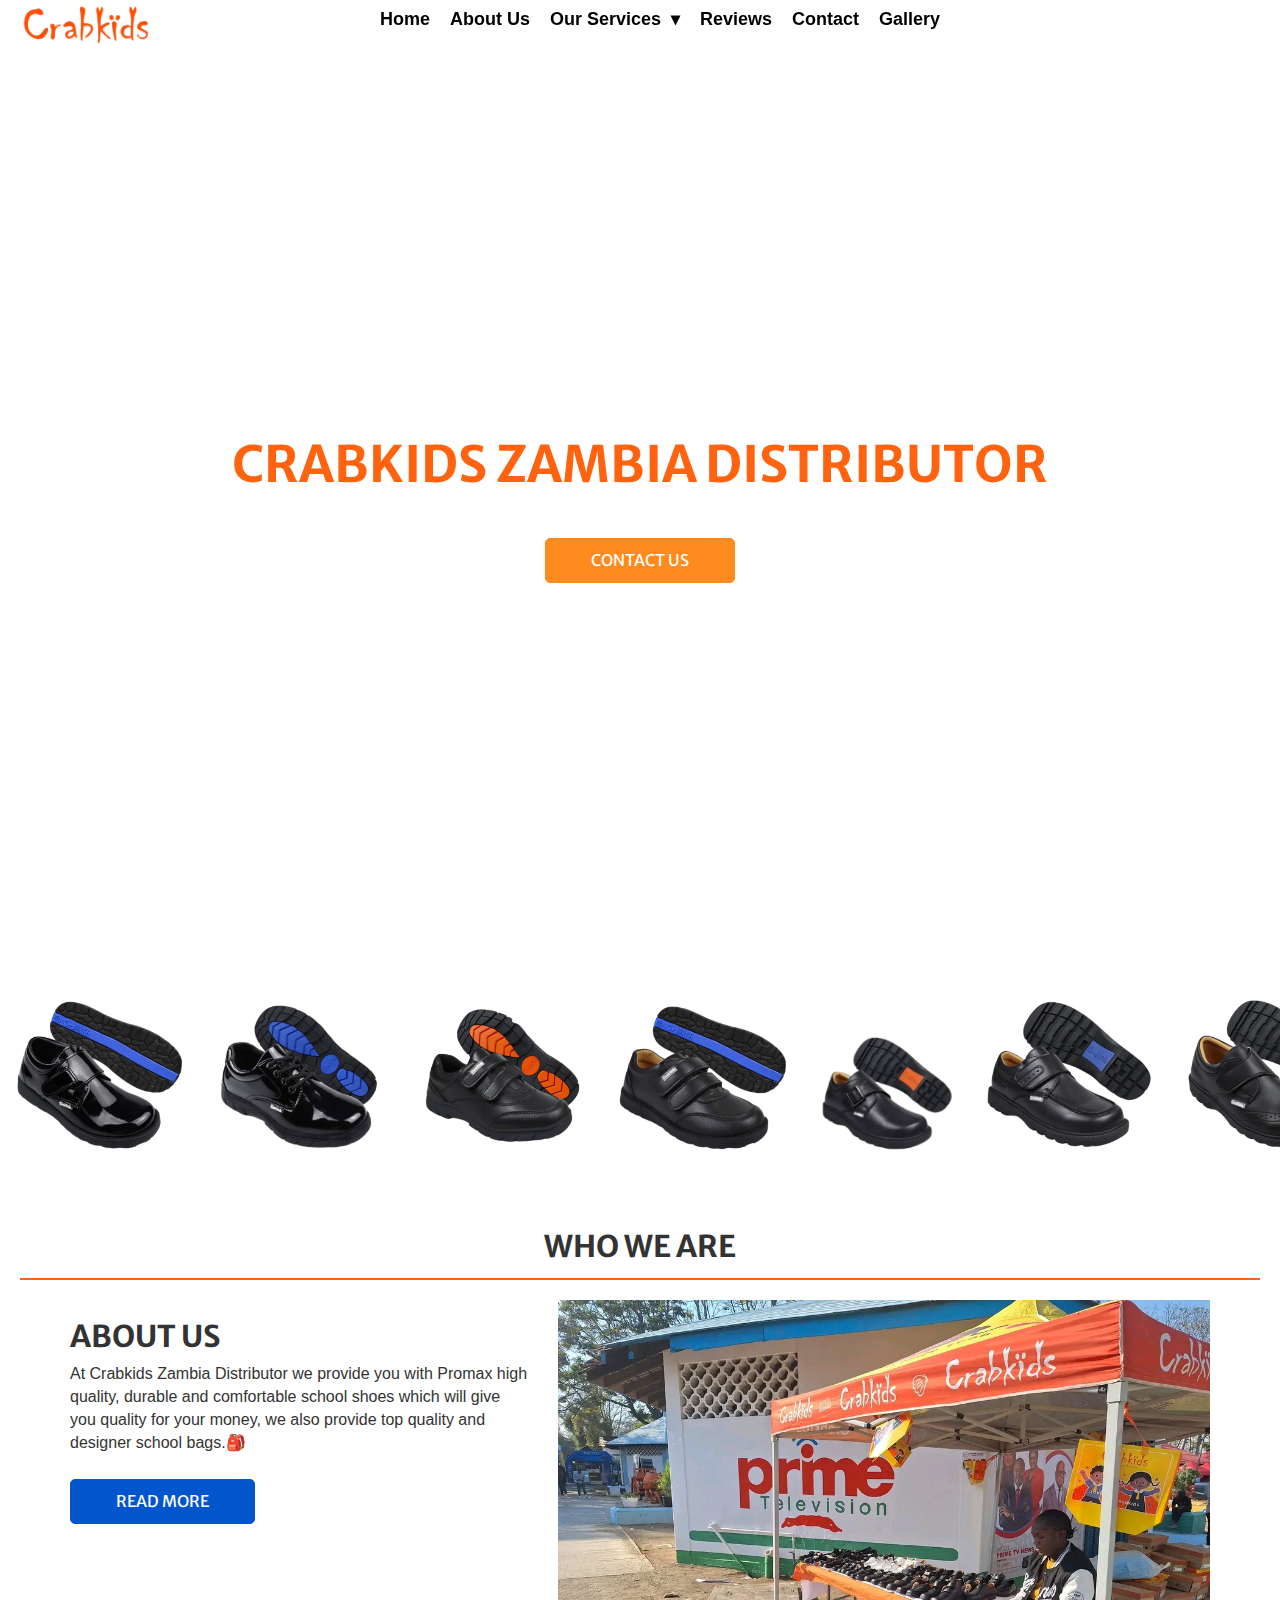
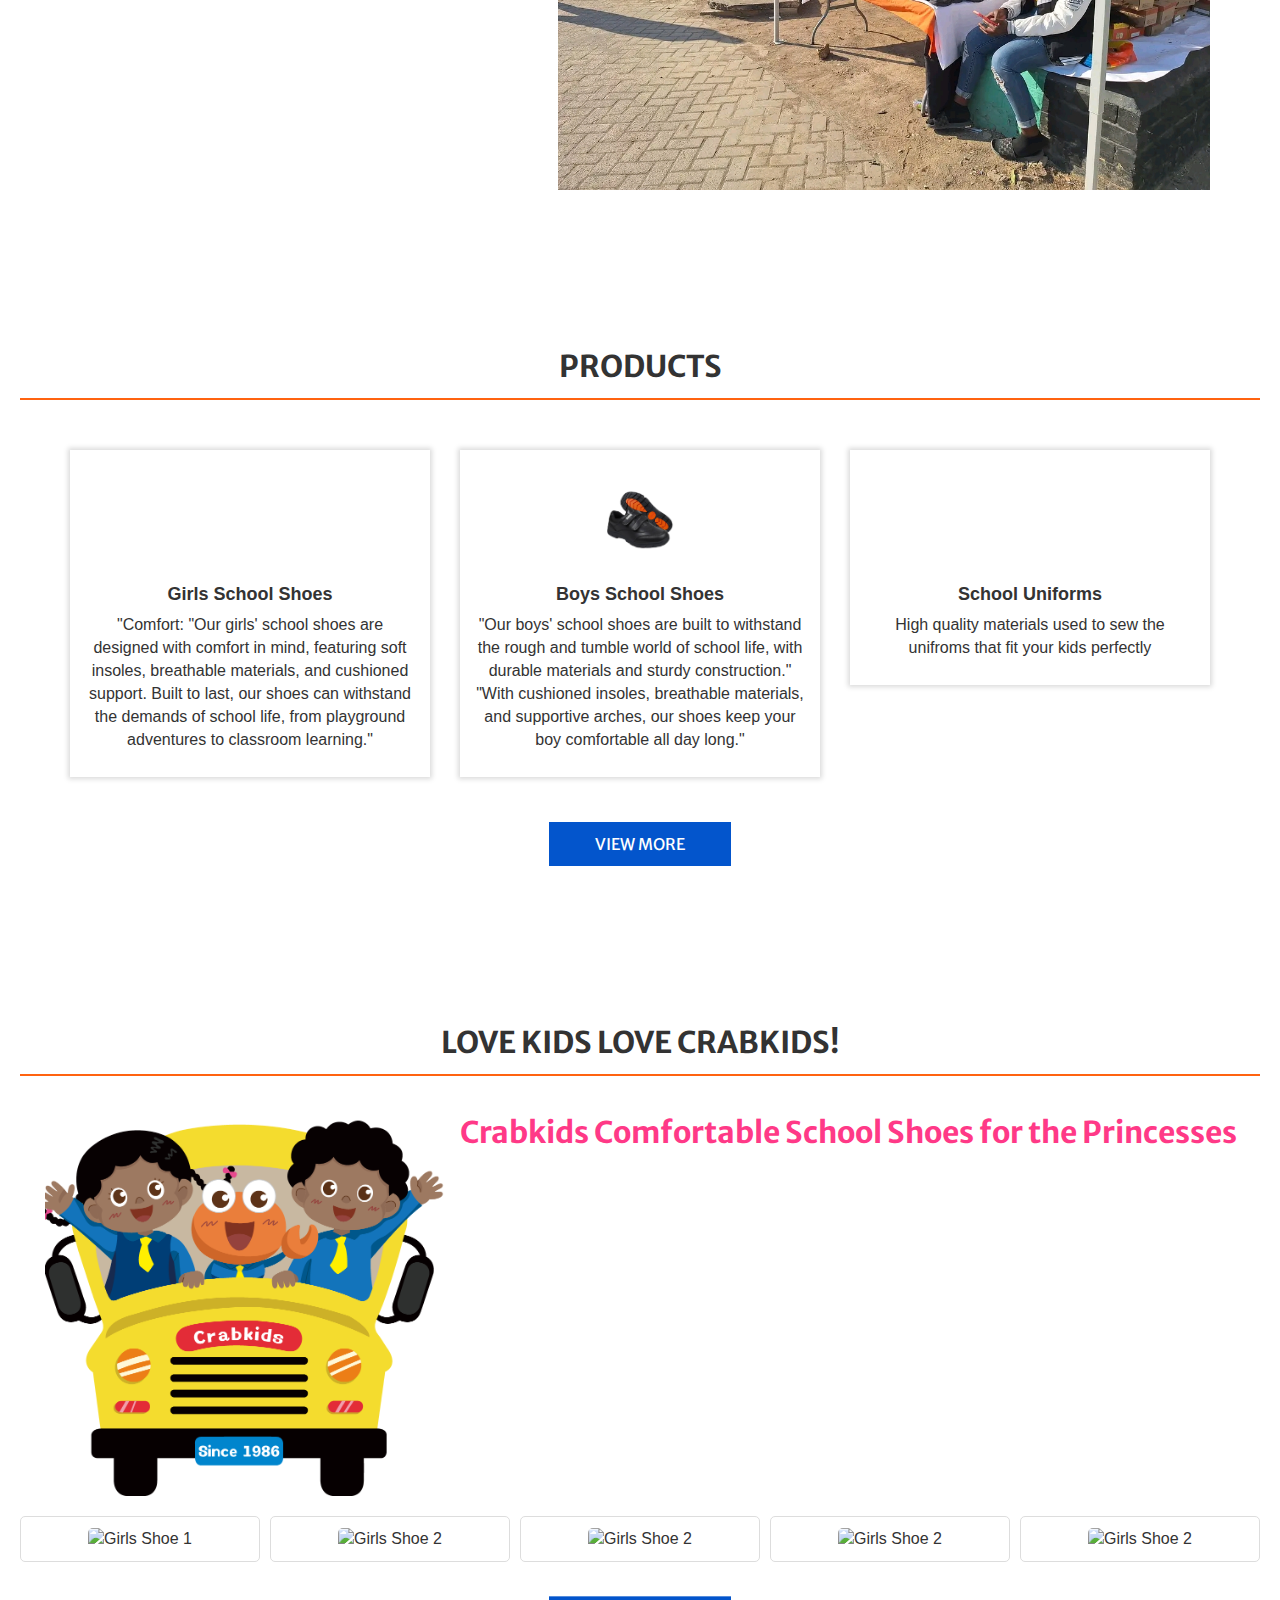
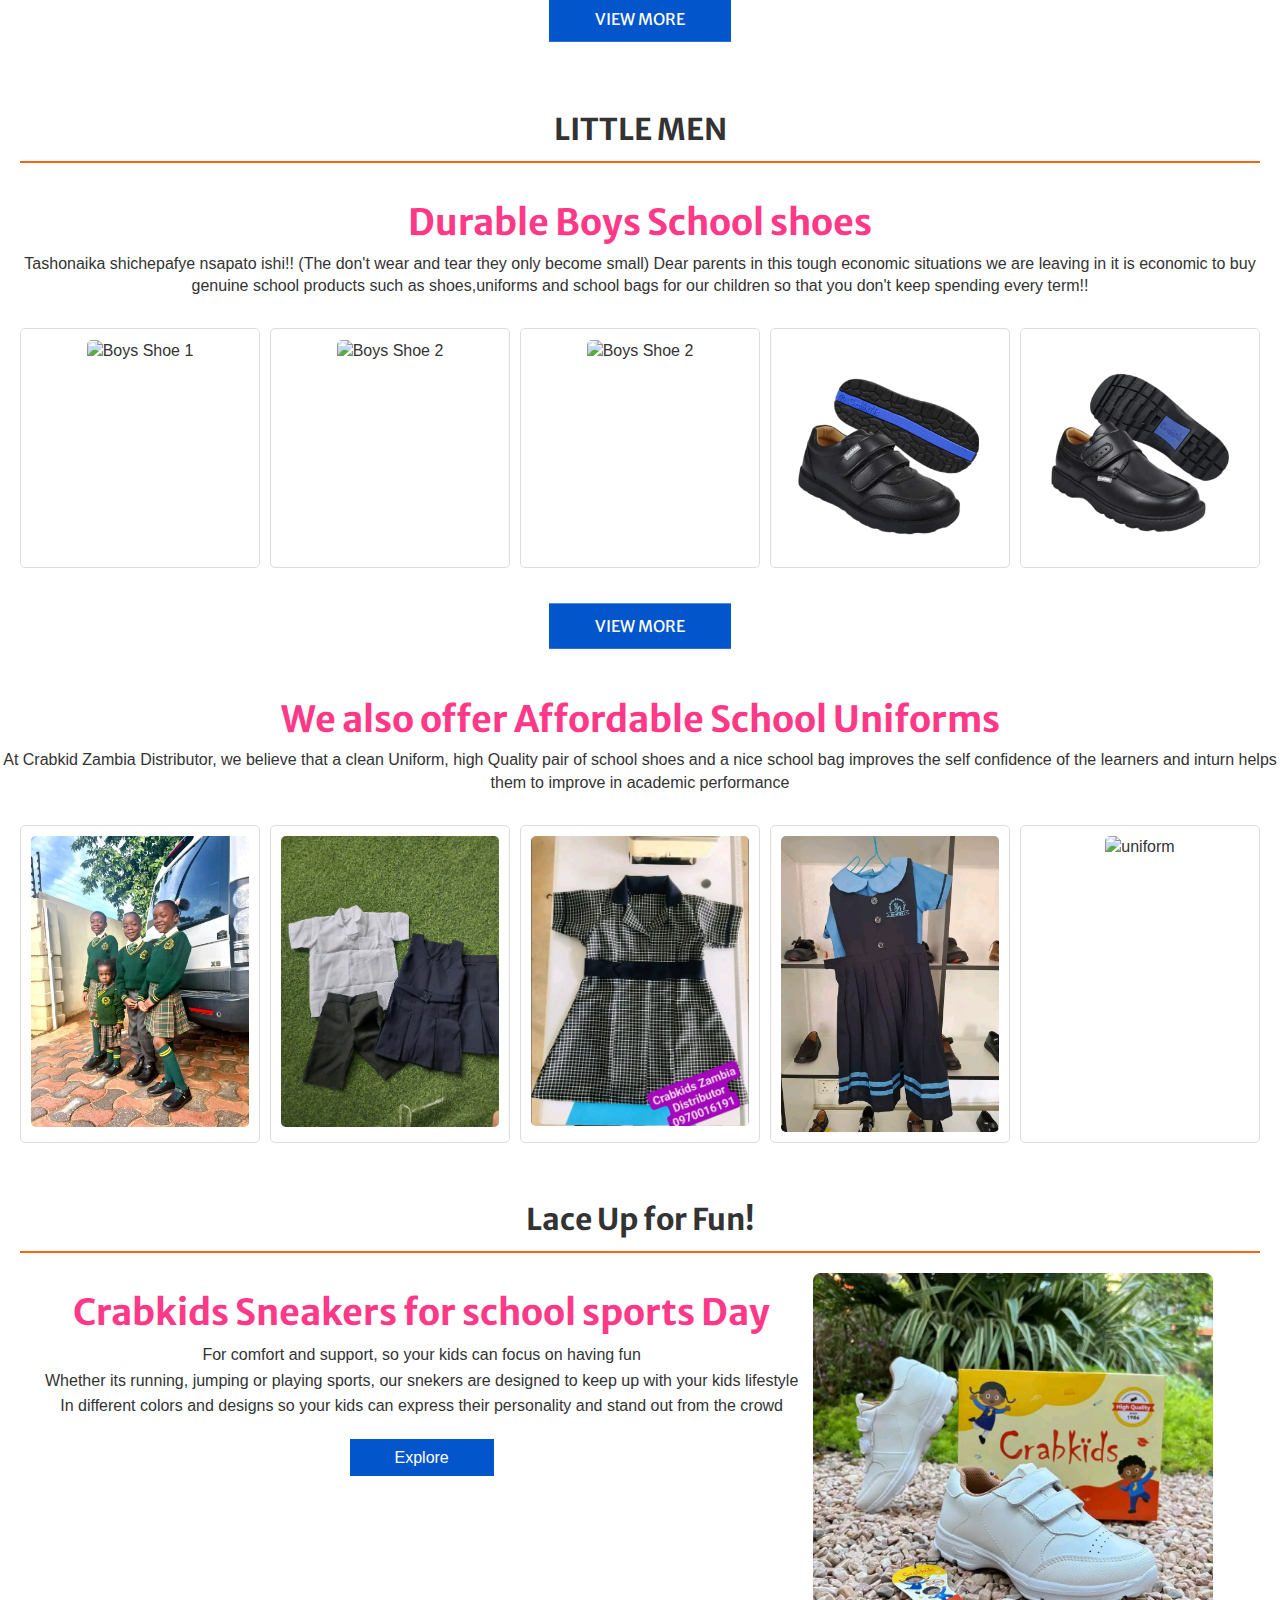
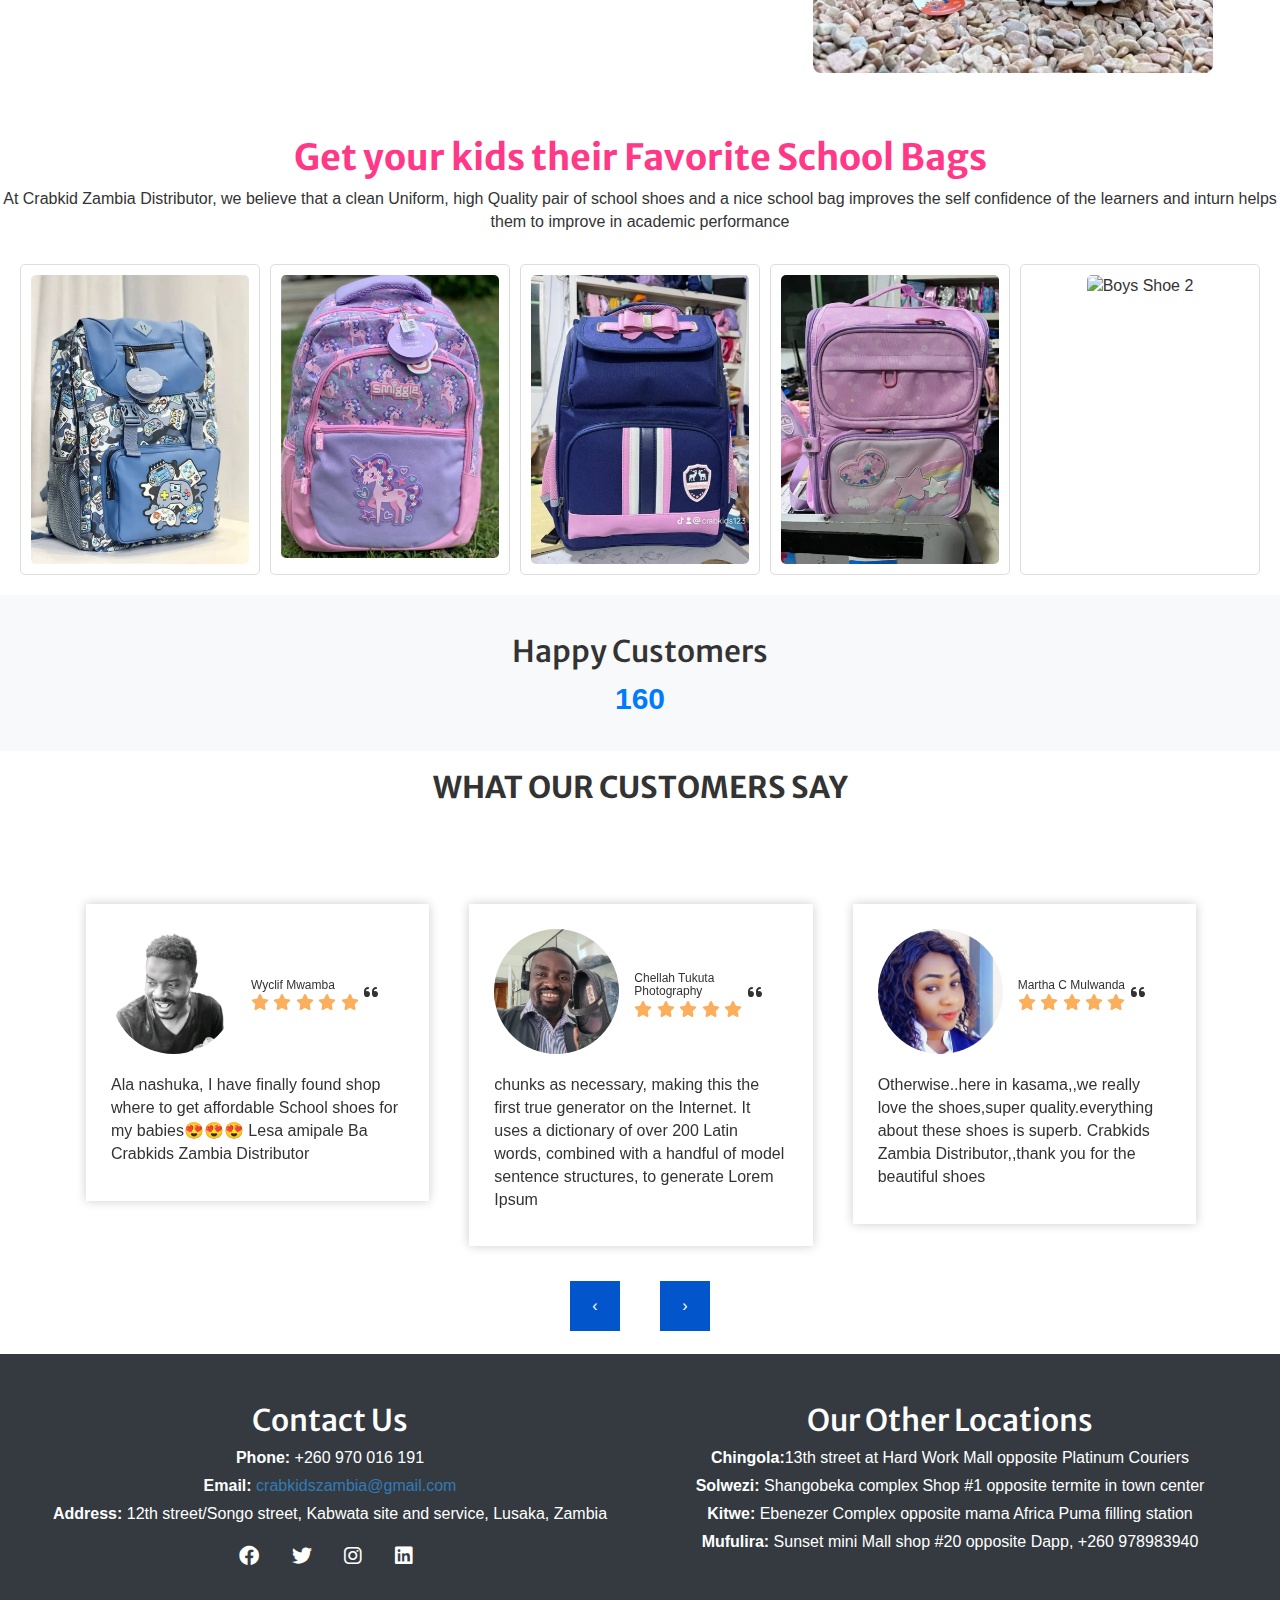
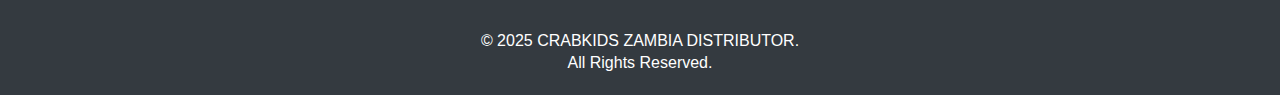
==== commit 4e5162c0: "index.html" ====
--- a/CrabKids/index.html
+++ b/CrabKids/index.html
@@ -124,11 +124,9 @@
               About us
             </h2>
             <p>
-              At Crabkids Zambia Distributor  we provide you with Promax high quality, durable and comfortable school shoes which will give you quality for your money, we also provide top quality  and designer school bags. 🎒 
-              Our main store is located in 12th street next to Chilumbulu road Puma Filling station.
-              We have another store in Royal Lutanda building in Town shop LG08 on the ground floor. 
-              We also have store in Ndola,Kitwe,Mufurila,Chingola and Solwezi 
-              970016191 /0979594901
+              At Crabkids Zambia Distributor  we provide you with Promax high quality, durable and 
+              comfortable school shoes which will give you quality for your money, we also provide top
+              quality and designer school bags.🎒 
             </p>
             <a href="about.html">
               Read More
@@ -188,7 +186,7 @@
         <div class="col-sm-6 col-md-4 mx-auto">
           <div class="box ">
             <div class="img-box">
-              <img src="image/unifrom.png" alt="" />
+              <img src="image/uniform4.jpg" alt="" />
             </div>
             <div class="detail-box">
               <h4><strong>
@@ -229,25 +227,20 @@
 
     <section id="about" class="gallery">
         <div class="gallery-item">
-            <img src="image/shoe.png" alt="Girls Shoe 1">
-            <p>Size: 5, Gender: Girls, Color: Pink, Type: Sandals</p>
-        </div>
-
-        <div class="gallery-item">
-            <img src="image/shoe1.png" alt="Girls Shoe 2">
-            <p>Size: 6, Gender: Girls, Color: Red, Type: Sneakers</p>
-        </div>
-        <div class="gallery-item">
-            <img src="image/shoe2.png" alt="Girls Shoe 2">
-            <p>Size: 6, Gender: Girls, Color: Red, Type: Sneakers</p>
-        </div>
-        <div class="gallery-item">
-            <img src="image/shoe3.png" alt="Girls Shoe 2">
-            <p>Size: 6, Gender: Girls, Color: Red, Type: Sneakers</p>
-        </div>
-        <div class="gallery-item">
-            <img src="image/shoe4.png" alt="Girls Shoe 2">
-            <p>Size: 6, Gender: Girls, Color: Red, Type: Sneakers</p>
+            <img src="image/girl1.jpg" alt="Girls Shoe 1">
+        </div>
+
+        <div class="gallery-item">
+            <img src="image/girl9.jpg" alt="Girls Shoe 2">
+        </div>
+        <div class="gallery-item">
+            <img src="image/girl8.jpg" alt="Girls Shoe 2">
+        </div>
+        <div class="gallery-item">
+            <img src="image/girl4.jpg" alt="Girls Shoe 2">
+        </div>
+        <div class="gallery-item">
+            <img src="image/girl5.jpg" alt="Girls Shoe 2">
         </div>
     </section><br>
     <div class="see_more">
@@ -272,24 +265,19 @@
 
 <section id="about" class="gallery">
     <div class="gallery-item">
-        <img src="image/shoe5.png" alt="Boys Shoe 1">
-        <p>Size: 7, Gender: Boys, Color: Blue, Type: Boots</p>
+        <img src="image/boy1.jpg" alt="Boys Shoe 1">
     </div>
     <div class="gallery-item">
-        <img src="image/shoe6.png" alt="Boys Shoe 2">
-        <p>Size: 8, Gender: Boys, Color: Black, Type: Sneakers</p>
+        <img src="image/boy2.jpg" alt="Boys Shoe 2">
     </div>
     <div class="gallery-item">
-        <img src="image/shoe6.png" alt="Boys Shoe 2">
-        <p>Size: 8, Gender: Boys, Color: Black, Type: Sneakers</p>
+        <img src="image/boy3.jpg" alt="Boys Shoe 2">
     </div>
     <div class="gallery-item">
-        <img src="image/shoe6.png" alt="Boys Shoe 2">
-        <p>Size: 8, Gender: Boys, Color: Black, Type: Sneakers</p>
+        <img src="image/shoe3.png" alt="Boys Shoe 2">
     </div>
     <div class="gallery-item">
-        <img src="image/shoe6.png" alt="Boys Shoe 2">
-        <p>Size: 8, Gender: Boys, Color: Black, Type: Sneakers</p>
+        <img src="image/shoe5.png" alt="Boys Shoe 2">
     </div>
 </section><br>
 <div class="see_more">
@@ -303,24 +291,19 @@
 
     <section id="about" class="gallery">
         <div class="gallery-item">
-            <img src="image/crabkids1.jpg" alt="Boys Shoe 1">
-            <p>Our Crabkids at Great North Road Academy</p>
-        </div>
-        <div class="gallery-item">
-            <img src="image/uniform.jpg" alt="Boys Shoe 2">
-            <p>Our Crabkids at Great North Road Academy</p>
-        </div>
-        <div class="gallery-item">
-            <img src="image/uniform1.jpg" alt="Boys Shoe 2">
-            <p>Our Crabkids at Great North Road Academy</p>
-        </div>
-        <div class="gallery-item">
-            <img src="image/uniform2.jpg" alt="Boys Shoe 2">
-            <p>Our Crabkids at Great North Road Academy</p>
-        </div>
-        <div class="gallery-item">
-            <img src="image/uniform.jpg" alt="Boys Shoe 2">
-            <p>Our Crabkids at Great North Road Academy</p>
+            <img src="image/crabkids1.jpg" alt="uniform">
+        </div>
+        <div class="gallery-item">
+            <img src="image/uniform.jpg" alt="uniform">
+        </div>
+        <div class="gallery-item">
+            <img src="image/uniform1.jpg" alt="uniform">
+        </div>
+        <div class="gallery-item">
+            <img src="image/uniform2.jpg" alt="uniform">
+        </div>
+        <div class="gallery-item">
+            <img src="image/uniform3.jpg" alt="uniform">
         </div>
     </section>
 
@@ -331,7 +314,7 @@
     </section>
     <div class="containers">
         <div class="introduction_titl">
-            <h1 style="color: #ff3987;">
+            <h1 style="color: #ff3987; text-align: center;"">
                 <strong>Crabkids Sneakers for school sports Day</strong>
             </h1>
             <div class="container_ub">
@@ -339,7 +322,10 @@
                 <p style="text-align: center;"><span>For comfort and support, so your kids can focus on having fun<br>
                 Whether its running, jumping or playing sports, our snekers are designed to keep up with your kids
                 lifestyle<br>
-                In different colors and designs so your kids can express their personality and stand out from the crowd</span></p>
+                In different colors and designs so your kids can express their personality and stand out from the crowd<br><br>
+                  <a href="sneakers.html" class="see_more" style="text-align: center; background-color: #0355cc;
+                  padding: 10px 45px; color: #fff;">Explore</a></span>
+</p>
             </div>
         </div>
         <img
@@ -372,7 +358,7 @@
                 <img src="image/bag4.jpg" alt="Boys Shoe 2">
             </div>
             <div class="gallery-item">
-                <img src="image/bag5.jpg" alt="Boys Shoe 2">
+                <img src="image/bag6.jpg" alt="Boys Shoe 2">
             </div>
         </section>
 
@@ -552,10 +538,10 @@
     </div>
     <div class="locations" style="text-align: center;">
       <h2>Our Other Locations</h2>
-      <p><strong>Ndola:</strong> 123 Ndola Avenue, Ndola</p>
+      <p><strong>Chingola:</strong>13th street at Hard Work Mall opposite Platinum Couriers</p>
       <p><strong>Solwezi:</strong> Shangobeka complex Shop #1 opposite termite in town center</p>
-      <p><strong>Kitwe:</strong> 1011 Kitwe Drive, Kitwe</p>
-      <p><strong>Livingstone:</strong> 2023 Livingstone Boulevard, Livingstone</p>
+      <p><strong>Kitwe:</strong> Ebenezer Complex opposite mama Africa Puma filling station</p>
+      <p><strong>Mufulira:</strong> Sunset mini Mall shop #20 opposite Dapp, +260 978983940</p>
     </div>
   </div>
 </div>
@@ -597,6 +583,7 @@
 <footer class="footer">
     <p>&copy; 2025 CRABKIDS ZAMBIA DISTRIBUTOR.<br> All Rights Reserved.</p>
 </footer>
+<script src="lightbox.js"></script>
 <script>
 
     // Scroll to top functionality
--- a/CrabKids/style.css
+++ b/CrabKids/style.css
@@ -7,22 +7,12 @@
     scroll-behavior: smooth;
 }
 
-.top-bar {
-    display: flex;
-    color: white;
-    justify-content: flex-end; /* Align items to the right */
-    align-items: center; /* Vertically center items */
-    background-color: black;
-    position: fixed; /* Keep the bar fixed */
-    top: 0; /* Stick to the top */
-    width: 100%;
-    z-index: 1001; /* Higher stacking for visibility */
-}
+
 
 /* Ensure header stays fixed below the top-bar */
 header {
     position: fixed;
-    top: 50px; /* Positioned just below the top-bar */
+    top: 0px; /* Positioned just below the top-bar */
     width: 100%;
     background: white;
     color: black;
@@ -62,8 +52,9 @@
 }
 
 .navbar-menu{
+    display: flex; /* Initially hidden */
+    border-radius: 5px;
     list-style: none;
-    display: flex;
     gap: 20px;
     transition: transform 0.3s ease-in-out;
 }
@@ -203,26 +194,47 @@
         justify-content: center;
     }
 }
-
-
 .hero {
-height: 100vh;
-background: url('image/mainback2.jpg') no-repeat center center/cover;
-background-size: cover;
-display: flex;
-flex-direction: column; /* Ensures vertical stacking */
-align-items: center;
-justify-content: center;
-color: #ff6310;
-text-align: center;
-}
+    transition: background 3s ease-in-out;
+  }
+  
+
+.hero {
+    height: 100vh;
+    background: url('image/back1.jpg') no-repeat center center/cover;
+    display: flex;
+    flex-direction: column; /* Ensures vertical stacking */
+    align-items: center;
+    justify-content: center;
+    text-align: center;
+    animation: slideBackground 45s infinite; /* Keyframe animation for sliding */
+  }
+  
+  @keyframes slideBackground {
+    0% {
+      background: url('image/crabkid_workshop.jpg') no-repeat center center/cover;
+    }
+    33% {
+      background: url('image/back1.jpg') no-repeat center center/cover;
+    }
+    66% {
+      background: url('image/crabkids.jpg') no-repeat center center/cover;
+    }
+    100% {
+      background: url('image/back1.jpg') no-repeat center center/cover;
+    }
+  }
+  
 
 .hero h1 {
+    color: #ff6310;
 font-size: 5rem;
 margin-bottom: 10px; /* Adds spacing between h1 and p */
 }
 
 .hero p {
+    /* color: #0355cc; */
+    color: #fff;
 font-size: 1.5rem; /* Adjusts paragraph font size */
 margin: 0; /* Removes any default margins */
 }
@@ -399,7 +411,7 @@
 
 .gallery-item {
     border: 1px solid #ddd;
-    border-radius: 10px;
+    border-radius: 5px;
     padding: 10px;
     transition: background 0.2s, transform 0.2s;
 }
@@ -490,7 +502,8 @@
 
 .contact-section {
     padding: 20px;
-    background-color: #f4f4f4;
+    color: #fff;
+    background-color: #343a40;
     display: flex;
     flex-wrap: wrap;
     justify-content: space-between;
@@ -508,7 +521,7 @@
 .social-media a {
     margin: 0 10px;
     text-decoration: none;
-    color: #333;
+    color: #fff;
     font-size: 20px;
     display: inline-flex;
     align-items: center;
@@ -575,7 +588,7 @@
         padding: 10px 45px;
         background-color:  #0355cc;
         border: 1px solid  #0355cc;
-        border-radius: 5px;
+        /* border-radius: 5px; */
         color: #ffffff;
         margin-top: 15px;
         left: 50%;
@@ -589,5 +602,82 @@
     color: #0355cc;
   }
 
+  .im-bo  {
+    position: relative;
+        margin-top: 30px;
+        text-align: center;
+        -webkit-box-shadow: 0 0 5px 2px rgba(0, 0, 0, 0.15);
+                box-shadow: 0 0 5px 2px rgba(0, 0, 0, 0.15);
+        padding: 25px 15px;
+        -webkit-transition: all .3s;
+        transition: all .3s;
+        display: -webkit-box;
+        display: -ms-flexbox;
+        display: flex;
+        -webkit-box-orient: vertical;
+        -webkit-box-direction: normal;
+            -ms-flex-direction: column;
+                flex-direction: column;
+        -webkit-box-align: center;
+            -ms-flex-align: center;
+                align-items: center;
+  }
+
+  /* Lightbox Styles */
+.lightbox {
+    position: fixed;
+    top: 0;
+    left: 0;
+    width: 100%;
+    height: 100%;
+    background: rgba(0, 0, 0, 0.8);
+    display: none;
+    align-items: center;
+    justify-content: center;
+    z-index: 1000;
+  }
+  
+  .lightbox.active {
+    display: flex;
+  }
+  
+  .lightbox img {
+    max-width: 90%;
+    max-height: 80%;
+  }
+  
+  .lightbox .close {
+    position: absolute;
+    top: 20px;
+    right: 30px;
+    color: #fff;
+    font-size: 30px;
+    cursor: pointer;
+  }
+
+  /* Navigation Buttons */
+.lightbox .nav-button {
+    position: absolute;
+    top: 50%;
+    transform: translateY(-50%);
+    color: white;
+    font-size: 40px;
+    cursor: pointer;
+    user-select: none;
+    z-index: 1001;
+  }
+  
+  .lightbox .nav-button.left {
+    left: 20px;
+  }
+  
+  .lightbox .nav-button.right {
+    right: 20px;
+  }
+  
+  .lightbox .nav-button:hover {
+    color: #ff6310;
+  }
+
 
 /* ............................... */
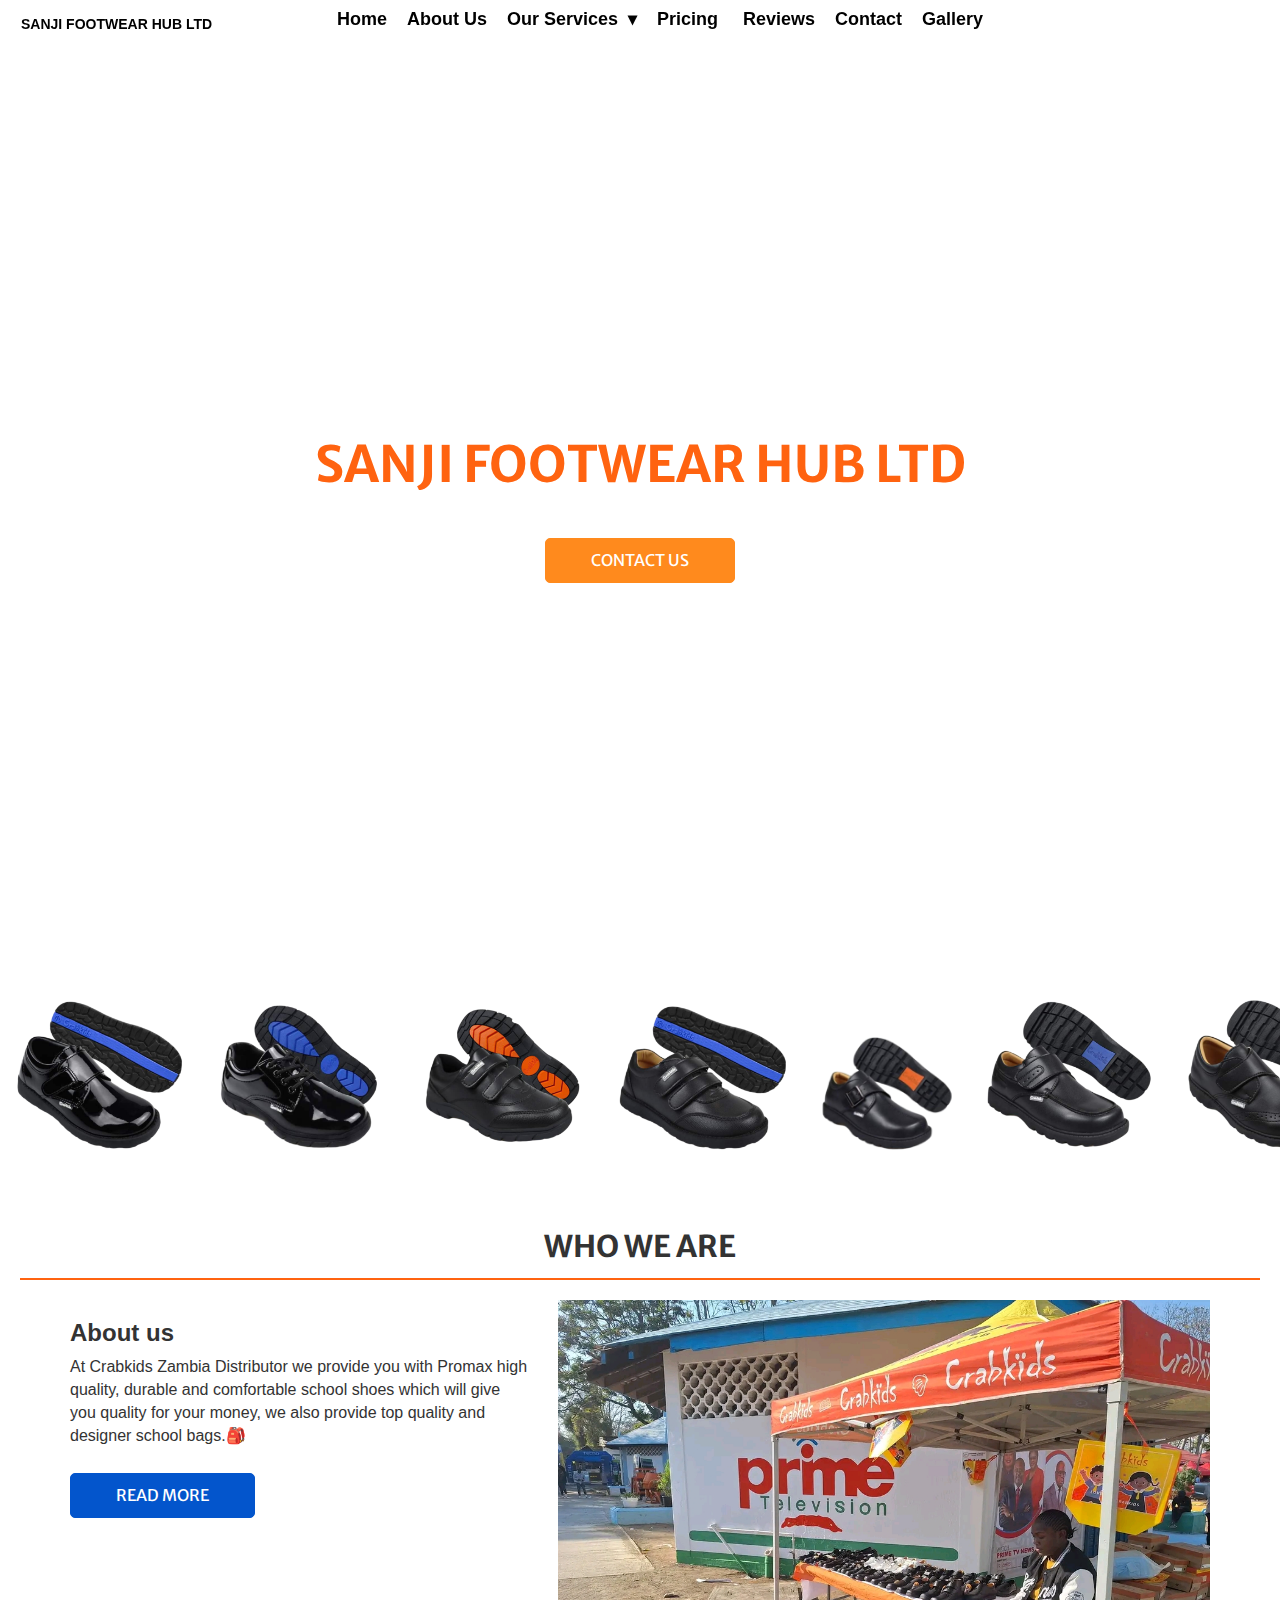
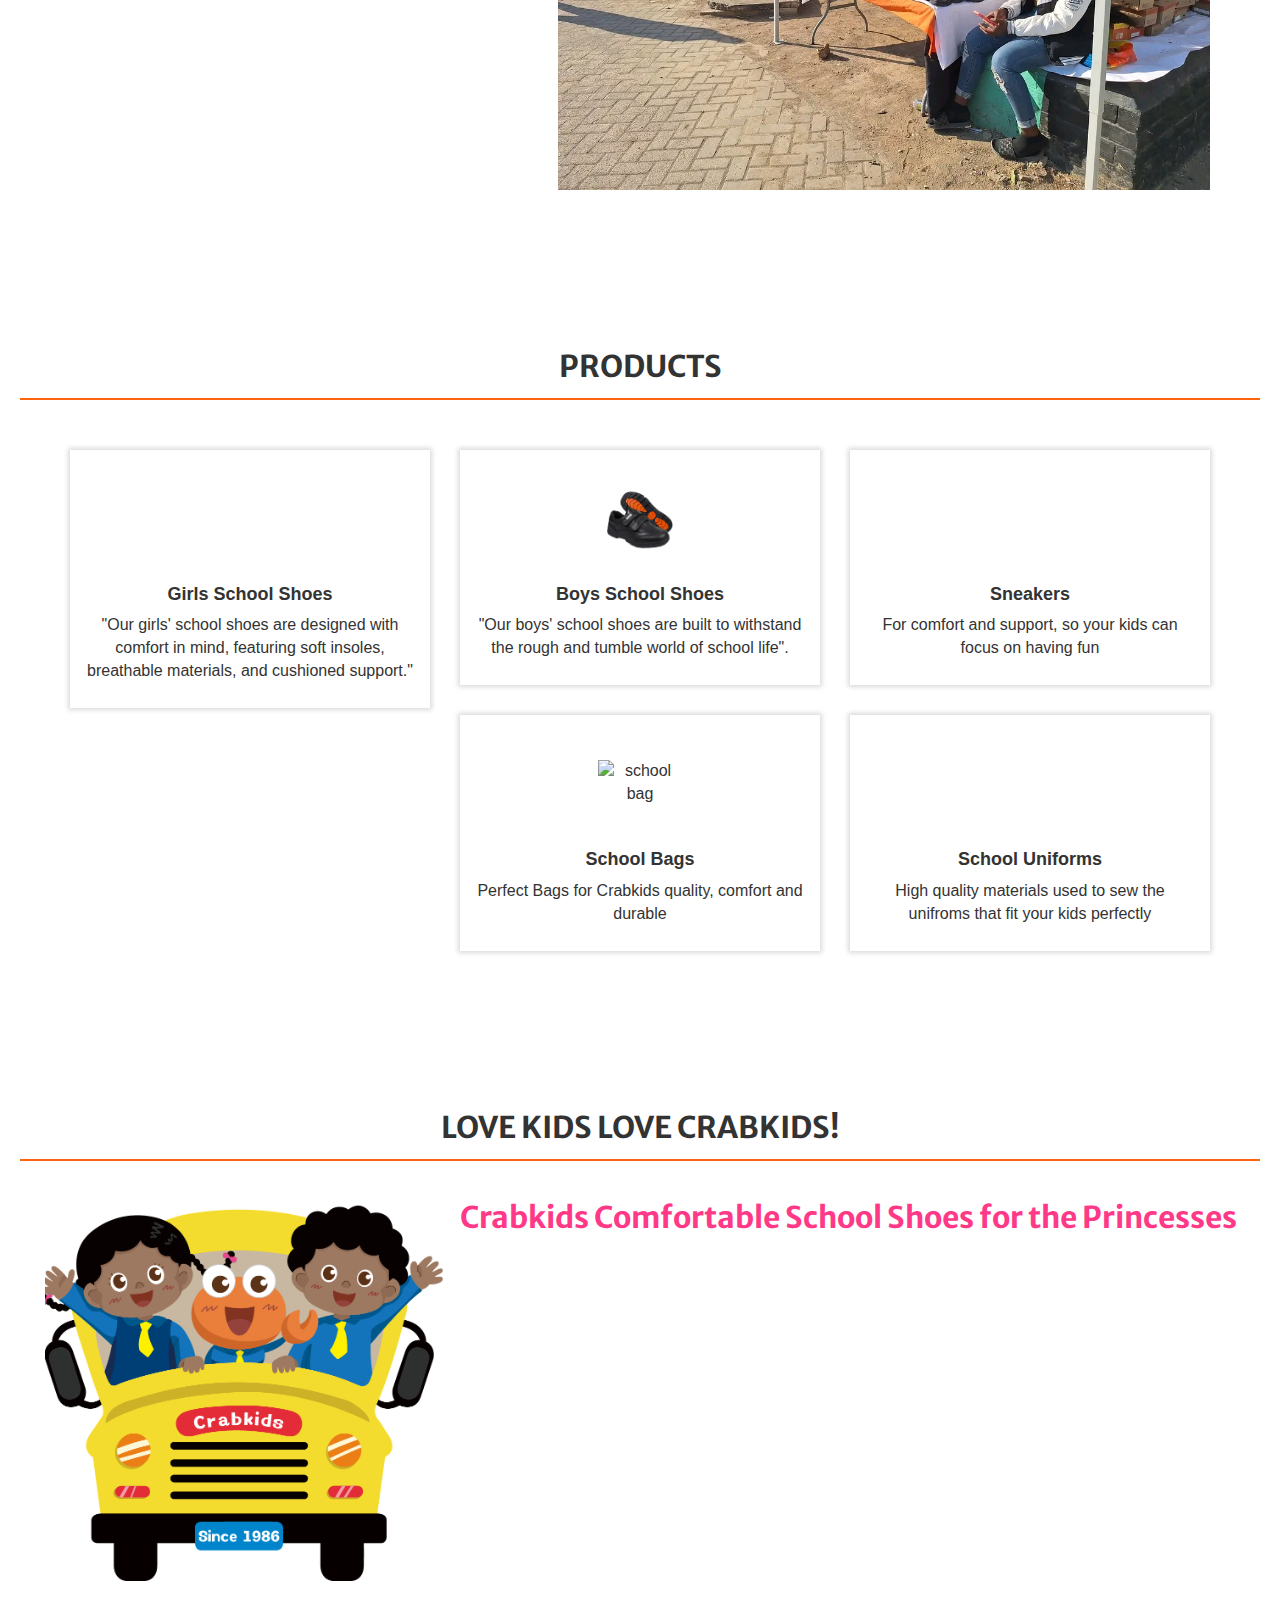
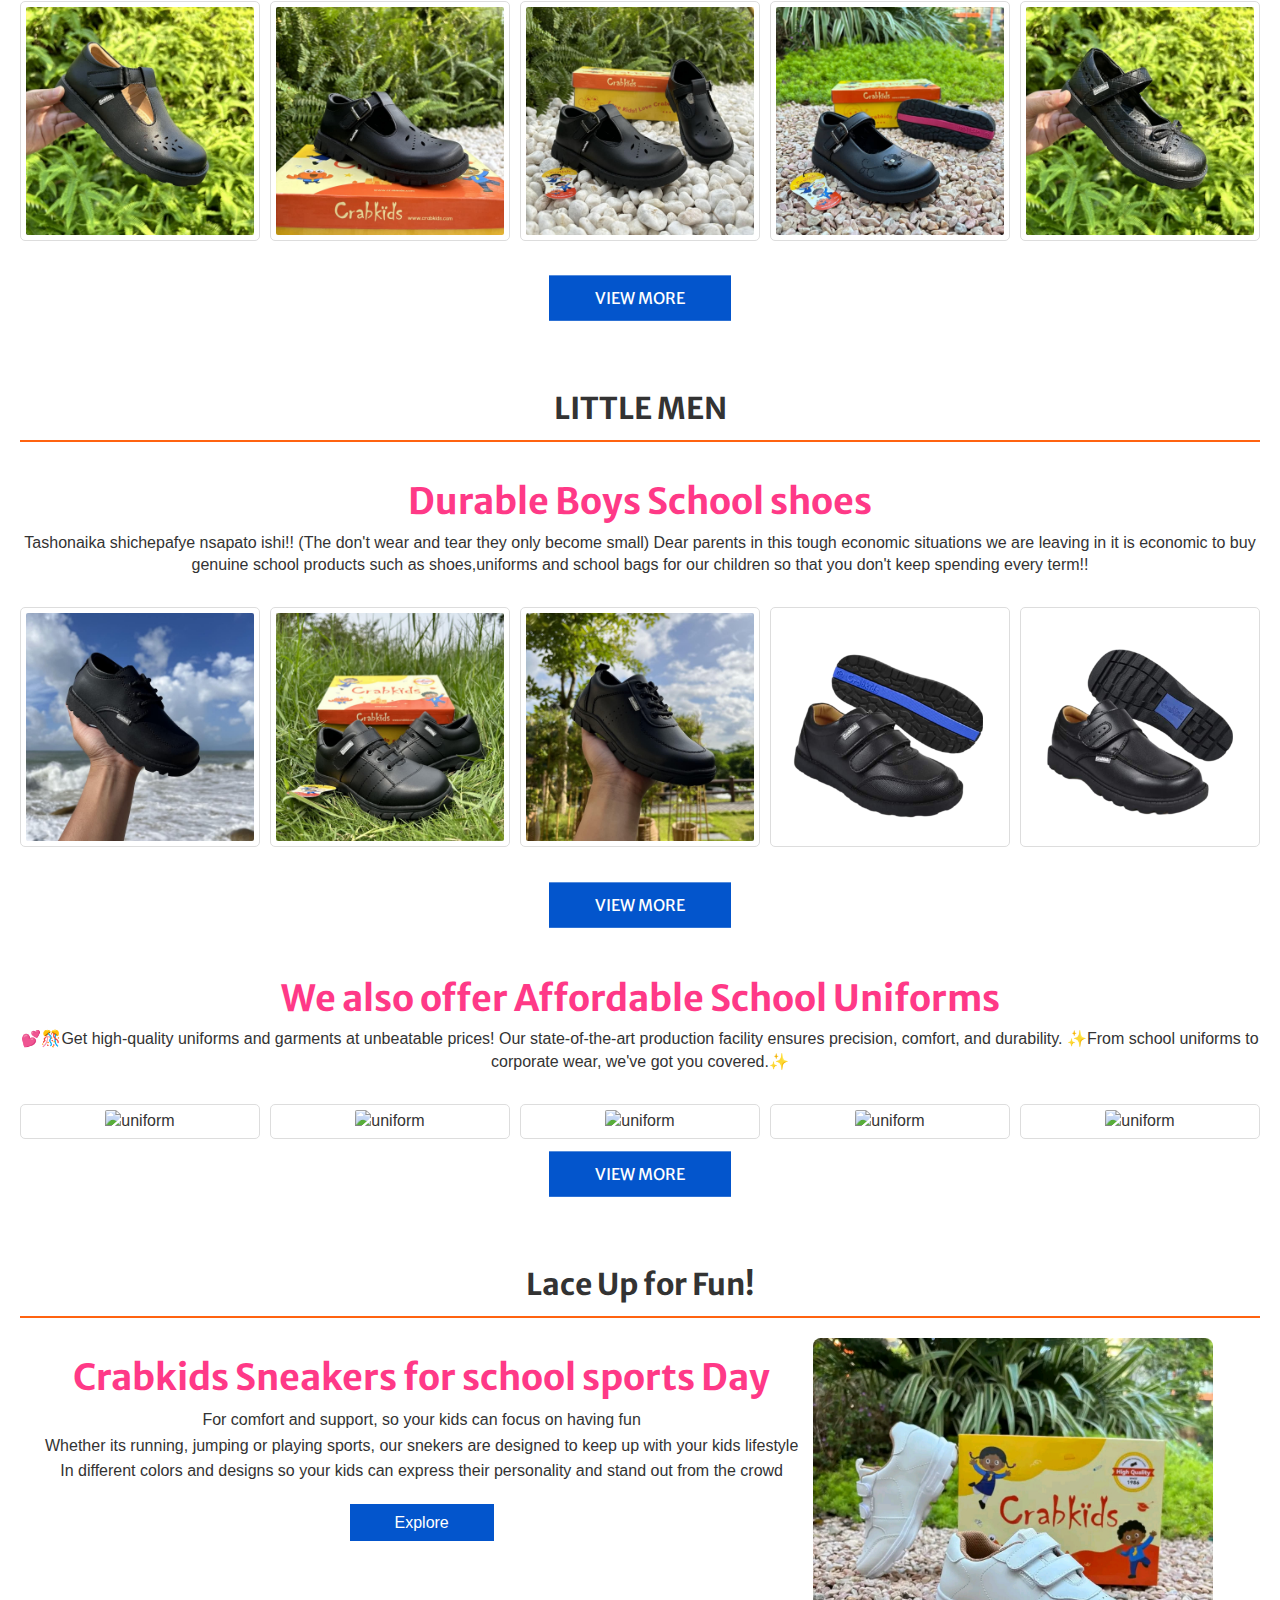
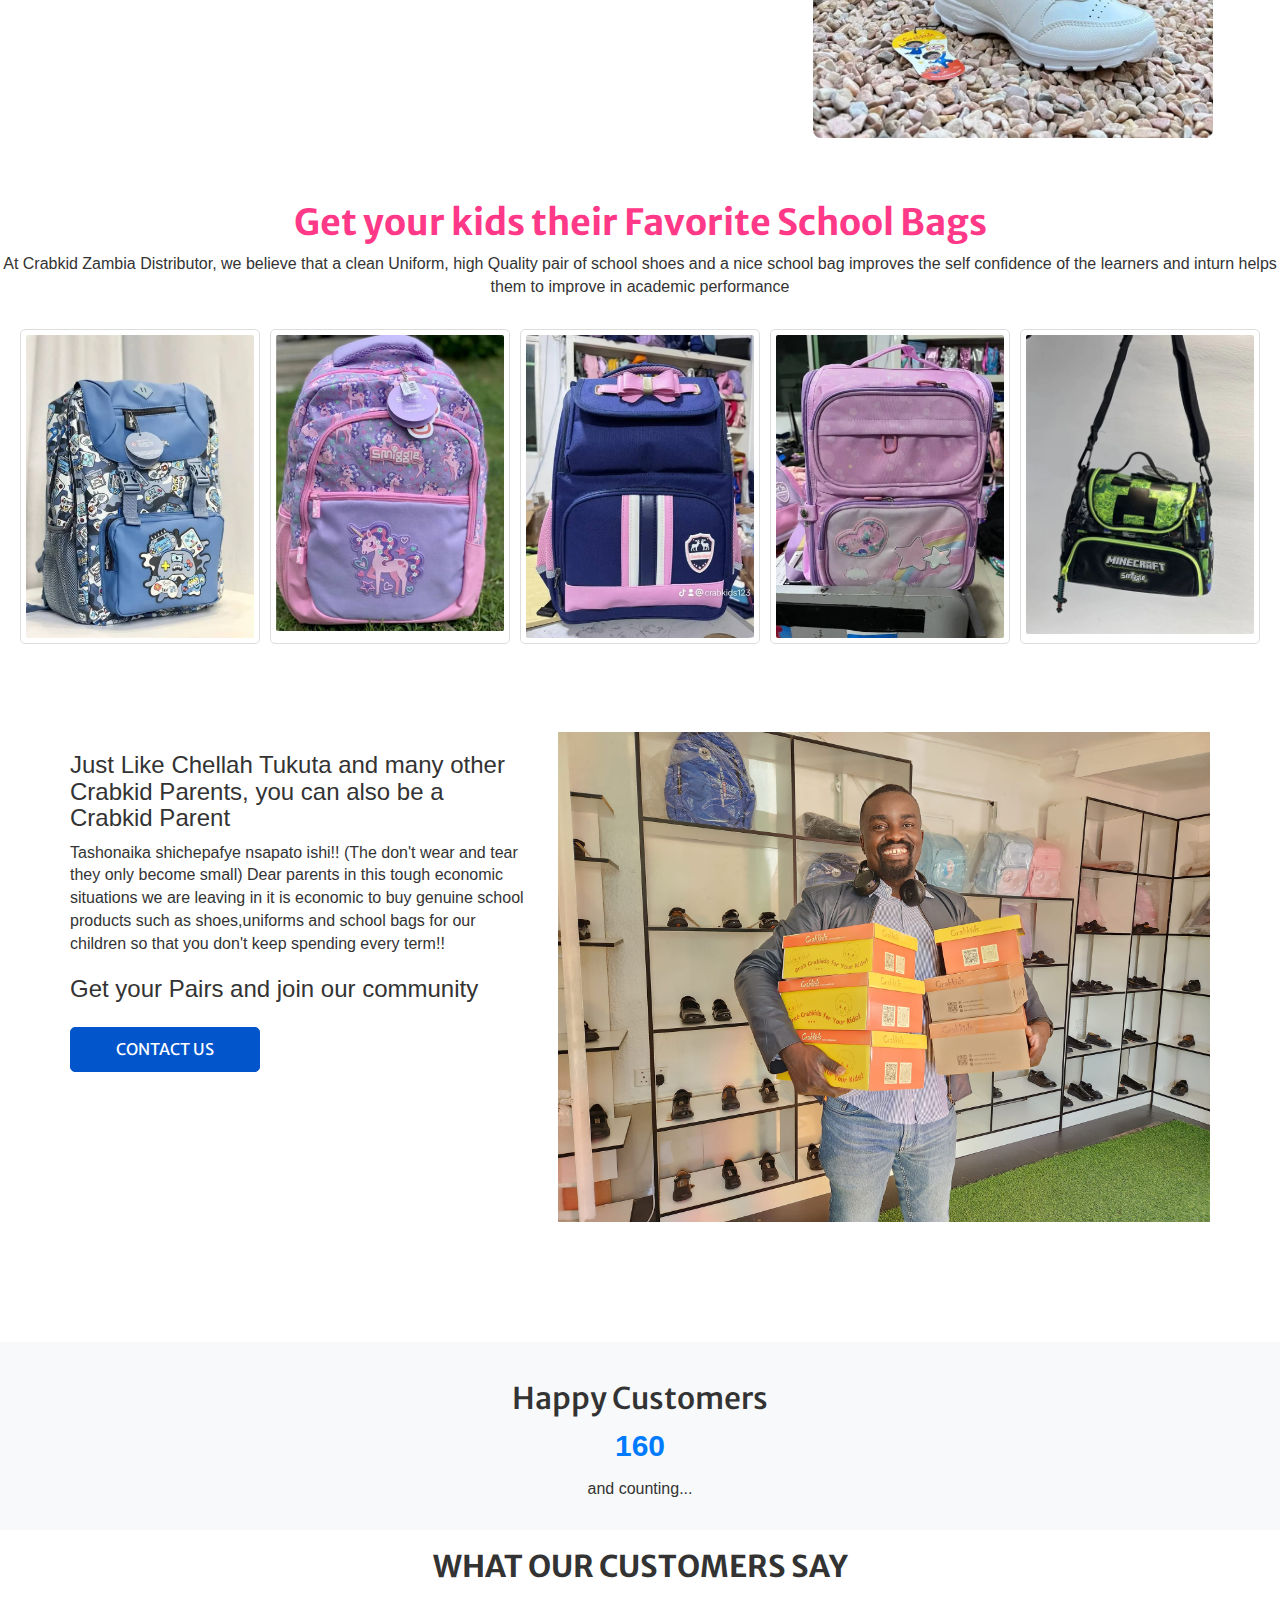
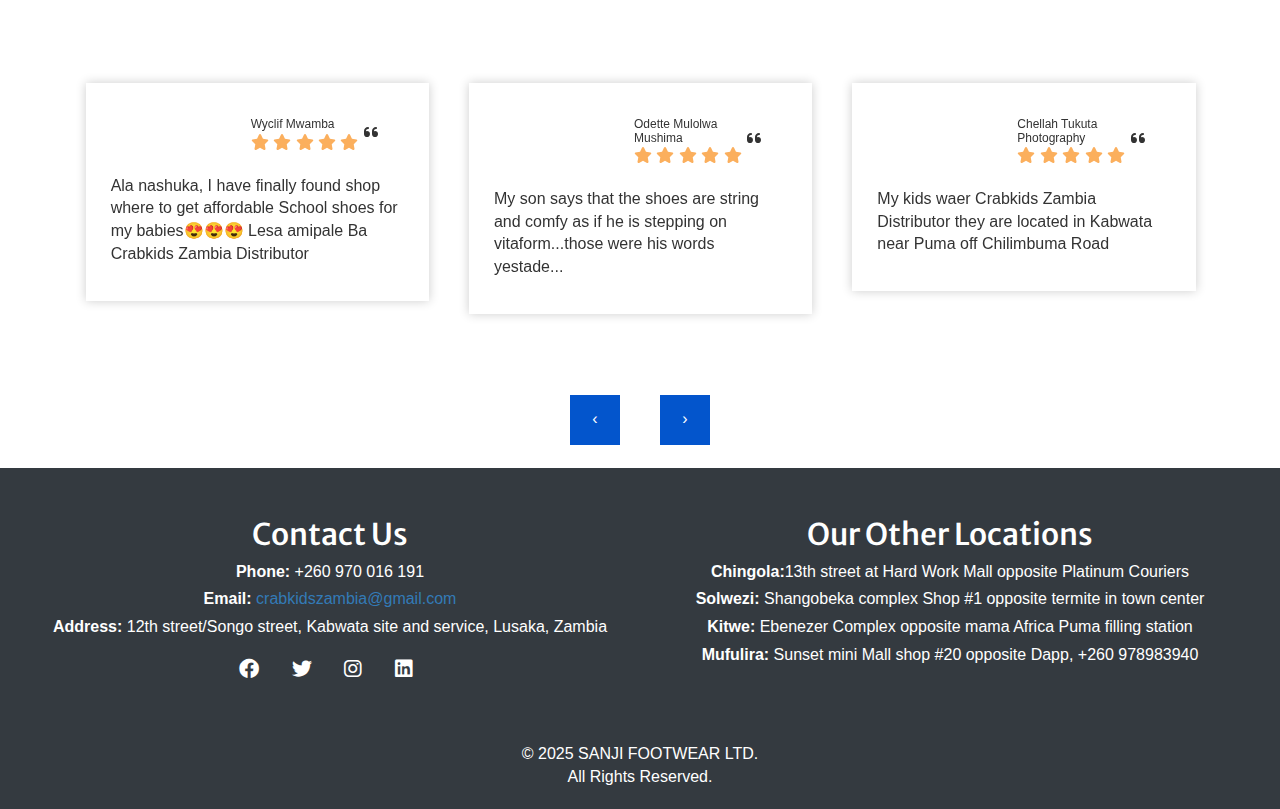
==== commit c26adf67: "index.html" ====
--- a/CrabKids/index.html
+++ b/CrabKids/index.html
@@ -3,643 +3,901 @@
     <head>
         <meta charset="UTF-8">
         <meta name="viewport" content="width=device-width, initial-scale=1.0">
-        <title>Crabkids Zambia Distributor</title>
-        <link href="https://cdnjs.cloudflare.com/ajax/libs/font-awesome/6.0.0/css/all.min.css" rel="stylesheet">
-        <link rel="stylesheet" href="https://maxcdn.bootstrapcdn.com/bootstrap/3.3.7/css/bootstrap.min.css">
+        <title>Sanji Footwear Hub</title>
+        <link
+            href="https://cdnjs.cloudflare.com/ajax/libs/font-awesome/6.0.0/css/all.min.css"
+            rel="stylesheet">
+        <link
+            rel="stylesheet"
+            href="https://maxcdn.bootstrapcdn.com/bootstrap/3.3.7/css/bootstrap.min.css">
         <script src="https://kit.fontawesome.com/a076d05399.js" crossorigin="anonymous"></script>
 
         <!-- OwlCarousel stylesheet -->
-        <link rel="stylesheet" type="text/css" href="https://cdnjs.cloudflare.com/ajax/libs/OwlCarousel2/2.3.4/assets/owl.carousel.min.css" />
-        <link rel="stylesheet" type="text/css" href="https://cdnjs.cloudflare.com/ajax/libs/OwlCarousel2/2.3.4/assets/owl.theme.default.min.css" />
+        <link
+            rel="stylesheet"
+            type="text/css"
+            href="https://cdnjs.cloudflare.com/ajax/libs/OwlCarousel2/2.3.4/assets/owl.carousel.min.css"/>
+        <link
+            rel="stylesheet"
+            type="text/css"
+            href="https://cdnjs.cloudflare.com/ajax/libs/OwlCarousel2/2.3.4/assets/owl.theme.default.min.css"/>
 
         <!-- Custom styles for this template -->
-        <link href="css/style.css" rel="stylesheet" />
-        <link href="style.css" rel="stylesheet" />
-        <link href="css/responsive.css" rel="stylesheet" />
+        <link href="css/style.css" rel="stylesheet"/>
+        <link href="style.css" rel="stylesheet"/>
+        <link href="css/responsive.css" rel="stylesheet"/>
 
     </head>
-    <body>
-
-    </div>
-        <header style="height: 20px;">
-            <div class="navbar">
-                <div class="navbar-logo">
-                    <img src="image/Crabkids_Logo.png" alt="Crabkid logo" width="130px">
-                </div>
-                <div class="menu-toggle" id="menu-toggle">☰</div>
-                <ul class="navbar-menu" id="navbar-menu">
-                    <li>
-                        <a href="#home">Home</a>
-                    </li>
-                    <li>
-                        <a href="#about">About Us</a>
-                    </li>
-                    <li>
-                        <a href="#gallery" class="dropdown-toggle">Our Services
-                            <span class="dropdown-arrow">&#9662;</span></a>
-                        <ul class="dropdown-menu">
-                            <li>
-                                <a href="#girls">Girls Shoes</a>
-                            </li>
-                            <li>
-                                <a href="#boys">Boys Shoes</a>
-                            </li>
-                            <li>
-                                <a href="#sneakers">Sneakers</a>
-                            </li>
-                            <li>
-                                <a href="#uniforms">Uniforms</a>
-                            </li>
-                        </ul>
-                    </li>
-                    <li>
-                        <a href="#reviews">Reviews</a>
-                    </li>
-                    <li>
-                        <a href="#contacts">Contact</a>
-                    </li>
-                    <li>
-                        <a href="gallery.html">Gallery</a>
-                    </li>
-                    <!-- <div id="contacts">
-                      <div  class="contact-section">
-                          <div class="contact-details" style="text-align: center;">
-                              <h2>Contact Us</h2>
-                              <p><strong>Phone:</strong>+260 970 016 191</p>
-                              <p><strong>Email:</strong>crabkidszambia@gmail.com</p>
-                              <p><strong>Address:</strong>12th street/Songo street,Kabwata site and service , Lusaka, Zambia</p>
-                              <div class="social-media">
-                                  <a href="https://web.facebook.com/profile.php?id=100083279982172" target="_blank"><i class="fab fa-facebook"></i></a>
-                                  <a href="https://twitter.com" target="_blank"><i class="fab fa-twitter"></i></a>
-                                  <a href="https://instagram.com" target="_blank"><i class="fab fa-instagram"></i></a>
-                                  <a href="https://linkedin.com" target="_blank"><i class="fab fa-linkedin"></i></a>
-                              </div>
-                          </div>
-                          </div> -->
-                </ul>
-            </div>
-        </header>
-
-        <div id="home">
-            <section class="hero mb-0">
-                <h1><strong>CRABKIDS ZAMBIA DISTRIBUTOR</strong></h1>
-                <p>Quality, Durable, Comfortable and Budget friendly shoes for the little ones.</p>
-                <a href="tel: +0973071984">
-                    Contact Us
-                  </a>
-            </section>
-        </div>
-
-        <section class="slideshow">
-            <div class="slideshow-container">
-                <img src="image/shoe.png" alt="Shoe 1">
-                <img src="image/shoe1.png" alt="Shoe 1">
-                <img src="image/shoe2.png" alt="Shoe 2">
-                <img src="image/shoe3.png" alt="Shoe 3">
-                <img src="image/shoe4.png" alt="Shoe 3">
-                <img src="image/shoe5.png" alt="Shoe 3">
-                <img src="image/shoe6.png" alt="Shoe 3">
-                <img src="image/shoe7.png" alt="Shoe 3">
-                <img src="image/shoe8.png" alt="Shoe 3">
-                <img src="image/shoe9.png" alt="Shoe 3">
-                <img src="image/shoe10.png" alt="Shoe 3">
-                <!-- Add more images as needed -->
-            </div>
+    <body></div>
+    <header style="height: 20px;">
+        <div class="navbar">
+            <div class="navbar-logo" style=" width: 330px;">
+                <!-- <img src="image/Crabkids_Logo.png" alt="Crabkid logo" width="130px"> -->
+                <h5>
+                    <strong>SANJI FOOTWEAR HUB LTD</strong>
+                </h5>
+            </div>
+            <div class="menu-toggle" id="menu-toggle">☰</div>
+            <ul class="navbar-menu" id="navbar-menu">
+                <li>
+                    <a href="#home">Home</a>
+                </li>
+                <li>
+                    <a href="#about">About Us</a>
+                </li>
+                <li>
+                    <a href="#gallery" class="dropdown-toggle">Our Services
+                        <span class="dropdown-arrow">&#9662;</span></a>
+                    <ul class="dropdown-menu">
+                        <li>
+                            <a href="#girls">Girls Shoes</a>
+                        </li>
+                        <li>
+                            <a href="#boys">Boys Shoes</a>
+                        </li>
+                        <li>
+                            <a href="#sneakers">Sneakers</a>
+                        </li>
+                        <li>
+                            <a href="#uniforms">Uniforms</a>
+                        </li>
+                    </ul>
+                </li>
+                <li>
+                    <a href="#gallery" class="dropdown-toggle">Pricing
+                        <span class="dropdown-arrow"></span></a>
+                    <ul class="dropdown-menu">
+                        <h3>
+                            <u>Our Pricing</u>
+                        </h3>
+                        <p>The prices ranges from Shoe sizes.</p>
+                        <li style="color: black;">Size 25-30 K550.00</li>
+                        <li style="color: black;">Size 31-36 K600.00</li>
+                        <li style="color: black;">Size 37-42 K650.00</li>
+                        <li style="color: black;">Size 43-46 K700.00</li>
+                    </ul>
+                </li>
+                <li>
+                    <a href="#reviews">Reviews</a>
+                </li>
+                <li>
+                    <a href="#contacts">Contact</a>
+                </li>
+                <li>
+                    <a href="gallery.html">Gallery</a>
+                </li>
+            </ul>
+        </div>
+    </header>
+
+    <div id="home">
+        <section class="hero mb-0">
+            <h1>
+                <strong>SANJI FOOTWEAR HUB LTD</strong>
+            </h1>
+            <p>Quality, Durable, Comfortable and Budget friendly shoes for the little ones.</p>
+            <a href="tel: +260970016191">
+                Contact Us
+            </a>
         </section>
-
-
-        <section id="about" class="reviews">
-          <center id="about" class="lovekids">
-              <h2><strong>WHO WE ARE</strong></h2>
-          </center>
-      </section>
-  <!-- about section -->
-  <div class="container">
-  <section class="about_section layout_padding-bottom">
-
-      <div class="row">
-        <div class="col-lg-5 col-md-6">
-          <div class="detail-box">
+    </div>
+
+    <section class="slideshow">
+        <div class="slideshow-container">
+            <img src="image/shoe.png" alt="Shoe 1">
+            <img src="image/shoe1.png" alt="Shoe 1">
+            <img src="image/shoe2.png" alt="Shoe 2">
+            <img src="image/shoe3.png" alt="Shoe 3">
+            <img src="image/shoe4.png" alt="Shoe 3">
+            <img src="image/shoe5.png" alt="Shoe 3">
+            <img src="image/shoe6.png" alt="Shoe 3">
+            <img src="image/shoe7.png" alt="Shoe 3">
+            <img src="image/shoe8.png" alt="Shoe 3">
+            <img src="image/shoe9.png" alt="Shoe 3">
+            <img src="image/shoe10.png" alt="Shoe 3">
+            <!-- Add more images as needed -->
+        </div>
+    </section>
+
+    <section id="about" class="reviews">
+        <center id="about" class="lovekids">
             <h2>
-              About us
+                <strong>WHO WE ARE</strong>
             </h2>
-            <p>
-              At Crabkids Zambia Distributor  we provide you with Promax high quality, durable and 
-              comfortable school shoes which will give you quality for your money, we also provide top
-              quality and designer school bags.🎒 
-            </p>
-            <a href="about.html">
-              Read More
-            </a>
-          </div>
-        </div>
-        <div class="col-lg-7 col-md-6">
-          <div class="img-box">
-            <img src="image/crabkid_workshop.jpg" alt="" style="display: block; margin: auto;">
-          </div>
-        </div>
-      </div>
-  </section>
-</div>
-<section id="products" class="reviews">
-  <center id="about" class="lovekids">
-      <h2><strong>PRODUCTS</strong></h2>
-  </center>
-</section>
-  <!-- service section -->
-  <section class="service_section layout_padding">
-    <div class="container ">
-      <div class="row">
-        <div class="col-sm-6 col-md-4 mx-auto">
-          <div class="box ">
-            <div class="img-box">
-              <img src="image/shoeicon.png" alt="" />
-            </div>
-            <div class="detail-box">
-              <h4><strong>
-                Girls School Shoes
-              </strong></h4>
-              <p>
-                "Comfort: "Our girls' school shoes are designed with comfort in mind, featuring soft insoles, breathable materials, and cushioned support.
-                 Built to last, our shoes can withstand the demands of school life, from playground adventures to classroom learning."
-              </p>
-            </div>
-          </div>
-        </div>
-        <div class="col-sm-6 col-md-4 mx-auto">
-          <div class="box ">
-            <div class="img-box">
-              <img src="image/shoe2.png" alt="" />
-            </div>
-            <div class="detail-box">
-              <h4><strong>
-                Boys School Shoes
-              </strong></h4>
-              <p>
-                 "Our boys' school shoes are built to withstand the rough and tumble world of school life, with durable materials and sturdy construction."
-                 "With cushioned insoles, breathable materials, and supportive arches, our shoes keep your boy comfortable all day long."
-                
-              </p>
-            </div>
-          </div>
-        </div>
-        <div class="col-sm-6 col-md-4 mx-auto">
-          <div class="box ">
-            <div class="img-box">
-              <img src="image/uniform4.jpg" alt="" />
-            </div>
-            <div class="detail-box">
-              <h4><strong>
-                School Uniforms
-              </strong></h4>
-              <p>
-               High quality materials used to sew the unifroms that fit your kids perfectly 
-              </p>
-            </div>
-          </div>
-        </div>
-      </div>
-      <div class="btn-box">
-        <a href="">
-          View More
-        </a>
-      </div>
-    </div>
-  </section>
-
-        <section id="girls" class="reviews">
-            <center id="about" class="lovekids">
-                <h2><strong>LOVE KIDS LOVE CRABKIDS!</strong></h2>
-            </center>
-        </section>
-        <div class="containers">
-            <img
-                src="image/crabkid_catoons.png"
-                alt="crabkid_ride"
-                title="crabkid_ride"
-                width="300"
-                height="auto">
-                <div class="introduction_titl">
-            <h2 style=" color: #ff3987;   text-align: center;"><strong>Crabkids Comfortable School Shoes for the Princesses</strong></h2>  </div>
-            <div class="container_sub">
-            </div>
-    </div>
-
-    <section id="about" class="gallery">
-        <div class="gallery-item">
-            <img src="image/girl1.jpg" alt="Girls Shoe 1">
-        </div>
-
-        <div class="gallery-item">
-            <img src="image/girl9.jpg" alt="Girls Shoe 2">
-        </div>
-        <div class="gallery-item">
-            <img src="image/girl8.jpg" alt="Girls Shoe 2">
-        </div>
-        <div class="gallery-item">
-            <img src="image/girl4.jpg" alt="Girls Shoe 2">
-        </div>
-        <div class="gallery-item">
-            <img src="image/girl5.jpg" alt="Girls Shoe 2">
-        </div>
-    </section><br>
-    <div class="see_more">
-    <a href="girls_more_shoes.html" style=" text-align: center;">View More</a>
-    </div><br><br><br>
-
-    <section id="boys" class="reviews">
-        <center class="lovekids">
-            <h2><strong>LITTLE MEN</strong></h2>
         </center>
     </section>
-</div>
-
-  <!-- about section -->
-              <h1 style="color: #ff3987; text-align: center;">
-                <strong>Durable Boys School shoes</strong></h1>  </div>  
-            <p style="text-align: center;">Tashonaika shichepafye nsapato ishi!!
-              (The don't wear and tear they only become small)
-              Dear parents in this tough economic situations we are leaving in it is economic to buy genuine school
-               products such as shoes,uniforms and school bags for our children so that you don't keep spending 
-               every term!!</p>
+    <!-- about section -->
+    <div class="container">
+        <section class="about_section layout_padding-bottom">
+
+            <div class="row">
+                <div class="col-lg-5 col-md-6">
+                    <div class="detail-box">
+                        <h3>
+                            <strong>
+                                About us
+                            </strong>
+                        </h3>
+                        <p>
+                            At Crabkids Zambia Distributor we provide you with Promax high quality, durable
+                            and comfortable school shoes which will give you quality for your money, we also
+                            provide top quality and designer school bags.🎒
+                        </p>
+                        <a href="about.html">
+                            Read More
+                        </a>
+                    </div>
+                </div>
+                <div class="col-lg-7 col-md-6">
+                    <div class="img-box">
+                        <img
+                            src="image/crabkid_workshop.jpg"
+                            alt=""
+                            style="display: block; margin: auto;">
+                    </div>
+                </div>
+            </div>
+        </section>
+    </div>
+    <section id="products" class="reviews">
+        <center id="about" class="lovekids">
+            <h2>
+                <strong>PRODUCTS</strong>
+            </h2>
+        </center>
+    </section>
+    <!-- service section -->
+    <section class="service_section layout_padding">
+        <div class="container ">
+            <div class="row">
+                <div class="col-sm-6 col-md-4 mx-auto">
+                    <div class="box ">
+                        <div class="img-box">
+                            <img src="image/shoeicon.png" alt=""/>
+                        </div>
+                        <div class="detail-box">
+                            <h4>
+                                <strong>
+                                    Girls School Shoes
+                                </strong>
+                            </h4>
+                            <p>
+                               "Our girls' school shoes are designed with comfort in mind, featuring
+                                soft insoles, breathable materials, and cushioned support."
+                            </p>
+                        </div>
+                    </div>
+                </div>
+                <div class="col-sm-6 col-md-4 mx-auto">
+                    <div class="box ">
+                        <div class="img-box">
+                            <img src="image/shoe2.png" alt=""/>
+                        </div>
+                        <div class="detail-box">
+                            <h4>
+                                <strong>
+                                    Boys School Shoes
+                                </strong>
+                            </h4>
+                            <p>
+                                "Our boys' school shoes are built to withstand the rough and tumble world of
+                                school life".
+
+                            </p>
+                        </div>
+                    </div>
+                </div>
+                <div class="col-sm-6 col-md-4 mx-auto">
+                    <div class="box ">
+                        <div class="img-box">
+                            <img src="image/sneaker9.png" alt=""/>
+                        </div>
+                        <div class="detail-box">
+                            <h4>
+                                <strong>
+                                    Sneakers
+                                </strong>
+                            </h4>
+                            <p>
+                                For comfort and support, so your kids can focus on having fun
+                            </p>
+                        </div>
+                    </div>
+                </div>
+                <div class="col-sm-6 col-md-4 mx-auto">
+                  <div class="box ">
+                      <div class="img-box">
+                          <img src="image/bag1.png" alt="school bag"/>
+                      </div>
+                      <div class="detail-box">
+                          <h4>
+                              <strong>
+                                  School Bags
+                              </strong>
+                          </h4>
+                          <p>
+                              Perfect Bags for Crabkids quality, comfort and durable
+                          </p>
+                      </div>
+                  </div>
+              </div>
+                <div class="col-sm-6 col-md-4 mx-auto">
+                    <div class="box ">
+                        <div class="img-box">
+                            <img src="image/uniform7.png" alt=""/>
+                        </div>
+                        <div class="detail-box">
+                            <h4>
+                                <strong>
+                                    School Uniforms
+                                </strong>
+                            </h4>
+                            <p>
+                                High quality materials used to sew the unifroms that fit your kids perfectly
+                            </p>
+                        </div>
+                    </div>
+                </div>
+            </div>
+        </div>
+    </div>
+</section>
+
+<section id="girls" class="reviews">
+    <center id="about" class="lovekids">
+        <h2>
+            <strong>LOVE KIDS LOVE CRABKIDS!</strong>
+        </h2>
+    </center>
+</section>
+<div class="containers">
+    <img
+        src="image/crabkid_catoons.png"
+        alt="crabkid_ride"
+        title="crabkid_ride"
+        width="300"
+        height="auto">
+    <div class="introduction_titl">
+        <h2 style=" color: #ff3987;   text-align: center;">
+            <strong>Crabkids Comfortable School Shoes for the Princesses</strong>
+        </h2>
+    </div>
+    <div class="container_sub"></div>
+</div>
 
 <section id="about" class="gallery">
     <div class="gallery-item">
-        <img src="image/boy1.jpg" alt="Boys Shoe 1">
-    </div>
+        <img src="image/girl1.jpg" alt="Girls Shoe 1">
+    </div>
+
     <div class="gallery-item">
-        <img src="image/boy2.jpg" alt="Boys Shoe 2">
+        <img src="image/girl9.jpg" alt="Girls Shoe 2">
     </div>
     <div class="gallery-item">
-        <img src="image/boy3.jpg" alt="Boys Shoe 2">
+        <img src="image/girl8.jpg" alt="Girls Shoe 2">
     </div>
     <div class="gallery-item">
-        <img src="image/shoe3.png" alt="Boys Shoe 2">
+        <img src="image/girl4.jpg" alt="Girls Shoe 2">
     </div>
     <div class="gallery-item">
-        <img src="image/shoe5.png" alt="Boys Shoe 2">
+        <img src="image/girl5.jpg" alt="Girls Shoe 2">
     </div>
 </section><br>
 <div class="see_more">
-<a href="boys_more_shoes.html" style=" text-align: center;">View More</a></div><br><br><br>
+    <a href="girls_more_shoes.html" style=" text-align: center;">View More</a>
+</div><br><br><br>
+
+<section id="boys" class="reviews">
+    <center class="lovekids">
+        <h2>
+            <strong>LITTLE MEN</strong>
+        </h2>
+    </center>
+</section>
+</div>
+
+<!-- about section -->
+<h1 style="color: #ff3987; text-align: center;">
+<strong>Durable Boys School shoes</strong>
+</h1>
+</div>
+<p style="text-align: center;">Tashonaika shichepafye nsapato ishi!! (The don't
+wear and tear they only become small) Dear parents in this tough economic
+situations we are leaving in it is economic to buy genuine school products such
+as shoes,uniforms and school bags for our children so that you don't keep
+spending every term!!</p>
+
+<section id="about" class="gallery">
+<div class="gallery-item">
+<img src="image/boy1.jpg" alt="Boys Shoe 1">
+</div>
+<div class="gallery-item">
+<img src="image/boy2.jpg" alt="Boys Shoe 2">
+</div>
+<div class="gallery-item">
+<img src="image/boy3.jpg" alt="Boys Shoe 2">
+</div>
+<div class="gallery-item">
+<img src="image/shoe3.png" alt="Boys Shoe 2">
+</div>
+<div class="gallery-item">
+<img src="image/shoe5.png" alt="Boys Shoe 2">
+</div>
+</section><br>
+<div class="see_more">
+<a href="boys_more_shoes.html" style=" text-align: center;">View More</a>
+</div><br><br><br>
 
 <div id="uniforms" class="school_uniforms">
-    <h1 style="color: #ff3987; text-align: center;">
-        <strong>We also offer Affordable School Uniforms</strong></h1>  </div>  
-    <p style="text-align: center;">At Crabkid Zambia Distributor, we believe that a clean Uniform, high Quality pair of school shoes and a nice school bag
-    improves the self confidence of the learners and inturn helps them to improve in academic performance</p>
-
-    <section id="about" class="gallery">
-        <div class="gallery-item">
-            <img src="image/crabkids1.jpg" alt="uniform">
-        </div>
-        <div class="gallery-item">
-            <img src="image/uniform.jpg" alt="uniform">
-        </div>
-        <div class="gallery-item">
-            <img src="image/uniform1.jpg" alt="uniform">
-        </div>
-        <div class="gallery-item">
-            <img src="image/uniform2.jpg" alt="uniform">
-        </div>
-        <div class="gallery-item">
-            <img src="image/uniform3.jpg" alt="uniform">
-        </div>
-    </section>
-
-    <section id="sneakers" class="reviews">
-        <center class="lovekids">
-            <h2><strong>Lace Up for Fun!</strong> </h2>
-        </center>
-    </section>
-    <div class="containers">
-        <div class="introduction_titl">
-            <h1 style="color: #ff3987; text-align: center;"">
-                <strong>Crabkids Sneakers for school sports Day</strong>
-            </h1>
-            <div class="container_ub">
-                
-                <p style="text-align: center;"><span>For comfort and support, so your kids can focus on having fun<br>
-                Whether its running, jumping or playing sports, our snekers are designed to keep up with your kids
-                lifestyle<br>
-                In different colors and designs so your kids can express their personality and stand out from the crowd<br><br>
-                  <a href="sneakers.html" class="see_more" style="text-align: center; background-color: #0355cc;
-                  padding: 10px 45px; color: #fff;">Explore</a></span>
+<h1 style="color: #ff3987; text-align: center;">
+<strong>We also offer Affordable School Uniforms</strong>
+</h1>
+</div>
+<p style="text-align: center;">💕🎊Get high-quality uniforms and garments at unbeatable prices! Our state-of-the-art production facility ensures precision, comfort, and durability. 
+  ✨️From school uniforms to corporate wear, we've got you covered.✨️</p>
+
+<section id="about" class="gallery">
+<div class="gallery-item">
+<img src="image/uniform7.jpg" alt="uniform">
+</div>
+<div class="gallery-item">
+<img src="image/uniform8.jpg" alt="uniform">
+</div>
+<div class="gallery-item">
+<img src="image/uniform9.jpg" alt="uniform">
+</div>
+<div class="gallery-item">
+<img src="image/uniform10.jpg" alt="uniform">
+</div>
+<div class="gallery-item">
+<img src="image/uniform11.jpg" alt="uniform">
+</div>
+</section>
+<div class="see_more">
+<a href="uniforms.html" style=" text-align: center;">View More</a>
+</div><br><br><br>
+
+<section id="sneakers" class="reviews">
+<center class="lovekids">
+<h2>
+    <strong>Lace Up for Fun!</strong>
+</h2>
+</center>
+</section>
+<div class="containers">
+<div class="introduction_titl">
+<h1 style="color: #ff3987; text-align: center;" ">
+    <strong>Crabkids Sneakers for school sports Day</strong>
+</h1>
+<div class="container_ub">
+
+    <p style="text-align: center;">
+        <span>For comfort and support, so your kids can focus on having fun<br>
+            Whether its running, jumping or playing sports, our snekers are designed to keep
+            up with your kids lifestyle<br>
+            In different colors and designs so your kids can express their personality and
+            stand out from the crowd<br><br>
+            <a
+                href="sneakers.html"
+                class="see_more"
+                style="text-align: center; background-color: #0355cc;
+                  padding: 10px 45px; color: #fff;">Explore</a>
+        </span>
+    </p>
+</div>
+</div>
+<img
+src="image/sneakers.jpg"
+alt="sneakers"
+title="sneakers"
+width="300"
+height="auto"
+style="border-radius: 8px;">
+</div><br><br>
+
+<div id="uniforms" class="school_uniforms">
+<h1 style="color: #ff3987; text-align: center;">
+<strong>Get your kids their Favorite School Bags</strong>
+</h1>
+</div>
+<p style="text-align: center;">At Crabkid Zambia Distributor, we believe that a
+clean Uniform, high Quality pair of school shoes and a nice school bag improves
+the self confidence of the learners and inturn helps them to improve in academic
+performance</p>
+
+<section id="about" class="gallery">
+<div class="gallery-item">
+<img src="image/bag1.jpg" alt="Boys Shoe 1">
+</div>
+<div class="gallery-item">
+<img src="image/bag2.jpg" alt="Boys Shoe 2">
+</div>
+<div class="gallery-item">
+<img src="image/bag3.jpg" alt="Boys Shoe 2">
+</div>
+<div class="gallery-item">
+<img src="image/bag4.jpg" alt="Boys Shoe 2">
+</div>
+<div class="gallery-item">
+<img src="image/bag6.jpg" alt="Boys Shoe 2">
+</div>
+</section><br><br><br>
+
+<div class="container">
+<section class="about_section layout_padding-bottom">
+
+<div class="row">
+    <div class="col-lg-5 col-md-6">
+        <div class="detail-box">
+            <h3>
+                Just Like Chellah Tukuta and many other Crabkid Parents, you can also be a
+                Crabkid Parent
+            </h3>
+            <p>
+                Tashonaika shichepafye nsapato ishi!! (The don't wear and tear they only become
+                small) Dear parents in this tough economic situations we are leaving in it is
+                economic to buy genuine school products such as shoes,uniforms and school bags
+                for our children so that you don't keep spending every term!!
+            </p>
+            <h3>Get your Pairs and join our community</h3>
+            <a href="tel: +260970016191">
+                Contact Us
+            </a>
+        </div>
+    </div>
+    <div class="col-lg-7 col-md-6">
+        <div class="img-box">
+            <img src="image/review1.jpg" alt="" style="display: block; margin: auto;">
+        </div>
+    </div>
+</div>
+</section>
+</div>
+
+<div id="reviews" class="counter">
+<h2>Happy Customers</h2>
+<p class="number" id="customer-count">0
+<p>and counting...</p>
 </p>
-            </div>
-        </div>
-        <img
-            src="image/sneakers.jpg"
-            alt="Skeleton"
-            title="Skeleton"
-            width="300"
-            height="auto"
-            style="border-radius: 8px;">
-    </div><br><br>
-
-
-    <div id="uniforms" class="school_uniforms">
-        <h1 style="color: #ff3987; text-align: center;">
-            <strong>Get your kids their Favorite School Bags</strong></h1>  </div>  
-        <p style="text-align: center;">At Crabkid Zambia Distributor, we believe that a clean Uniform, high Quality pair of school shoes and a nice school bag
-        improves the self confidence of the learners and inturn helps them to improve in academic performance</p>
-    
-        <section id="about" class="gallery">
-            <div class="gallery-item">
-                <img src="image/bag1.jpg" alt="Boys Shoe 1">
-            </div>
-            <div class="gallery-item">
-                <img src="image/bag2.jpg" alt="Boys Shoe 2">
-            </div>
-            <div class="gallery-item">
-                <img src="image/bag3.jpg" alt="Boys Shoe 2">
-            </div>
-            <div class="gallery-item">
-                <img src="image/bag4.jpg" alt="Boys Shoe 2">
-            </div>
-            <div class="gallery-item">
-                <img src="image/bag6.jpg" alt="Boys Shoe 2">
-            </div>
-        </section>
-
-
-
-<div class="counter">
-    <h2>Happy Customers</h2>
-    <p class="number" id="customer-count">0</p>
-</div>
-
-  <!-- client section -->
-  <section class="client_section ">
-    <div class="container">
-      <div class="heading_container heading_center">
-        <h2>
-          What Our Customers Say
-        </h2>
-      </div>
-      <div class="carousel-wrap layout_padding2-top ">
-        <div class="owl-carousel">
-          <div class="item">
+</div>
+
+<!-- client section -->
+<section class="client_section ">
+<div class="container">
+<div class="heading_container heading_center">
+    <h2>
+        What Our Customers Say
+    </h2>
+</div>
+<div class="carousel-wrap layout_padding2-top ">
+    <div class="owl-carousel">
+        <div class="item">
             <div class="box">
+                <div class="client_id">
+                    <div class="img-box">
+                        <img src="image/Wycliff.PNG" alt="">
+                    </div>
+                    <div class="client_detail">
+                        <div class="client_info">
+                            <h6>
+                                Wyclif Mwamba
+                            </h6>
+                            <i class="fa fa-star" aria-hidden="true"></i>
+                            <i class="fa fa-star" aria-hidden="true"></i>
+                            <i class="fa fa-star" aria-hidden="true"></i>
+                            <i class="fa fa-star" aria-hidden="true"></i>
+                            <i class="fa fa-star" aria-hidden="true"></i>
+                        </div>
+                        <i class="fa fa-quote-left" aria-hidden="true"></i>
+                    </div>
+                </div>
+                <div class="client_text">
+                    <p>
+                        Ala nashuka, I have finally found shop where to get affordable School shoes for
+                        my babies😍😍😍 Lesa amipale Ba Crabkids Zambia Distributor
+                    </p>
+                </div>
+            </div>
+        </div>
+        <div class="item">
+          <div class="box">
               <div class="client_id">
-                <div class="img-box">
-                  <img src="image/review31.jpg" alt="">
-                </div>
-                <div class="client_detail">
-                  <div class="client_info">
-                    <h6>
-                      Wyclif Mwamba
-                    </h6>
-                    <i class="fa fa-star" aria-hidden="true"></i>
-                    <i class="fa fa-star" aria-hidden="true"></i>
-                    <i class="fa fa-star" aria-hidden="true"></i>
-                    <i class="fa fa-star" aria-hidden="true"></i>
-                    <i class="fa fa-star" aria-hidden="true"></i>
+                  <div class="img-box">
+                      <img src="image/odette.jpg" alt="">
                   </div>
-                  <i class="fa fa-quote-left" aria-hidden="true"></i>
-                </div>
+                  <div class="client_detail">
+                      <div class="client_info">
+                          <h6>
+                              Odette Mulolwa Mushima
+                          </h6>
+                          <i class="fa fa-star" aria-hidden="true"></i>
+                          <i class="fa fa-star" aria-hidden="true"></i>
+                          <i class="fa fa-star" aria-hidden="true"></i>
+                          <i class="fa fa-star" aria-hidden="true"></i>
+                          <i class="fa fa-star" aria-hidden="true"></i>
+                      </div>
+                      <i class="fa fa-quote-left" aria-hidden="true"></i>
+                  </div>
               </div>
               <div class="client_text">
-                <p>
-                  Ala nashuka, I have finally found shop where to get affordable School shoes for my babies😍😍😍 Lesa amipale Ba Crabkids Zambia Distributor
-                </p>
+                  <p>
+                    My son says that the shoes are string and comfy as if he is stepping on vitaform...those were his words yestade...
+                  </p>
               </div>
-            </div>
           </div>
-          <div class="item">
+      </div>
+        <div class="item">
             <div class="box">
-              <div class="client_id">
-                <div class="img-box">
-                  <img src="image/review21.jpg" alt="">
-                </div>
-                <div class="client_detail">
-                  <div class="client_info">
-                    <h6>
-                      Chellah Tukuta Photography
-                    </h6>
-                    <i class="fa fa-star" aria-hidden="true"></i>
-                    <i class="fa fa-star" aria-hidden="true"></i>
-                    <i class="fa fa-star" aria-hidden="true"></i>
-                    <i class="fa fa-star" aria-hidden="true"></i>
-                    <i class="fa fa-star" aria-hidden="true"></i>
-                  </div>
-                  <i class="fa fa-quote-left" aria-hidden="true"></i>
-                </div>
-              </div>
-              <div class="client_text">
-                <p>
-                  chunks as necessary, making this the first true generator on the Internet. It uses a dictionary of over 200 Latin words, combined with a handful of model sentence structures, to generate Lorem Ipsum
-                </p>
-              </div>
-            </div>
-          </div>
-          <div class="item">
+                <div class="client_id">
+                    <div class="img-box">
+                        <img src="image/chellah.PNG" alt="">
+                    </div>
+                    <div class="client_detail">
+                        <div class="client_info">
+                            <h6>
+                                Chellah Tukuta Photography
+                            </h6>
+                            <i class="fa fa-star" aria-hidden="true"></i>
+                            <i class="fa fa-star" aria-hidden="true"></i>
+                            <i class="fa fa-star" aria-hidden="true"></i>
+                            <i class="fa fa-star" aria-hidden="true"></i>
+                            <i class="fa fa-star" aria-hidden="true"></i>
+                        </div>
+                        <i class="fa fa-quote-left" aria-hidden="true"></i>
+                    </div>
+                </div>
+                <div class="client_text">
+                    <p>
+                       My kids waer Crabkids Zambia Distributor they are located in Kabwata near Puma off Chilimbuma Road
+                    </p>
+                </div>
+            </div>
+        </div>
+        <div class="item">
             <div class="box">
-              <div class="client_id">
-                <div class="img-box">
-                  <img src="image/fb1.jpg" alt="">
-                </div>
-                <div class="client_detail">
-                  <div class="client_info">
-                    <h6>
-                      Martha C Mulwanda
-                    </h6>
-                    <i class="fa fa-star" aria-hidden="true"></i>
-                    <i class="fa fa-star" aria-hidden="true"></i>
-                    <i class="fa fa-star" aria-hidden="true"></i>
-                    <i class="fa fa-star" aria-hidden="true"></i>
-                    <i class="fa fa-star" aria-hidden="true"></i>
-                  </div>
-                  <i class="fa fa-quote-left" aria-hidden="true"></i>
-                </div>
-              </div>
-              <div class="client_text">
-                <p>
-                  Otherwise..here in kasama,,we really love the shoes,super quality.everything about these shoes is superb. Crabkids Zambia Distributor,,thank you for the beautiful shoes
-                </p>
-              </div>
-            </div>
-          </div>
-          <div class="item">
+                <div class="client_id">
+                    <div class="img-box">
+                        <img src="image/rev.jpg" alt="">
+                    </div>
+                    <div class="client_detail">
+                        <div class="client_info">
+                            <h6>
+                                Martha C Mulwanda
+                            </h6>
+                            <i class="fa fa-star" aria-hidden="true"></i>
+                            <i class="fa fa-star" aria-hidden="true"></i>
+                            <i class="fa fa-star" aria-hidden="true"></i>
+                            <i class="fa fa-star" aria-hidden="true"></i>
+                            <i class="fa fa-star" aria-hidden="true"></i>
+                        </div>
+                        <i class="fa fa-quote-left" aria-hidden="true"></i>
+                    </div>
+                </div>
+                <div class="client_text">
+                    <p>
+                        Otherwise..here in kasama,,we really love the shoes,super quality.everything
+                        about these shoes is superb. Crabkids Zambia Distributor,,thank you for the
+                        beautiful shoes
+                    </p>
+                </div>
+            </div>
+        </div>
+        <div class="item">
             <div class="box">
-              <div class="client_id">
-                <div class="img-box">
-                  <img src="image/review0.jpg" alt="">
-                </div>
-                <div class="client_detail">
-                  <div class="client_info">
-                    <h6>
-                      Webby Chileshe
-                    </h6>
-                    <i class="fa fa-star" aria-hidden="true"></i>
-                    <i class="fa fa-star" aria-hidden="true"></i>
-                    <i class="fa fa-star" aria-hidden="true"></i>
-                    <i class="fa fa-star" aria-hidden="true"></i>
-                    <i class="fa fa-star" aria-hidden="true"></i>
-                  </div>
-                  <i class="fa fa-quote-left" aria-hidden="true"></i>
-                </div>
-              </div>
-              <div class="client_text">
-                <p>
-                  chunks as necessary, making this the first true generator on the Internet. It uses a dictionary of over 200 Latin words, combined with a handful of model sentence structures, to generate Lorem Ipsum
-                </p>
-              </div>
-            </div>
-          </div>
-          <div class="item">
+                <div class="client_id">
+                    <div class="img-box">
+                        <img src="image/pair of shoes.jpg" alt="">
+                    </div>
+                    <div class="client_detail">
+                        <div class="client_info">
+                            <h6>
+                                Lumano Mukale
+                            </h6>
+                            <i class="fa fa-star" aria-hidden="true"></i>
+                            <i class="fa fa-star" aria-hidden="true"></i>
+                            <i class="fa fa-star" aria-hidden="true"></i>
+                            <i class="fa fa-star" aria-hidden="true"></i>
+                            <i class="fa fa-star" aria-hidden="true"></i>
+                        </div>
+                        <i class="fa fa-quote-left" aria-hidden="true"></i>
+                    </div>
+                </div>
+                <div class="client_text">
+                    <p>
+                      I like the two pairs of boys shoes which i ordered earlier this month. i'm defnitely calling again for another pair
+                    </p>
+                </div>
+            </div>
+        </div>
+        <div class="item">
             <div class="box">
-              <div class="client_id">
-                <div class="img-box">
-                  <img src="image/fb.jpg" alt="">
-                </div>
-                <div class="client_detail">
-                  <div class="client_info">
-                    <h6>
-                      Anaesthesia
-                    </h6>
-                    <i class="fa fa-star" aria-hidden="true"></i>
-                    <i class="fa fa-star" aria-hidden="true"></i>
-                    <i class="fa fa-star" aria-hidden="true"></i>
-                    <i class="fa fa-star" aria-hidden="true"></i>
-                    <i class="fa fa-star" aria-hidden="true"></i>
-                  </div>
-                  <i class="fa fa-quote-left" aria-hidden="true"></i>
-                </div>
-              </div>
-              <div class="client_text">
-                <p>
-                  beautiful work here. amazing content.please keep up good work
-                </p>
-              </div>
-            </div>
-          </div>
-        </div>
-      </div>
-    </div>
-  </section>
-
- <!-- End client section -->
+                <div class="client_id">
+                    <div class="img-box">
+                        <img src="image/rev.jpg" alt="">
+                    </div>
+                    <div class="client_detail">
+                        <div class="client_info">
+                            <h6>
+                                Anaesthesia
+                            </h6>
+                            <i class="fa fa-star" aria-hidden="true"></i>
+                            <i class="fa fa-star" aria-hidden="true"></i>
+                            <i class="fa fa-star" aria-hidden="true"></i>
+                            <i class="fa fa-star" aria-hidden="true"></i>
+                            <i class="fa fa-star" aria-hidden="true"></i>
+                        </div>
+                        <i class="fa fa-quote-left" aria-hidden="true"></i>
+                    </div>
+                </div>
+                <div class="client_text">
+                    <p>
+                        beautiful work here. amazing content.please keep up good work
+                    </p>
+                </div>
+            </div>
+        </div>
+        <div class="item">
+            <div class="box">
+                <div class="client_id">
+                    <div class="img-box">
+                        <img src="image/fbrevi.jpg" alt="">
+                    </div>
+                    <div class="client_detail">
+                        <div class="client_info">
+                            <h6>
+                                Melissa A Given
+                            </h6>
+                            <i class="fa fa-star" aria-hidden="true"></i>
+                            <i class="fa fa-star" aria-hidden="true"></i>
+                            <i class="fa fa-star" aria-hidden="true"></i>
+                            <i class="fa fa-star" aria-hidden="true"></i>
+                            <i class="fa fa-star" aria-hidden="true"></i>
+                        </div>
+                        <i class="fa fa-quote-left" aria-hidden="true"></i>
+                    </div>
+                </div>
+                <div class="client_text">
+                    <p>
+                        I love my daughters shoes very durable. i will never stop being a crabkids
+                        parent
+                    </p>
+                </div>
+            </div>
+        </div>
+        <div class="item">
+            <div class="box">
+                <div class="client_id">
+                    <div class="img-box">
+                        <img src="image/fbrevie.jpg" alt="">
+                    </div>
+                    <div class="client_detail">
+                        <div class="client_info">
+                            <h6>
+                                Bridget Daka
+                            </h6>
+                            <i class="fa fa-star" aria-hidden="true"></i>
+                            <i class="fa fa-star" aria-hidden="true"></i>
+                            <i class="fa fa-star" aria-hidden="true"></i>
+                            <i class="fa fa-star" aria-hidden="true"></i>
+                            <i class="fa fa-star" aria-hidden="true"></i>
+                        </div>
+                        <i class="fa fa-quote-left" aria-hidden="true"></i>
+                    </div>
+                </div>
+                <div class="client_text">
+                    <p>
+                        I must confess your shoes are the best. i bought them early last year and they
+                        are still intact and looking as new as before
+                    </p>
+                </div>
+            </div>
+        </div>
+        <div class="item">
+            <div class="box">
+                <div class="client_id">
+                    <div class="img-box">
+                        <img src="image/fbrev.jpg" alt="">
+                    </div>
+                    <div class="client_detail">
+                        <div class="client_info">
+                            <h6>
+                                Yvonne Ziphile Muwowo
+                            </h6>
+                            <i class="fa fa-star" aria-hidden="true"></i>
+                            <i class="fa fa-star" aria-hidden="true"></i>
+                            <i class="fa fa-star" aria-hidden="true"></i>
+                            <i class="fa fa-star" aria-hidden="true"></i>
+                            <i class="fa fa-star" aria-hidden="true"></i>
+                        </div>
+                        <i class="fa fa-quote-left" aria-hidden="true"></i>
+                    </div>
+                </div>
+                <div class="client_text">
+                    <p>
+                        Crabkids Zambia Distributor has its stylish shoes feature a parent leather
+                        design, easy rip-tape fastening, and a cushioned insole for extra comfort,
+                        durable and long-lasting. its worth it! No regret
+                    </p>
+                </div>
+            </div>
+        </div>
+        <div class="item">
+            <div class="box">
+                <div class="client_id">
+                    <div class="img-box">
+                        <img src="image/fbreview.jpg" alt="">
+                    </div>
+                    <div class="client_detail">
+                        <div class="client_info">
+                            <h6>
+                                Namposya Imoan Chapewa
+                            </h6>
+                            <i class="fa fa-star" aria-hidden="true"></i>
+                            <i class="fa fa-star" aria-hidden="true"></i>
+                            <i class="fa fa-star" aria-hidden="true"></i>
+                            <i class="fa fa-star" aria-hidden="true"></i>
+                            <i class="fa fa-star" aria-hidden="true"></i>
+                        </div>
+                        <i class="fa fa-quote-left" aria-hidden="true"></i>
+                    </div>
+                </div>
+                <div class="client_text">
+                    <p>
+                        have been using your shoes since 2010 my kids love the shoes very strong
+                    </p>
+                </div>
+            </div>
+        </div>
+    </div>
+</div>
+</div>
+</section>
+
+<!-- End client section -->
 <div id="contacts">
-  <div class="contact-section">
-    <div class="contact-details" style="text-align: center;">
-      <h2>Contact Us</h2>
-      <address>
-        <p><strong>Phone:</strong> +260 970 016 191</p>
-        <p><strong>Email:</strong> <a href="mailto:crabkidszambia@gmail.com">crabkidszambia@gmail.com</a></p>
-        <p><strong>Address:</strong> 12th street/Songo street, Kabwata site and service, Lusaka, Zambia</p>
-      </address>
-      <div class="social-media">
-        <a href="https://web.facebook.com/profile.php?id=100083279982172" target="_blank" aria-label="Facebook"><i class="fab fa-facebook"></i></a>
-        <a href="https://twitter.com" target="_blank" aria-label="Twitter"><i class="fab fa-twitter"></i></a>
-        <a href="https://instagram.com" target="_blank" aria-label="Instagram"><i class="fab fa-instagram"></i></a>
-        <a href="https://linkedin.com" target="_blank" aria-label="LinkedIn"><i class="fab fa-linkedin"></i></a>
-      </div>
-    </div>
-    <div class="locations" style="text-align: center;">
-      <h2>Our Other Locations</h2>
-      <p><strong>Chingola:</strong>13th street at Hard Work Mall opposite Platinum Couriers</p>
-      <p><strong>Solwezi:</strong> Shangobeka complex Shop #1 opposite termite in town center</p>
-      <p><strong>Kitwe:</strong> Ebenezer Complex opposite mama Africa Puma filling station</p>
-      <p><strong>Mufulira:</strong> Sunset mini Mall shop #20 opposite Dapp, +260 978983940</p>
-    </div>
-  </div>
-</div>
-
-<!-- Map Container
-<div id="map" style="height: 400px; width: 100%; margin: 20px auto;"></div>
-
-<script src="https://maps.googleapis.com/maps/api/js?key=AIzaSyCh39n5U-4IoWpsVGUHWdqB6puEkhRLdmI&callback=initMap" async defer></script>
-<script>
-  function initMap() {
-    // Define map center and zoom
-    const map = new google.maps.Map(document.getElementById("map"), {
-      zoom: 7,
-      center: { lat: -13.9626, lng: 28.6366 }, // Center of Zambia
-    });
-
-    // Define locations
-    const locations = [
-      { name: "Ndola", lat: -12.9708, lng: 28.6337 },
-      { name: "Solwezi", lat: -12.1833, lng: 26.4000 },
-      { name: "Kitwe", lat: -12.8133, lng: 28.2431 },
-      { name: "Livingstone", lat: -17.8419, lng: 25.8543 },
-      { name: "Lusaka - Kabwata", lat: -15.4481, lng: 28.3137 },
-    ];
-
-    // Add markers for each location
-    locations.forEach((location) => {
-      new google.maps.Marker({
-        position: { lat: location.lat, lng: location.lng },
-        map: map,
-        title: location.name,
-      });
-    });
-  }
-</script> -->
+<div class="contact-section">
+<div class="contact-details" style="text-align: center;">
+    <h2>Contact Us</h2>
+    <address>
+        <p>
+            <strong>Phone:</strong>
+            +260 970 016 191</p>
+        <p>
+            <strong>Email:</strong>
+            <a href="mailto:crabkidszambia@gmail.com">crabkidszambia@gmail.com</a>
+        </p>
+        <p>
+            <strong>Address:</strong>
+            12th street/Songo street, Kabwata site and service, Lusaka, Zambia</p>
+    </address>
+    <div class="social-media">
+        <a
+            href="https://web.facebook.com/profile.php?id=100083279982172"
+            target="_blank"
+            aria-label="Facebook">
+            <i class="fab fa-facebook"></i>
+        </a>
+        <a href="https://twitter.com" target="_blank" aria-label="Twitter">
+            <i class="fab fa-twitter"></i>
+        </a>
+        <a href="https://instagram.com" target="_blank" aria-label="Instagram">
+            <i class="fab fa-instagram"></i>
+        </a>
+        <a href="https://linkedin.com" target="_blank" aria-label="LinkedIn">
+            <i class="fab fa-linkedin"></i>
+        </a>
+    </div>
+</div>
+<div class="locations" style="text-align: center;">
+    <h2>Our Other Locations</h2>
+    <p>
+        <strong>Chingola:</strong>13th street at Hard Work Mall opposite Platinum Couriers</p>
+    <p>
+        <strong>Solwezi:</strong>
+        Shangobeka complex Shop #1 opposite termite in town center</p>
+    <p>
+        <strong>Kitwe:</strong>
+        Ebenezer Complex opposite mama Africa Puma filling station</p>
+    <p>
+        <strong>Mufulira:</strong>
+        Sunset mini Mall shop #20 opposite Dapp, +260 978983940</p>
+</div>
+</div>
+</div>
 
 <div id="go-top">&uarr;</div>
 
 <footer class="footer">
-    <p>&copy; 2025 CRABKIDS ZAMBIA DISTRIBUTOR.<br> All Rights Reserved.</p>
+<p>&copy; 2025 SANJI FOOTWEAR LTD.<br>
+All Rights Reserved.</p>
 </footer>
 <script src="lightbox.js"></script>
 <script>
 
-    // Scroll to top functionality
-    const goTopButton = document.getElementById('go-top');
-
-    window.addEventListener('scroll', () => {
-        if (window.scrollY > 300) {
-            goTopButton.style.display = 'block';
-        } else {
-            goTopButton.style.display = 'none';
+// Scroll to top functionality
+const goTopButton = document.getElementById('go-top');
+
+window.addEventListener('scroll', () => {
+if (window.scrollY > 300) {
+    goTopButton.style.display = 'block';
+} else {
+    goTopButton.style.display = 'none';
+}
+});
+
+goTopButton.addEventListener('click', () => {
+window.scrollTo({top: 0, behavior: 'smooth'});
+});
+
+// Navbar toggle for small screens
+const menuToggle = document.getElementById('menu-toggle');
+const navbarMenu = document.getElementById('navbar-menu');
+
+menuToggle.addEventListener('click', () => {
+navbarMenu
+    .classList
+    .toggle('active');
+});
+
+// Counter animation
+let count = 0;
+const counter = document.getElementById('customer-count');
+const interval = setInterval(() => {
+count += 10;
+counter.textContent = count;
+if (count >= 5000) 
+    clearInterval(interval);
+}
+, 50);
+</script>
+
+<!-- JavaScript files -->
+<script src="https://code.jquery.com/jquery-3.6.0.min.js"></script>
+<script
+src="https://maxcdn.bootstrapcdn.com/bootstrap/3.3.7/js/bootstrap.min.js"></script>
+<script
+src="https://cdnjs.cloudflare.com/ajax/libs/OwlCarousel2/2.3.4/owl.carousel.min.js"></script>
+
+<!-- OwlCarousel initialization -->
+<script>
+$(document).ready(function () {
+$(".owl-carousel").owlCarousel({
+    loop: true,
+    margin: 10,
+    nav: true,
+    autoplay: true,
+    autoplayTimeout: 3000,
+    responsive: {
+        0: {
+            items: 1
+        },
+        600: {
+            items: 2
+        },
+        1000: {
+            items: 3
         }
-    });
-
-    goTopButton.addEventListener('click', () => {
-        window.scrollTo({top: 0, behavior: 'smooth'});
-    });
-
-    // Navbar toggle for small screens
-    const menuToggle = document.getElementById('menu-toggle');
-    const navbarMenu = document.getElementById('navbar-menu');
-
-    menuToggle.addEventListener('click', () => {
-        navbarMenu
-            .classList
-            .toggle('active');
-    });
-
-            // Counter animation
-            let count = 0;
-        const counter = document.getElementById('customer-count');
-        const interval = setInterval(() => {
-            count += 10;
-            counter.textContent = count;
-            if (count >= 5000) clearInterval(interval);
-        }, 50);
+    }
+});
+});
 </script>
-
-        <!-- JavaScript files -->
-        <script src="https://code.jquery.com/jquery-3.6.0.min.js"></script>
-        <script src="https://maxcdn.bootstrapcdn.com/bootstrap/3.3.7/js/bootstrap.min.js"></script>
-        <script src="https://cdnjs.cloudflare.com/ajax/libs/OwlCarousel2/2.3.4/owl.carousel.min.js"></script>
-
-        <!-- OwlCarousel initialization -->
-        <script>
-            $(document).ready(function(){
-                $(".owl-carousel").owlCarousel({
-                    loop: true,
-                    margin: 10,
-                    nav: true,
-                    autoplay: true,
-                    autoplayTimeout: 3000,
-                    responsive: {
-                        0: { items: 1 },
-                        600: { items: 2 },
-                        1000: { items: 3 }
-                    }
-                });
-            });
-</script>
--- a/CrabKids/style.css
+++ b/CrabKids/style.css
@@ -46,9 +46,8 @@
 .navbar-logo {
     position: absolute; /* Place the logo separately */
     left: 20px; /* Adjust this value as needed */
-    font-size: 10px;
+    font-size: 30px;
     font-weight: bold;
-    width: 200px;
 }
 
 .navbar-menu{
@@ -166,6 +165,11 @@
     text-decoration: none;
 }
 
+.dropdown-menu {
+    color: black;
+    text-decoration: none;
+}
+
 .dropdown-menu li a:hover {
     color: red;
 }
@@ -186,13 +190,17 @@
 
     .navbar-logo {
         position: static; /* Adjust position for small screens */
-        margin-bottom: 10px;
+        text-align: center;
     }
 
     .navbar {
         flex-direction: column;
         justify-content: center;
     }
+    .dropdown-menu{
+        color: black;
+        text-decoration: none;
+    }
 }
 .hero {
     transition: background 3s ease-in-out;
@@ -201,16 +209,16 @@
 
 .hero {
     height: 100vh;
-    background: url('image/back1.jpg') no-repeat center center/cover;
+    background: url('image/back1.png') no-repeat center center/cover;
     display: flex;
     flex-direction: column; /* Ensures vertical stacking */
     align-items: center;
     justify-content: center;
     text-align: center;
-    animation: slideBackground 45s infinite; /* Keyframe animation for sliding */
-  }
-  
-  @keyframes slideBackground {
+    /* animation: slideBackground 45s infinite; Keyframe animation for sliding */
+  }
+  
+  /* @keyframes slideBackground {
     0% {
       background: url('image/crabkid_workshop.jpg') no-repeat center center/cover;
     }
@@ -223,7 +231,7 @@
     100% {
       background: url('image/back1.jpg') no-repeat center center/cover;
     }
-  }
+  } */
   
 
 .hero h1 {
@@ -412,7 +420,7 @@
 .gallery-item {
     border: 1px solid #ddd;
     border-radius: 5px;
-    padding: 10px;
+    padding: 5px;
     transition: background 0.2s, transform 0.2s;
 }
 
@@ -423,7 +431,7 @@
 
 .gallery-item img {
     width: 100%;
-    border-radius: 5px;
+    border-radius: 2px;
 }
 
 
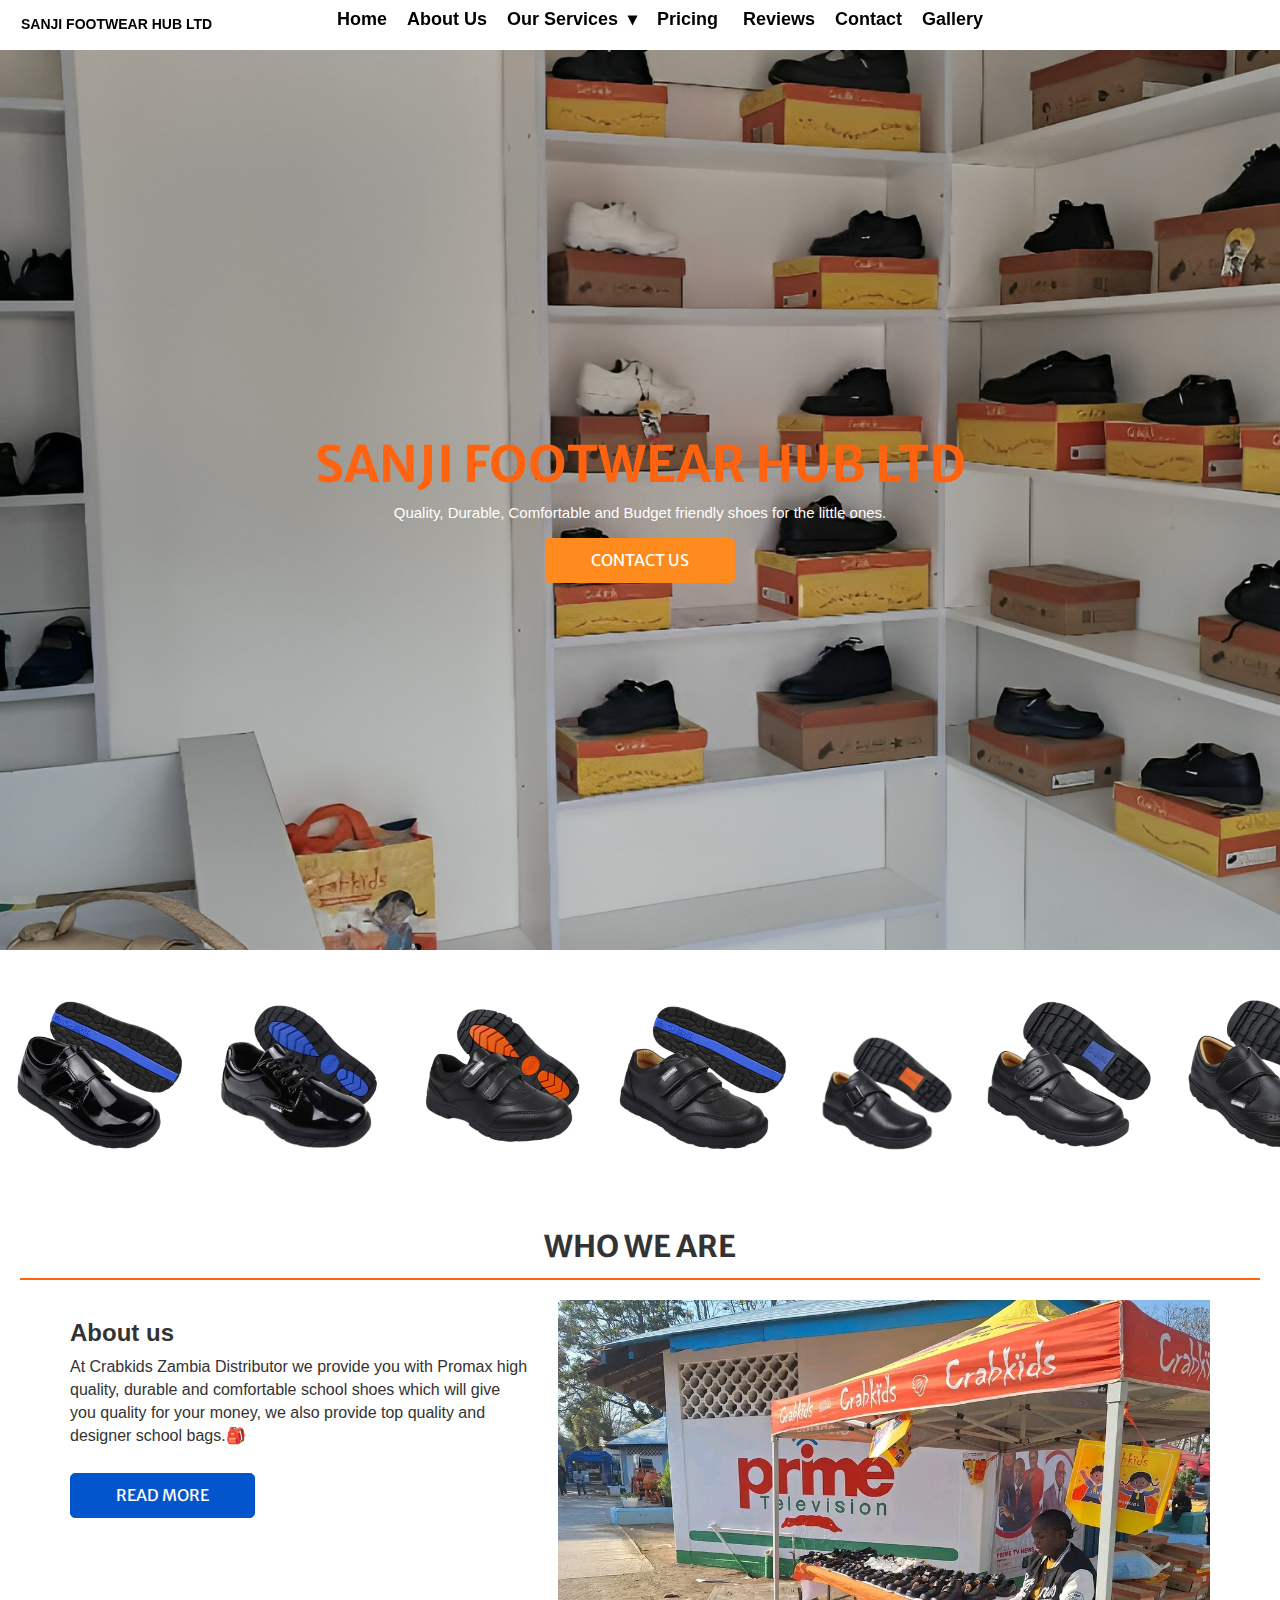
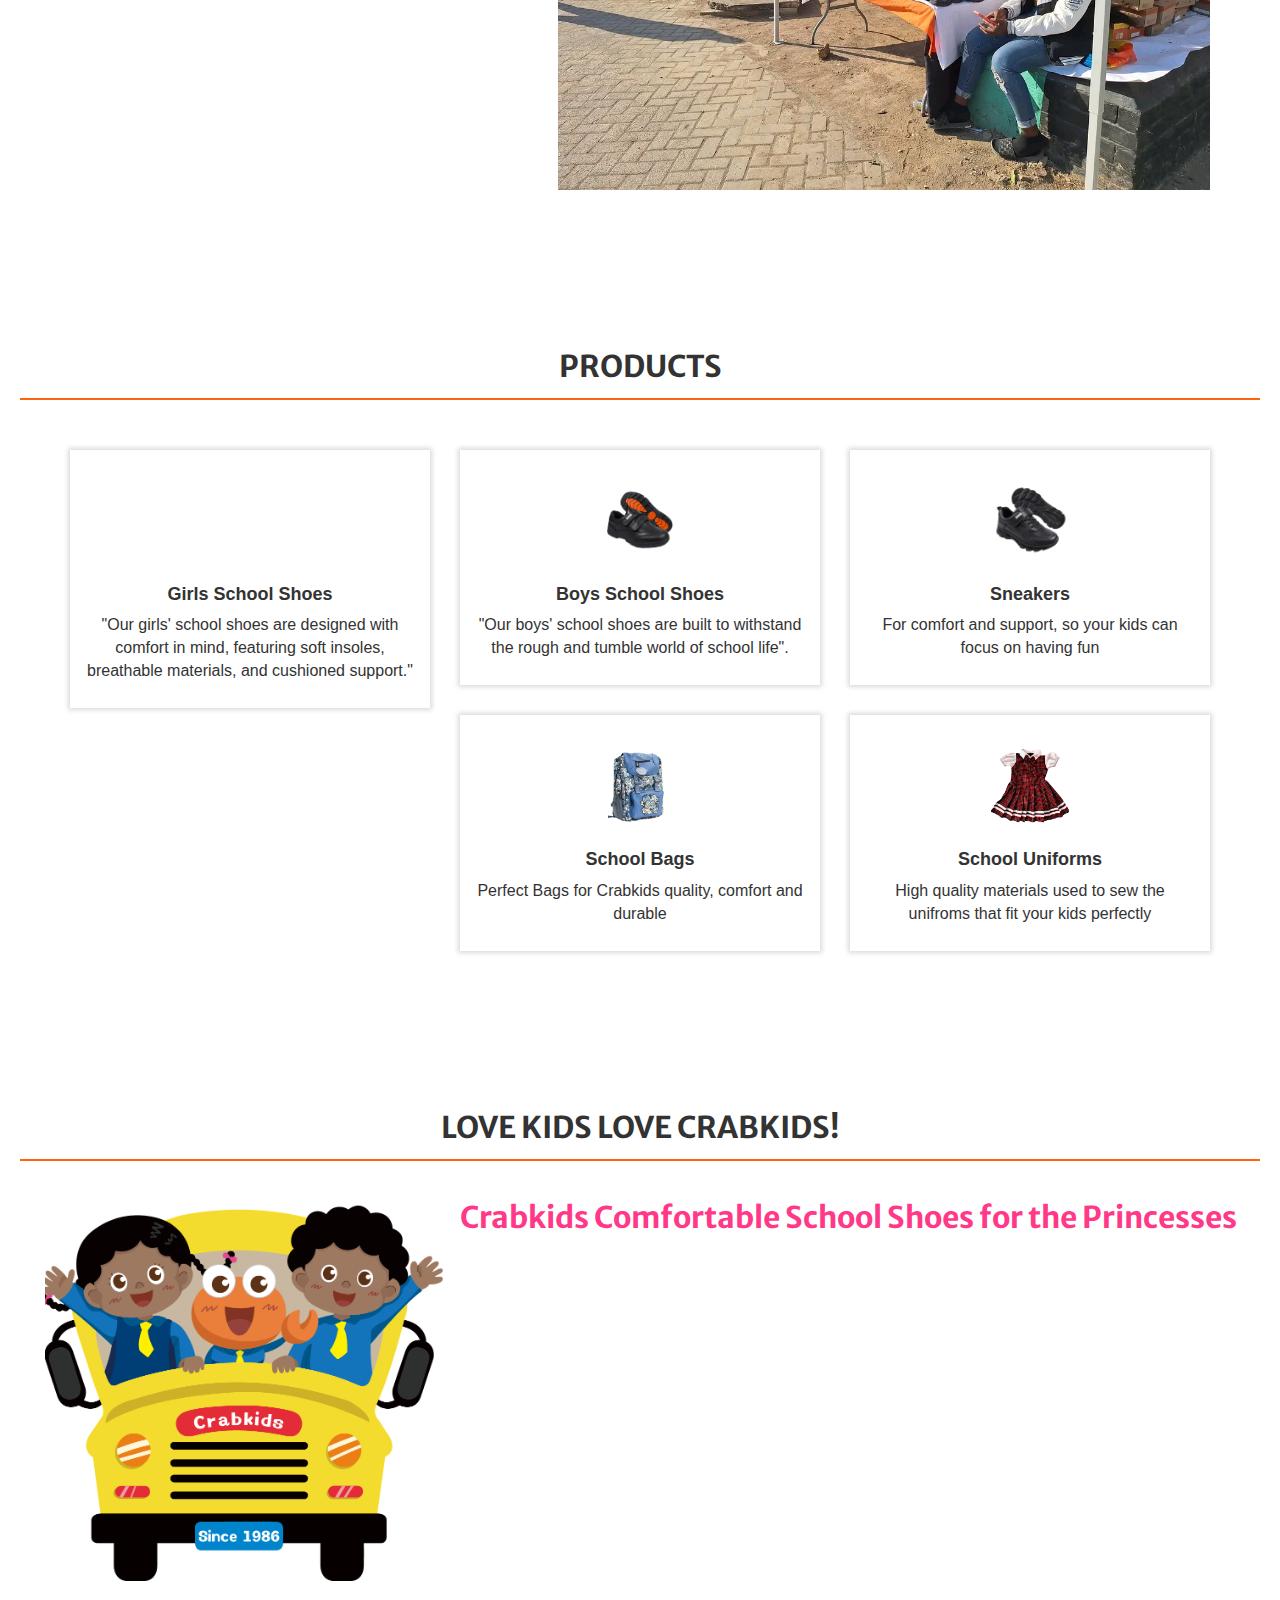
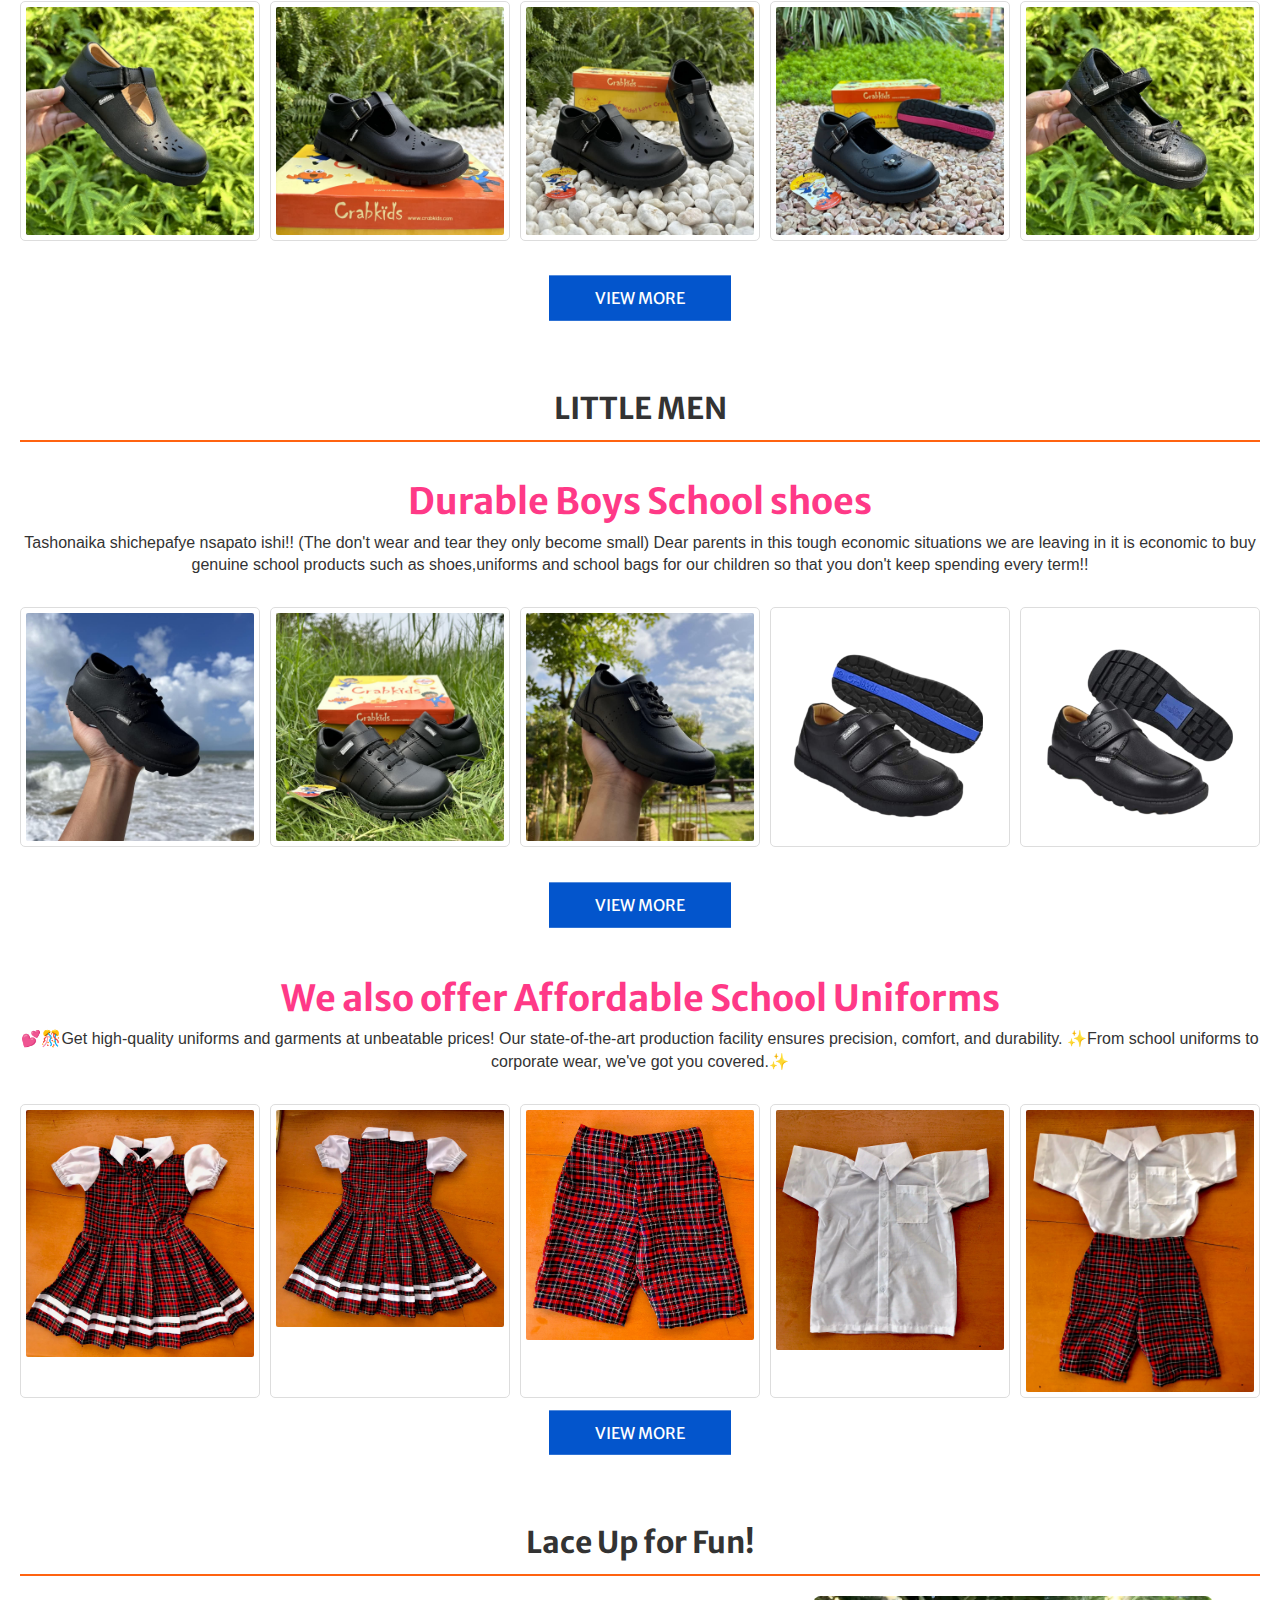
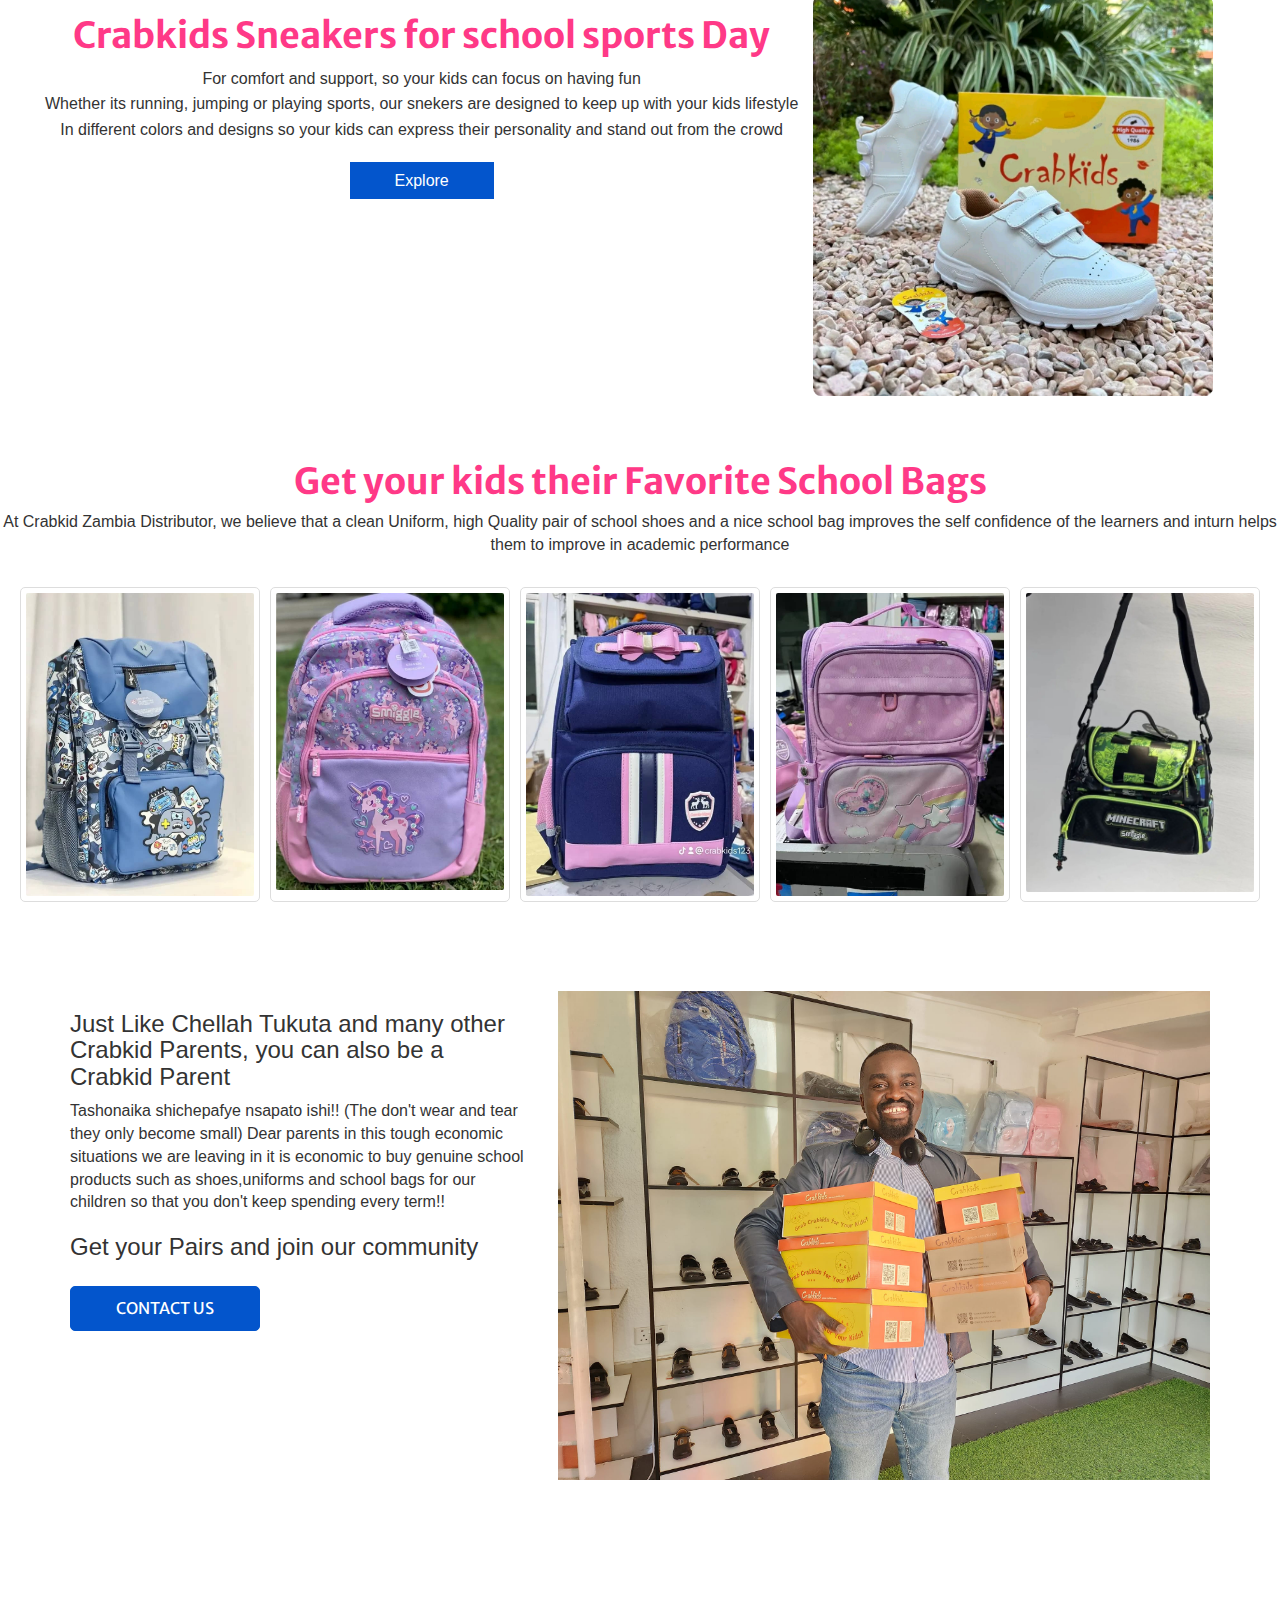
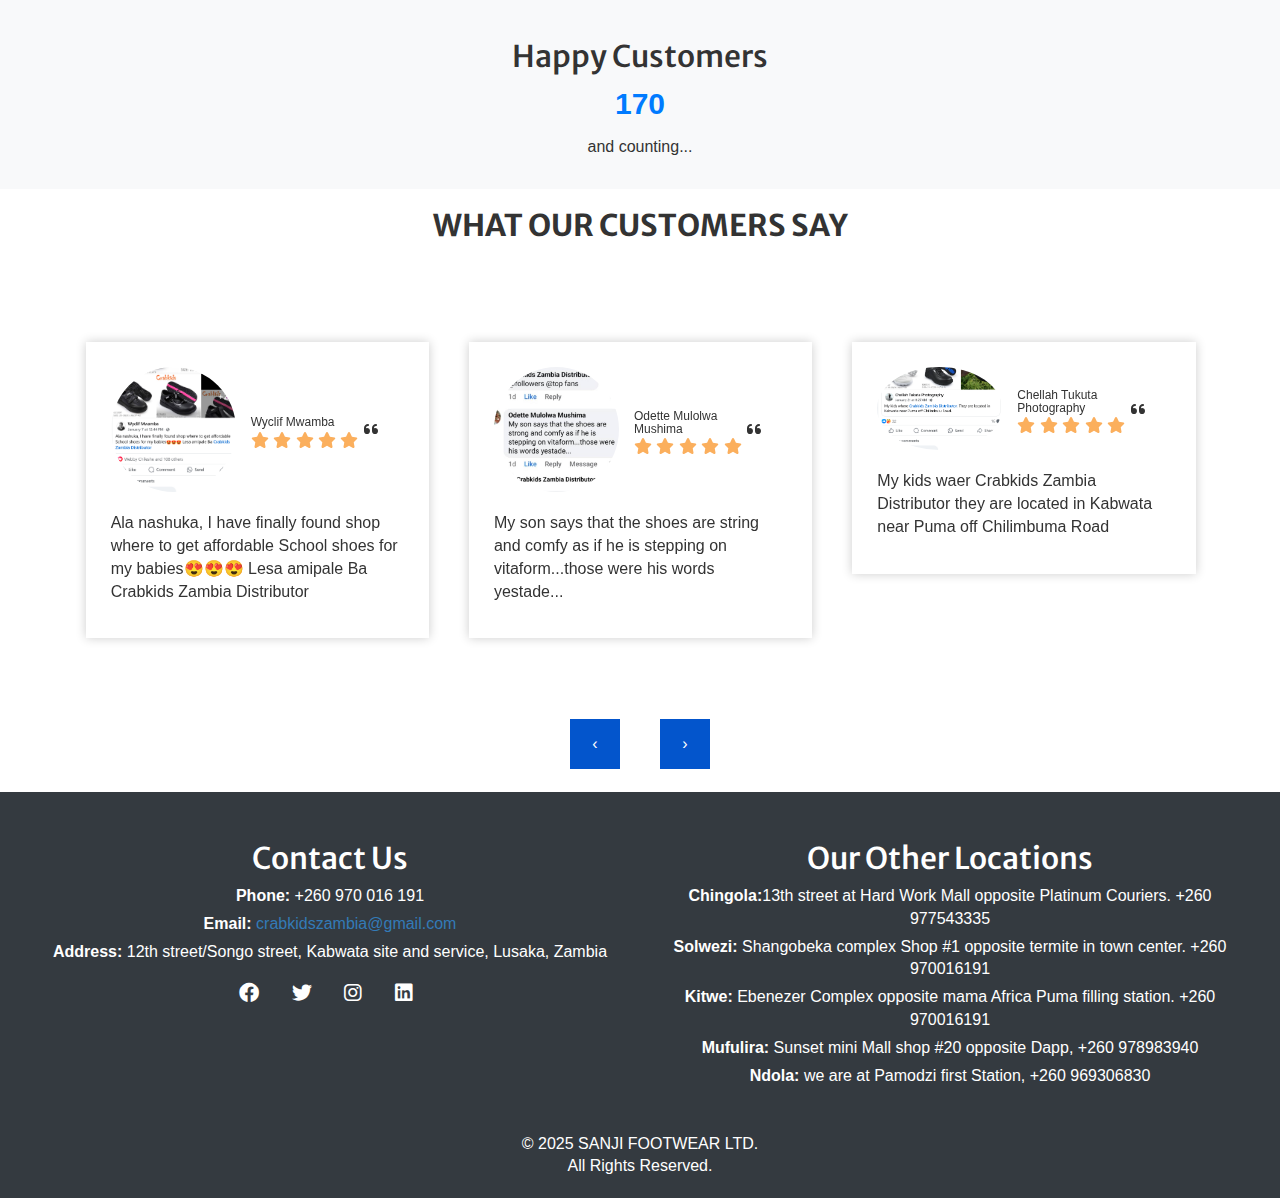
==== commit 77753fc0: "index.html" ====
--- a/CrabKids/index.html
+++ b/CrabKids/index.html
@@ -173,7 +173,7 @@
                 <div class="col-sm-6 col-md-4 mx-auto">
                     <div class="box ">
                         <div class="img-box">
-                            <img src="image/shoeicon.png" alt=""/>
+                            <img src="image/girl3.png" alt=""/>
                         </div>
                         <div class="detail-box">
                             <h4>
@@ -811,16 +811,19 @@
 <div class="locations" style="text-align: center;">
     <h2>Our Other Locations</h2>
     <p>
-        <strong>Chingola:</strong>13th street at Hard Work Mall opposite Platinum Couriers</p>
+        <strong>Chingola:</strong>13th street at Hard Work Mall opposite Platinum Couriers. +260 977543335</p>
     <p>
         <strong>Solwezi:</strong>
-        Shangobeka complex Shop #1 opposite termite in town center</p>
+        Shangobeka complex Shop #1 opposite termite in town center. +260 970016191</p>
     <p>
         <strong>Kitwe:</strong>
-        Ebenezer Complex opposite mama Africa Puma filling station</p>
+        Ebenezer Complex opposite mama Africa Puma filling station. +260 970016191</p>
     <p>
         <strong>Mufulira:</strong>
         Sunset mini Mall shop #20 opposite Dapp, +260 978983940</p>
+        <p>
+          <strong>Ndola:</strong>
+          we are at Pamodzi first Station, +260 969306830</p>
 </div>
 </div>
 </div>
